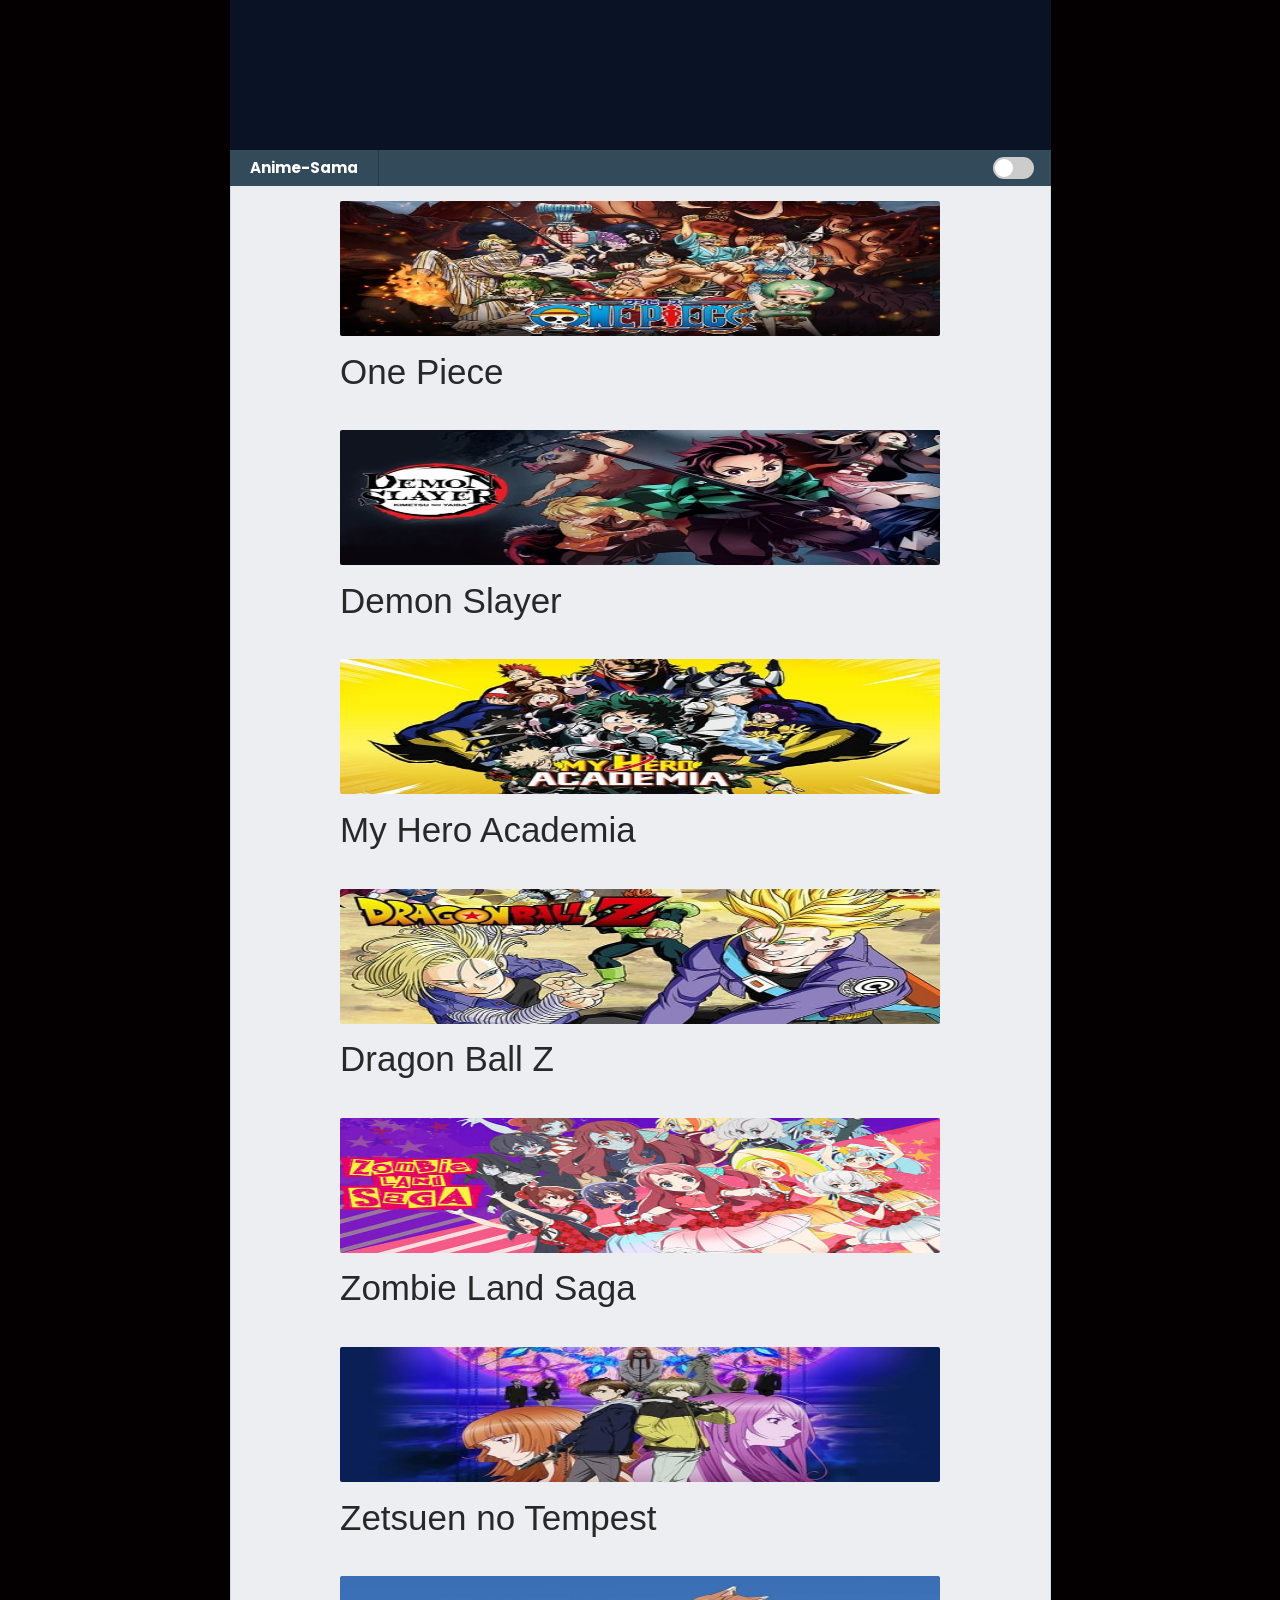
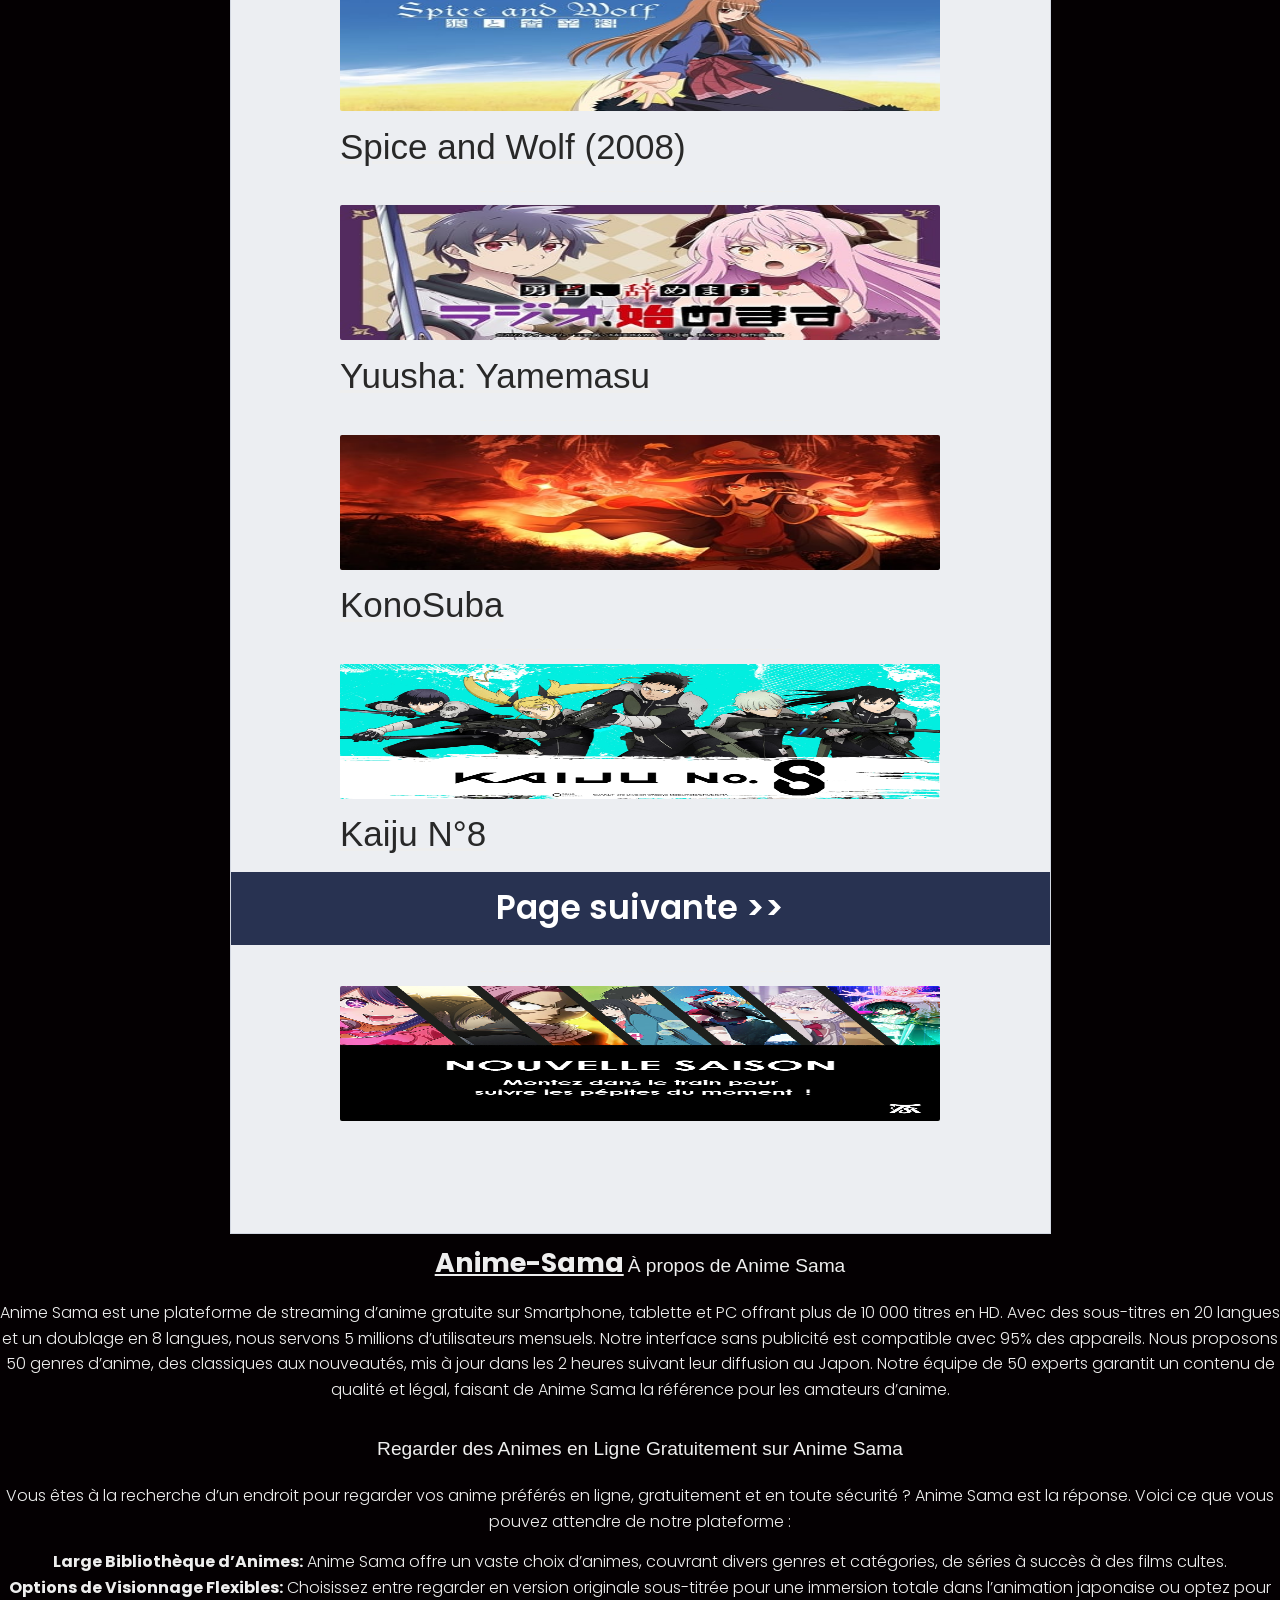
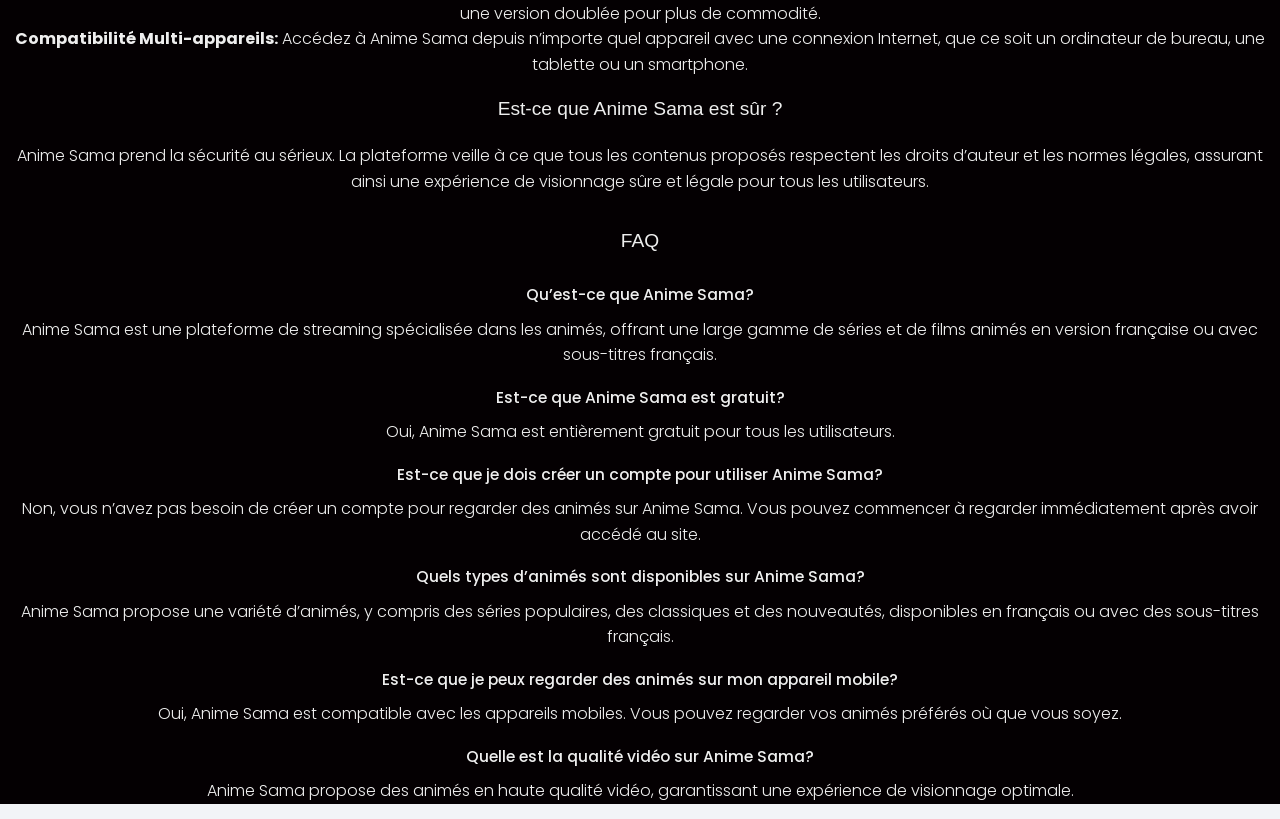
==== index.html @ 93499163 "Update index.html" ====
<!DOCTYPE html>
<html lang="fr" data-theme="light">
<head>
    <meta http-equiv="Content-Type" content="text/html; charset=UTF-8">
    <title>Anime-Sama - Streaming et catalogage d'animes et scans.</title>
    <link rel="shortcut icon" href="https://anime-sama-1.pages.dev/favicon.png">
    <meta name="description" content="Anime-Sama - Streaming et catalogage d'animes et scans.">
    <meta name="keywords" content="AnimeSama, Anime-Sama, Animes-Sama, streaming, op, onepice, dbs, streaming, telecharger, episode, manga, anime, vostfr, vf, fr">
    
    <meta name="robots" content="index,follow">
        <link rel="stylesheet" type="text/css" href="styleNew_v5.2.css">
    <link rel="stylesheet" type="text/css" href="sa.css">
    <link rel="stylesheet" media="screen" href="mobile_v8.0.css" type="text/css">
    <link rel="stylesheet" type="text/css" href="vd_v1.0.css">
    <link rel="apple-touch-icon-precomposed" href="https://anime-sama-1.pages.dev/favicon.png">
    <script type="text/javascript" src="sh.js"></script>
 
    <script type="text/javascript" src="sa.min_v10.js"></script>
    
    <link rel="stylesheet" href="font-awesome.min.css">
    <!-- Chrome, Firefox OS and Opera #324A5A -->
    <meta name="theme-color" content="#af3900">
    <!-- Windows Phone -->
    <meta name="msapplication-navbutton-color" content="#af3900">
    <!-- iOS Safari -->
    <meta name="apple-mobile-web-app-capable" content="yes">
    <meta name="apple-mobile-web-app-status-bar-style" content="#af3900">
    <link rel="apple-touch-startup-image" href="https://anime-sama-1.pages.dev/favicon.png">

	<link rel="stylesheet" href="proxy.css">
	<link rel="stylesheet" href="proxy2.css">
	<link rel="stylesheet" href="proxy3.css">
	<link rel="stylesheet" href="proxy4.css">
    <!-- Global site tag (gtag.js) - Google Analytics -->
 </head>

    <!-- Google reCaptcha V3 -->
<body>
<div id="main_container">
    <div class="site-pusher">
        <header>
            <div id="header">
                <div class="logo"></div>
            </div>
            <a href="https://anime-sama-1.pages.dev/#" class="header__icon" id="header__icon"></a>
<div class="btn_fb_mobile_relative">
    <div class="btn_fb_mobile">
        <a href="https://anime-sama-1.pages.dev/" class="header__name" id="header__name">
            <span style="color:#d8181c;">Anime</span>-Sama        </a>
    </div>
</div>

<nav class="menu">
   <ul>
		<li>
			<a href="https://anime-sama-1.pages.dev/" title="Anime-Sama">Anime-Sama
				<span class="hideF">
					<span class="fa fa-chevron-right" style="font-size:36px"></span>
				</span>
			</a>

		       <li>
           <div class="toggle-switch">
               <div class="theme-switch-wrapper">
                   <label class="theme-switch" for="checkbox">
                       <input type="checkbox" id="checkbox">
                       <div class="slider round"></div>
                   </label>
                   <em>Thème sombre</em>
               </div>
           </div>
       </li>
   </ul>
</nav>        </header>
        <div class="center_content">


                        <section> <a href="https://anime-sama-one-piece.pages.dev/" title="One Piece">
                                    <div class="wel_img">
                       
                        <img class="img_wel" src="o.jpg" alt="One Piece VF et VOSTFR" title="One Piece VF et VOSTFR">
 <div class="title_wel5">
                           One Piece</span>
                        </div>
				    </div></a>
				----------------------------------------	
             <a href="https://anime-sama-demon-slayer.pages.dev/" title="Demon Slayer"> <div class="wel_img">
                       
                       <img class="img_wel" src="ds.jpg" alt="Demon Slayer VF et VOSTFR" title="Demon Slayer VF et VOSTFR">
              <div class="title_wel5">
                           Demon Slayer
                        </div>     
	     </div>  </a>
				----------------------------------------	
               <a href="https://anime-sama-my-hero-academia.pages.dev/" title="My Hero Academia"> <div class="wel_img">
                        
                        <img class="img_wel" src="mha.jpg" alt="My Hero Academia VF et VOSTFR" title="My Hero Academia VF et VOSTFR">
               <div class="title_wel5">
                           My Hero Academia
                        </div>    
	       </div> </a>
				----------------------------------------
                <a href="https://anime-sama-dragon-ball-z.pages.dev/" title="Dragon Ball Z"> <div class="wel_img">
									
                        <img class="img_wel" src="d.jpg" alt="Dragon Ball Z VF et VOSTFR" title="Dragon Ball Z VF et VOSTFR">
                 <div class="title_wel5">
                           Dragon Ball Z
                        </div>   
		</div> </a>
                         	----------------------------------------
                <a href="https://anime-sama-zombie-land-saga.pages.dev/" title="Zombie Land Saga"> <div class="wel_img">
									
                        <img class="img_wel" src="zombie-land-saga.jpg" alt="Zombie Land Saga VF et VOSTFR" title="Zombie Land Saga VF et VOSTFR">
                 <div class="title_wel5">
                        Zombie Land Saga
                        </div>   
		</div> </a>
				----------------------------------------
                <a href="https://anime-sama-zetsuen-no-tempest.pages.dev/" title="Zetsuen no Tempest"> <div class="wel_img">
									
                        <img class="img_wel" src="zetsuen-no-tempest.jpg" alt="Zetsuen no Tempest VF et VOSTFR" title="Zetsuen no Tempes VF et VOSTFR">
                 <div class="title_wel5">
                        Zetsuen no Tempest
                        </div>   
		</div> </a>
				----------------------------------------
                <a href="https://anime-sama-spice-and-wolf-2008.pages.dev/" title="Spice and Wolf (2008)"> <div class="wel_img">
									
                        <img class="img_wel" src="spice-and-wolf-2008.jpg" alt="Spice and Wolf (2008) VF et VOSTFR" title="Spice and Wolf (2008) VF et VOSTFR">
                 <div class="title_wel5">
                        Spice and Wolf (2008)
                        </div>   
		</div> </a>
				----------------------------------------
                <a href="https://anime-sama-yuusha-yamemasu.pages.dev/" title="Yuusha: Yamemasu"> <div class="wel_img">
									
                        <img class="img_wel" src="yuusha-yamemasu.jpg" alt="Yuusha: Yamemasu VF et VOSTFR" title="Yuusha: Yamemasu VF et VOSTFR">
                 <div class="title_wel5">
                        Yuusha: Yamemasu
                        </div>   
		</div> </a>
				----------------------------------------
                <a href="https://anime-sama-konosuba.pages.dev/" title="KonoSuba"> <div class="wel_img">
									
                        <img class="img_wel" src="konosuba.jpg" alt="KonoSuba VF et VOSTFR" title="KonoSuba VF et VOSTFR">
                 <div class="title_wel5">
                        KonoSuba
                        </div>   
		</div> </a>
				----------------------------------------
                <a href="https://anime-sama-kaiju-n8.pages.dev/" title="Kaiju N°8"> <div class="wel_img">
									
                        <img class="img_wel" src="kaiju-n8.jpg" alt="Kaiju N°8 VF et VOSTFR" title="Kaiju N°8 VF et VOSTFR">
                 <div class="title_wel5">
                        Kaiju N°8
                        </div>   
		</div> </a>
				<div id="btncnt1"></div>
				               	----------------------------------------
                <a href="https://anime-sama-1.pages.dev/" title="Anime-Sama"> <div class="wel_img">
									
                        <img class="img_wel" src="icon2.png" alt="Anime-Sama" title="Anime-Sama">
		</div> </a>
                            </section>
        </div>
        <div class="site-cache" id="site-cache"></div>
    </div>
</div>

<script src="toggleTheme.js"></script>

<div>
	<footer>
<center><h1><a href="https://anime-sama-1.pages.dev/">Anime-Sama</a></h1>
	
<h2>À propos de Anime Sama</h2>

<p>Anime Sama est une plateforme de streaming d’anime gratuite sur Smartphone, tablette et PC offrant plus de 10 000 titres en HD. Avec des sous-titres en 20 langues et un doublage en 8 langues, nous servons 5 millions d’utilisateurs mensuels. Notre interface sans publicité est compatible avec 95% des appareils. Nous proposons 50 genres d’anime, des classiques aux nouveautés, mis à jour dans les 2 heures suivant leur diffusion au Japon. Notre équipe de 50 experts garantit un contenu de qualité et légal, faisant de Anime Sama la référence pour les amateurs d’anime.</p>

<h2>Regarder des Animes en Ligne Gratuitement sur Anime Sama</h2>

<p>Vous êtes à la recherche d’un endroit pour regarder vos anime préférés en ligne, gratuitement et en toute sécurité ? Anime Sama est la réponse. Voici ce que vous pouvez attendre de notre plateforme :</p>

<ul>
<li><b>Large Bibliothèque d’Animes:</b> Anime Sama offre un vaste choix d’animes, couvrant divers genres et catégories, de séries à succès à des films cultes.</li>
<li><b>Options de Visionnage Flexibles:</b> Choisissez entre regarder en version originale sous-titrée pour une immersion totale dans l’animation japonaise ou optez pour une version doublée pour plus de commodité.</li>
<li><b>Compatibilité Multi-appareils:</b> Accédez à Anime Sama depuis n’importe quel appareil avec une connexion Internet, que ce soit un ordinateur de bureau, une tablette ou un smartphone.</li>
</ul>


<h2>Est-ce que Anime Sama est sûr ?</h2>

<p>Anime Sama prend la sécurité au sérieux. La plateforme veille à ce que tous les contenus proposés respectent les droits d’auteur et les normes légales, assurant ainsi une expérience de visionnage sûre et légale pour tous les utilisateurs.</p>

<h2>FAQ</h2>

<h3>Qu’est-ce que Anime Sama?</h3>

<p>Anime Sama est une plateforme de streaming spécialisée dans les animés, offrant une large gamme de séries et de films animés en version française ou avec sous-titres français.</p>

<h3>Est-ce que Anime Sama est gratuit?</h3>

<p>Oui, Anime Sama est entièrement gratuit pour tous les utilisateurs.</p>

<h3>Est-ce que je dois créer un compte pour utiliser Anime Sama?</h3>

<p>Non, vous n’avez pas besoin de créer un compte pour regarder des animés sur Anime Sama. Vous pouvez commencer à regarder immédiatement après avoir accédé au site.</p>

<h3>Quels types d’animés sont disponibles sur Anime Sama?</h3>

<p>Anime Sama propose une variété d’animés, y compris des séries populaires, des classiques et des nouveautés, disponibles en français ou avec des sous-titres français.</p>

<h3>Est-ce que je peux regarder des animés sur mon appareil mobile?</h3>

<p>Oui, Anime Sama est compatible avec les appareils mobiles. Vous pouvez regarder vos animés préférés où que vous soyez.</p>

<h3>Quelle est la qualité vidéo sur Anime Sama?</h3>

<p>Anime Sama propose des animés en haute qualité vidéo, garantissant une expérience de visionnage optimale.</p>
</center></footer>
<script src="customs1.js"></script>
</body></html>
---- styleNew_v5.2.css ----
* {
    margin:0;
    padding:0;
    webkit-font-smoothing: antialiased;
    moz-osx-font-smoothing: grayscale;
}
@font-face {
    font-family: "Tungsten SB";
    src: url('/fonts/Tungsten-Semibold.otf');
    font-display: swap;
}
#err_sig_link_msg3{
    font-size:14px;
    color:#EDC745;
    padding-bottom:5px;
    visibility:hidden;
}

html, body{
    background-repeat:repeat-x;
    background-color:var(--html-body);
    font-family:arial, sans-serif; font-size:12px;
    color:#36322b;
    width:auto;
    z-index:-100;

    margin: 0;
    padding: 0
}

iframe, video, .vidSize{
    height: 413.5px;
    width: 740px;
}
.searchContainer {
    position: relative;
    top: -5px;
    left: 22%;
    display: inline-flex;
    margin-bottom: 8px;
}
.inputGoToList {
    padding: .9rem 5.1rem 0.8rem 9.3rem;
    background-color: #ffffffa3;
    border: 0;
    width: 80px;
    border-radius: 20px;
    text-align:center;
    font-size: 16px;
}
.searchContainer input:focus {
    outline: none;
}
.searchContainer input.middle:focus {
    outline-width: 0;
}

.txt_liste {
    padding: 0 0 10px 0px;
    font-family: "Tungsten SB",Helvetica,Arial,sans-serif;
    font-size: 30px;
    text-align:center;
    color: var(--txt-liste);
}
.linkListeVR a {
    color: #0FC4FF;
    text-decoration: none;
}
.linkListeVF a {
    color: #32CE25;
    text-decoration: none;
}
.linkListeVR a:visited, .linkListeVF a:visited {
    color: rgba(247,186,54,0.10);
    text-decoration: none;
}
.linkListeVR a:hover, .linkListeVF a:hover {
    text-decoration:underline;
}

.btnGoToList {
    background-color: #324a5aba;
    font-family: Arial;
    color: #F0F0F0;
    font-size: 14px;
    text-decoration: none;
    width: 50px;
    -webkit-transition: 0.1s ease-out;
    -moz-transition: 0.1s ease-out;
    -o-transition: 0.1s ease-out;
    transition: 0.1s ease-out;
    position: relative;
    left: -55px;
    border-radius: 20px;
    height: 30px;
    top: 4px;
}
.btnGoToList:hover {
    background-color: #486E87;
    text-decoration: none;
    cursor: pointer;
    color: #FFF;
}
.searchIconList {
    height: 2.2rem;
    margin-top: 2px;
    padding: 0 1rem;
}
.inputGoToErrorList {
    border: 1px solid #de4545c2;
    height: 16px;
    color: red;
}


.ads {
    width: 1px;
}

#inputGoToBlock{
    left: 39.5px;
    display: inline-flex;
    position: absolute;
    bottom:-10px;
}
.inputGoTo{
    padding: 1rem 1.2rem 1rem 2.2rem;
    background-color: #ffffffa3;
    border: 0;
    width: 80px;
}
.inputGoTo:focus{
    outline: none;
}

.inputGoToError {
    border-bottom: 2px solid red;
    height: 13px;
}

.btnGoTo{
    left: 102.5px;
    background-color: #2b4150;
    font-family: Arial;
    color: #F0F0F0;
    font-size: 14px;
    text-decoration: none;
    width: 50px;
    -webkit-transition: 0.1s ease-out;
    -moz-transition: 0.1s ease-out;
    -o-transition: 0.1s ease-out;
    transition: 0.1s ease-out;
}
.btnGoTo:hover {
    background-color: #486E87;
    text-decoration: none;
    cursor: pointer;
    color: #FFF;
}
.searchIcon{
    height: 2.2rem;
    margin-top: 7px;
 }


/*Simple css to style it like a toggle switch*/
.toggle-switch{
    position: absolute;
    right: 10px;
    padding: 7px;
}
.toggle-switch .theme-switch-wrapper {
    display: flex;
    align-items: center;
}
.toggle-switch em {
    margin-left: 10px;
    font-size: 1rem;
    display: none;
}
.toggle-switch .theme-switch {
    display: inline-block;
    height: 22px;
    position: relative;
    width: 41px;
}
.toggle-switch .theme-switch input {
    display:none;
}
.toggle-switch .slider {
    background-color: #ccc;
    bottom: 0;
    cursor: pointer;
    left: 0;
    position: absolute;
    right: 0;
    top: 0;
    transition: .4s;
}
.toggle-switch .slider:before {
    background-color: #fff;
    bottom: 2px;
    content: "";
    height: 18px;
    left: 2px;
    position: absolute;
    transition: .4s;
    width: 18px;
}
.toggle-switch input:checked + .slider {
    background-color: #0f650f;
}
.toggle-switch input:checked + .slider:before {
    transform: translateX(19px);
}
.toggle-switch .slider.round {
    border-radius: 34px;
}
.toggle-switch .slider.round:before {
    border-radius: 50%;
}





.vc-toggle-container * {
  font-family: var(--vc-font-family);
  -webkit-transition: var(--vc-animation-speed);
  -moz-transition: var(--vc-animation-speed);
  -o-transition: var(--vc-animation-speed);
  transition: var(--vc-animation-speed);
}

.vc-switch {
  width: var(--vc-width);
  height: var(--vc-height);
}

.vc-toggle-container label {
  position: relative;
  display: inline-block;
  vertical-align: top;
  border-radius: var(--vc-box-border-radius);
  cursor: pointer;
}

.vc-switch-input {
  position: absolute;
  transform: translate3d(5px, 5px, 0);
}

.vc-switch-label {
  position: relative;
  display: block;
  height: inherit;
  font-size: var(--vc-font-size);
  font-weight: var(--vc-font-weight);
  background: var(--vc-off-color);
  border-radius: inherit;
}

.vc-switch-label:before,
.vc-switch-label:after {
  position: absolute;
  top: 48%;
  margin-top: -0.5em;
  line-height: 1.1;
}

.vc-switch-label:before {
  content: attr(data-off);
  color: var(--vc-on-font-color);
}

.vc-switch-label:after {
  content: attr(data-on);
  color: var(--vc-off-font-color);
  opacity: 0;
}

.vc-switch-label:before {
  right: var(--vc-label-position-off);
}

.vc-switch-label:after {
  left: var(--vc-label-position-on);
}

.vc-switch-input:checked ~ .vc-switch-label {
  background: var(--vc-on-color);
}

.vc-switch-input:checked ~ .vc-switch-label:before {
  opacity: 0;
}

.vc-switch-input:checked ~ .vc-switch-label:after {
  opacity: 1;
  text-align:center;
  right:20px;
}

.vc-handle {
  position: absolute !important;
  top: var(--vc-handle-top);
  left: 5px;
  background: var(--vc-handle-color);
  border-radius: var(--vc-handle-border-radius);
  box-shadow: var(--vc-handle-shadow);
  width: var(--vc-handle-width);
  height: var(--vc-handle-height);
}


.vc-handle:before {
  content: "";
  top: 50%;
  left: 50%;
  position: absolute !important;
  margin: -6px 0 0 -6px;
  width: 12px;
  height: 12px;
  border-radius: 6px;
}

.vc-switch-label:active ~ .vc-handle, .vc-handle:active {
  width: var(--vc-onclick-width);
}

.vc-switch-input:checked ~ .vc-handle {
  left: unset;
  right: 5px;
}











:root {
    --html-body:#f2f4f7;
    --body-border:#d2d7e1;
    --header-mobile:#324A5A;
    --main-container:#eceef2;
    --title-wel5:#282828;
    --nav-bg:rgb(175, 57, 0);
    --nav-bg-pc:#324A5A;
    --nav-link:#fff;
    --nav-border:#D2D7E1;
    --txt-liste:#666;
    --h1-color:#5C5C5C;
    --s-title:#282828;
    --top-vid:#ffb70c;
    --dropdown:#fff;
    --dropdown-border:1px solid #c8c3c3;
    --header-img:url(/images/header_bg3.jpg) no-repeat center top;
    --no-ep-btn: #bababa;
    --tab-bg:#2f4655;
    --tab-border:0.1rem solid #717170 ;

    /*Background color when it's turned off*/
    --vc-off-color: #0983B3;
    /*Background color when it's turned on*/
    --vc-on-color: #0D9102;
    /*Animation speed and type*/
    --vc-animation-speed: 0.15s ease-out;
    /*Font used by the text*/
    --vc-font-family: Arial;
    /*The size used*/
    --vc-font-size: 11px;
    /*The font weight*/
    --vc-font-weight: 300;
    /*Font color when the switch is on*/
    --vc-on-font-color: white;
    /*Font color when the switch is off*/
    --vc-off-font-color: white;
    /*How far the OFF text is from the right side*/
    --vc-label-position-off: 12px;
    /*How far the ON text is from the left side*/
    --vc-label-position-on: 11px;
    /*Small switch width*/
    --vc-width: 50px;
    /*Small switch height*/
    --vc-height: 25px;
    /*Border radius for the handle*/
    --vc-handle-border-radius: 20px;
    /*Border radius for the box*/
    --vc-box-border-radius: 18px;
    /*Shadow for the handle*/
    --vc-handle-shadow: 1px 1px 5px rgba(0, 0, 0, 0.2);
    /*Handle color*/
    --vc-handle-color: white;
    /*Handle width*/
    --vc-handle-width: 15px;
    /*Handle height*/
    --vc-handle-height: 15px;
    /*The handle's width while the toggle is clicked*/
    --vc-onclick-width: 30px;
    /*Handle's distance from the top*/
    --vc-handle-top: 5px;
}
[data-theme="light"] {
    --html-body:#f2f4f7;
    --body-border:#d2d7e1;
    --header-mobile:#324A5A;
    --main-container:#eceef2;
    --title-wel5:#282828;
    --nav-bg:rgb(175, 57, 0);
    --nav-bg-pc:#324A5A;
    --nav-link:#fff;
    --nav-border:#D2D7E1;
    --txt-liste:#666;
    --h1-color:#5C5C5C;
    --s-title:#282828;
    --top-vid:#5cc2ce;
    --dropdown:#fff;
    --dropdown-border:1px solid #c8c3c3;
    --header-img:url(/images/header_bg3.jpg) no-repeat center top;
    --no-ep-btn: #bababa;
    --tab-bg:#2f4655;
    --tab-border:0.1rem solid #717170;
}


[data-theme="dark"] {
    --html-body:#21303a;
    --body-border:#1c2b35;
    --header-mobile: #18242b;
    --main-container:#21303a;
    --title-wel5:#e6e6e6;
    --nav-bg:#3a1300;
    --nav-bg-pc:#1C2B35;
    --nav-link:#e6e6e6;
    --nav-border:#404246;
    --txt-liste:#e6e6e6;
    --h1-color:#e6e6e6;
    --s-title:#e6e6e6;
    --top-vid:#f38600;
    --dropdown:#c7c7c7;
    --dropdown-border:1px solid #404246;
    --header-img:url(/images/header_bk.jpg) no-repeat center top;
    --no-ep-btn: #333c42;
    --tab-bg:#1c2b35;
    --tab-border:0.1rem solid #4f4e4e;
}


#main_container{
    width:821px;
    height: 100%;
    margin:auto;
    padding:0px;
    background-color: var(--main-container);
}

#header{
    width:auto;
    height:150px;
    margin:0px;
    padding:0px;
    background:var(--header-img);
    background-color:#0a1325;

}

.headerMsg_an{
    display: inline-block;
    background-color:
            red;
    color:
            aliceblue;
    font-weight: bold;
    font-size: 20px;
    padding: 10px;
}

.headerMsg {
    background-color:#dcdcdd;
    padding: 10px;
    width: 720px;
    margin-top: 40px;
    margin: auto;
}
.headerSpanTxt{
    color:#757575;
    font-weight: lighter;
}

#footer{
    width:821px;
    margin:auto;
    background-color:#3d3d3d;
    position: relative;
    height: 48px;
    clear:both;

}
#footer .cop{
    padding-top:15px;
    text-align:center;
    font-size:11px;
    font-family:Arial, Helvetica, sans-serif;
    color:#aaaaaa;
}

.red_list_mobile{
    width: 100%;margin: 20px;display: block;font-size: 40px;font-weight: bold; text-align: center;
}
.myPreview{
    cursor: pointer;
}
.divLoader img{
    width: 740px;
    height: 413.5px;
}
/********** play button **********/
.playButton {
    position: absolute;
    margin: auto;
    left: 0;
    right: 0;
    bottom: 0;
    top: 0;
    color: white;

    border: 0;
    background: transparent;
    box-sizing: border-box;
    width: 0;
    height: 74px;
    border-color: transparent transparent transparent #ffffffb8;
    transition: 100ms all ease;
    cursor: pointer;
    border-style: solid;
    border-width: 45px 0 45px 100px;
    z-index: 2;
}
.playButton:hover {
    border-color: transparent transparent transparent #ffffff75;
}
/* loader */
.divLoader{
    display: block;
    position: relative;
}
.loader {
    position: absolute;
    border: 12px solid #ffffffb8;
    border-radius: 50%;
    border-top: 10px solid #86646400;
    border-bottom: 10px solid #86646400;
    width: 120px;
    height: 120px;
    -webkit-animation: spin 1s linear infinite; /* Safari */
    animation: spin 1s linear infinite;
    top: calc(50% - 70px);
    left: calc(50% - 80px);
    z-index: 2;
}
.bgLoader{
    display: block;
    position: absolute;
    height: 99.5%;
    width: 100%;
    background-color:#0000004a;
    top: 0;
    z-index: 1;
}

/* tabs */
.content_wrapper {
    width: 100%;
    margin: 0 auto;
}
.tabs {
    position: relative;
    /* margin: 3rem 0; */
    background: var(--tab-bg);
    display: flex;
}
.tabs::before,
.tabs::after {
    content: "";
    display: table;
}
.tabs::after {
    clear: both;
}
.tab {
    float: left;
}
.tab-switch {
    display: none;
}
.tab-label {
    position: relative;
    display: block;
    line-height: 3em;
    height: 3em;
    padding: 0 1.618em;
    background: var(--tab-bg);
    border-right: var(--tab-border);
    color: #fff;
    cursor: pointer;
    top: 0;
    transition: all 0.1s;
    border-top: 0.25rem solid #2f4655;
}
.tab-label:hover {
    transition: top 0.1s;
    border-color: #385b73;
}
.tab-content {
    height: 12rem;
    position: absolute;
    z-index: 1;
    left: 0;
    opacity: 0;
    transition: all 0.2s;
}
.tab-switch:checked + .tab-label {
    color: var(--top-vid);
    border-bottom: 0;
    transition: all 0.2s;
    z-index: 1;
    border-top: 0.25rem solid;
    border-top-color: var(--top-vid);
    font-weight: bold;
}
.tab-switch:checked + label + .tab-content {
    z-index: 2;
    opacity: 1;
    transition: all 0.2s;
}

.tab-switch:checked + .tab-label:hover{
    background-color: #385b73;
}
.tab-label:hover{
    background-color: #385b73;
}





p{
    display: block;
    margin: 10px 0 15px 0;
}

h1{
    font-size: 20px;
    display: inline-block;
    color: var(--h1-color);
}
h2{
    font-size: 16px;
    font-family: Arial, Helvetica, sans-serif;
    font-weight: lighter;
    color: #6B6B6B;
    display:inline-block;
    max-width:80%;
}
h3{
    font-size: 20px;
    display: block;
    color: #5C5C5C;
    font-weight: bold;
    margin: 10px 0 10px 0;
}
h4{
    font-size: 13px;
    display: block;
    color: #5C5C5C;
    font-weight: bold;
    margin: 5px 0 5px 0;
}

.sweet-alert fieldset{
    text-align: justify;
}

section{
    text-align:center;
    /*padding-bottom: 10%;
    height: 100%;*/
}
.wel_img{
    width:600px;
    margin:auto;
    margin-bottom:5px;
}
.wel_img img{
    -webkit-border-radius: 2px;
    -moz-border-radius: 2px;
    border-radius: 2px;
    text-align:left;
}
.red_warn{
    color:#F3F3F3;
    background: rgba(255,51,102,.80);
    font-size:14px;

    -webkit-border-radius: 3px;
    -moz-border-radius: 3px;
    border-radius: 3px;

    padding:1px;
}
.h2{
    font-size: 12px;
    margin: 15px 0 3px 0;
    font-family: Arial, Helvetica, sans-serif;
    font-weight: bold;
    color: #5a5a5a;
}
SELECT{
    font-size:16px;
    border:1px #F90 solid;
    height:25px;


    background-color:#FFF;
    padding:0 0 0 5px;
}
a.next{
    width:120px;
    height:28px;
    line-height:23px;
    text-align:center;
    color:#fff;
    float:right;
    margin:0 0 0 0;
    padding:0 12px 0 0px;
    text-decoration:none;
    font-size:12px;
    background:url(/images/next.png) no-repeat center;

    -webkit-border-radius: 5px;
    -moz-border-radius: 5px;
    border-radius: 5px;
}
a.previous{
    width:120px;
    height:28px;
    line-height:23px;
    text-align:center;
    color:#fff;
    float:left;
    margin:0 0px 0 0;
    padding:0 0 0 12px;
    text-decoration:none;
    font-size:12px;
    background:url(/images/pre.png) no-repeat center;
    z-index:2;

    -webkit-border-radius: 5px;
    -moz-border-radius: 5px;
    border-radius: 5px;
}


.title_welcome3{
    width: auto;
    font-size:20px;
    color:#B0EFFF;
    margin:auto;
    text-align:center;
}
.title_welcome{
    width: auto;
    font-size:20px;
    color:#F3F3F3;
    margin:auto;
    font-weight:bold;
    text-align:center;
    background: rgba(30,30,30,.50);

    -webkit-border-radius: 10px;
    -moz-border-radius: 10px;
    border-radius: 10px;

}
.title_welcome2{
    font-size:20px;
    color:#E6FFFF;
    margin-left:0px;
    text-align:left;
    padding-left:24px;
}
span.orange{
    font-weight:bold;
    color:#da5b23;
}





/*---------------- menu tab----------------------*/
/*pour remplacer le nav et eviter l'effondrement*/
.navs2{
    height: 36px;
}

nav {
    height: 36px;
    background: var(--nav-bg-pc);
    border-left: var(--nav-border);
    border-right: var(--nav-border);
    position: relative;
}
nav a {
    -webkit-transition: 0.3s ease-out;
    -moz-transition: 0.3s ease-out;
    -o-transition: 0.3s ease-out;
    transition: 0.3s ease-out;
    -webkit-transition-property: background-color, line-height;
    -moz-transition-property: background-color, line-height;
    -o-transition-property: background-color, line-height;
    transition-property: background-color, line-height;


}
nav ul {
    float: left;
    /*
  border-left: 1px solid #353939;
  border-left: 1px solid rgba(0, 0, 0, 0.2);
  border-right: 1px solid #4d5354;
  border-right: 1px solid rgba(255, 255, 255, 0.06);*/
    list-style-type: none;
}
nav li {
    float: left;
}
nav a {
    font-size:15px;
    display: block;
    padding: 0 20px;
    line-height: 36px;
    color: #FFF;
    text-decoration: none;
    border-right: 1px solid rgba(0, 0, 0, 0.2);
    cursor: pointer;
    font-weight: bold;
}
nav a:hover {
    background: #4d5354;
    background: rgba(255, 255, 255, 0.20);
}
nav li.active a, nav li.active a:hover, nav a:active {
    padding: 0 21px;
    line-height: 33px;
    color: #fff;
    background: #323637;
    border-left: 0;
    border-right: 0;
    background-image: -webkit-linear-gradient(top, #484e4f, #323637);
    background-image: -moz-linear-gradient(top, #484e4f, #323637);
    background-image: -o-linear-gradient(top, #484e4f, #323637);
    background-image: linear-gradient(to bottom, #484e4f, #323637);
    -webkit-box-shadow: inset 0 -1px #151717, inset 0 -1px 8px rgba(0, 0, 0, 0.2);
    box-shadow: inset 0 -1px #151717, inset 0 -1px 8px rgba(0, 0, 0, 0.2);
}
nav li.green a, nav li.green a:active {
    border-bottom-color: #56c93d;
}
nav li.red a, nav li.red a:active {
    border-bottom-color: #a54e49;
}
nav li.purple a, nav li.purple a:active {
    border-bottom-color: #c052b9;
}
nav li.yellow a, nav li.yellow a:active {
    border-bottom-color: #c0bb30;
}


nav.fixed{
    position: fixed;
    top:0;
    z-index:5;
    width:821px;
}




















/*-------------welcome_box------------*/
.welcome_box{
    width:496px;
    height:202px;
    background:url(/images/welcome_box.gif) no-repeat center;
    padding:0px;
}
/*---------------center_content-------*/
.center_content{
    position:relative;
    width:819px;
    height:auto;
    clear:both;
    margin:auto;
    padding:15px 0 100px 0;
    border-left:1px solid var(--body-border);
    border-right:1px solid var(--body-border);
    border-bottom: 1px solid var(--body-border);
    z-index:2;
}
.pub{
    position:relative;
    padding-top:20px;
    width:728px;
    height:90px;
    margin:auto;
}
.pub3{
    position: relative;
    min-width: 728px;
    min-height: 90px;
    z-index: 3;
    margin: auto;
    text-align: center;
    padding-left: 10px;
    padding-bottom: 10px;
}
.pubHome{
    min-width: 728px;
    min-height: 90px;
    z-index: 3;
    margin: auto;
    text-align: center;
    margin-bottom: 10px;
    display: flex;
    align-content: space-around;
    flex-wrap: nowrap;
    justify-content: space-around;
}
.pub4{
    position:relative;
    width:728px;
    min-height:90px;
    margin: auto;
    margin-bottom: 23px;
    z-index:3;
}
.pub_bottom{
    position:relative;
    top:15px;
    width:630px;
    height:250px;
    margin:auto;
    z-index:0;
}

.img_wel{
    width:600px;
    height:135px;
}

.pub_bottom .left{
    float:left;
    width:300px;
    height:250px;
    overflow:hidden;
}
.pub_bottom_1{
    position: relative;
    margin-top: 15px;
    z-index: 0;
    display: flex;
    margin: auto;
    padding-left: 48px;
    padding-top: 10px;
}
.pub_bottom_1 .left_1{
    margin:auto;
    width:728px;
    min-height:90px;

}
.pub_bottom_1 .right_1{
    padding-right: 47px;
}
.pub_bottom .right{
    float:right;
    width:300px;
    height:250px;
    overflow:hidden;
}
.title{
    color: var(--title);
    font-size: 18px;
    text-align: left;
    font-weight: normal;
    width:740px;
    margin:auto;
    border-bottom: 1px solid rgba(0,0,0, .2);
    position: relative;
}
.title a{
    text-decoration: none;
}

.s_Title{
    color: var(--s-title);
    font-size: 18px;
    text-align: left;
    font-weight: normal;
    width:740px;
    margin:auto;
    position: relative;
    z-index: -1;
}
.s_Title_correction{
    padding: 10px;
    color: var(--s-title);
    font-size: 15px;
    text-align: left;
    font-weight: normal;
    width: 740px;
    margin: auto;
    position: relative;
    z-index: -1;
    border: 1px solid #d2d7e1;
    display: block;
    text-align: center;
    border-radius: 10px;
    background: #2f4655;
    color: #f96d6d;
    z-index: 10000;
}
.s_Title_correction a{
    color: orange;
}
.title_wel5{
    color: var(--title-wel5);
    font-size: 35px;
    text-align: left;
    font-weight: normal;
    width:740px;
    margin:auto;
    position: relative;
    font-family: "Tungsten SB",Helvetica,Arial,sans-serif;
}
.title_wel5 a{
    color: var(--title-wel5);
    text-decoration: none;
}
.title_wel5 a:visited{
    color: var(--title-wel5);
    text-decoration: none;
}

.title_wel{
    color: #282828;
    font-size: 25px;
    text-align: left;
    font-family:Impact, Haettenschweiler, "Franklin Gothic Bold", "Arial Black", sans-serif;
    padding-left: 8%;
}
.red{
    color: #fff;
    font-size: 35px;
    background-color: #a62828;
    padding: 0 12px;
    margin-right: 5px;
}
.red_pop_dead{
    font-size: 17px;
    color: #B90D0D;
}
.red_list{
    color: #D8181C;
}

.red_list2{
    color: #D8181C;
    width: 100%;margin: 20px;display: block;font-size: 20px;font-weight: bold; text-align: center;
}

.welcome_box_2{
    margin: auto;
    text-align:center;
    padding:0px;
    min-height:370px;
    height:auto;
    position:relative;
    top:6px;
}

.welcome_box_3 {
    margin: auto;
    text-align: center;
    padding: 0px;
    min-height: 475px;
    height: auto;
    position: relative;
    top: 6px;
    width: 740px;
}



.ep_box_liste{
    margin:auto;
    margin-top:14px;
    width:auto;
}

.ep_box{
    position:relative;
    margin:auto;
    margin-top:5px;
    padding-top:0;
    width:740px;
    height:auto;
    padding-bottom:10px;
}

.ep_box_2{
    position:relative;
    margin:auto;
    margin-top:5px;
    padding-top:0;
    padding-bottom:10px;
}
.sig_link{
    position:absolute;
    top: 120px;
    right: 0px;
    height:0px;
    width:100px;
    cursor: pointer;
    background-image:url(/images/signaler.png);
    z-index:80;
}
.sig_link .label{
    position:absolute;
    height:26px;
    width:100px;
    cursor: pointer;
    background-image:url(/images/signaler.png);
}
.sig_link_box{
    display:none;
    position:absolute;
    top: 120px;
    right: -300px;
    width:270px;
    z-index:20;
    -webkit-border-radius: 3px;
    -moz-border-radius: 3px;
    border-radius: 3px;
    padding:10px;
    background-color:#e6e7e9;

}


dd {
    position:relative;
    color: #FFF;
    -webkit-border-radius: 3px;
    -moz-border-radius: 3px;
    border-radius: 3px;
    padding: 5px;
    background: rgba(30,30,30,.30);
    width:260px;
}
dt {
    padding:5px 0 5px 0;
}


.news_content2{
    position:absolute;
    right:210px;
    top:35px;
    padding-left:18px;
    z-index:1;
}
.news_content2 .release{
    position:relative;
    left:22px;
    padding-top:15px;
    width:125px;
    margin:auto;
}


#share{
    position:relative;
    top:0;
    right:-50px;
}

.sh_facebook{
    position:absolute;
    top:220px;
    right:25px;

    background-color: #f2f4f7;
    height: 50px;
    -moz-border-radius:25px;
    -webkit-border-radius: 25px;
    width: 50px;


    border-top: 1px solid #d2d7e1;
    border-bottom: 1px solid #d2d7e1;
}
.sh_facebook img{
    position:relative;
    top:11%;
    left:11%;
    width:80%;
    filter: saturate(100%);
    -webkit-filter: saturate(100%);
    -moz-filter: saturate(100%);
    -o-filter: saturate(100%);
    -ms-filter: saturate(100%);

    -webkit-transition: 0.3s ease-out;
    -moz-transition: 0.3s ease-out;
    -o-transition: 0.3s ease-out;
    transition: 0.3s ease-out;
}
.sh_facebook img:hover{
    filter: saturate(150%);
    -webkit-filter: saturate(150%);
    -moz-filter: saturate(150%);
    -o-filter: saturate(150%);
    -ms-filter: saturate(150%);
}



.tt{
    display:none;
    visibility:hidden;
}






/*---------------selection drop down -------*/

.dropdown {
    display: inline-block;
    position: relative;
    overflow: hidden;
    height: 35px;
    width: 340px;
    left: 34px;
    border: var(--dropdown-border);
    border-radius: 3px;
    top:2px;
}
.dropdown:before, .dropdown:after {
    content: '';
    position: absolute;
    z-index: 2;
    top: 9px;
    right: 10px;
    width: 0;
    height: 0;
    border: 4px dashed;
    border-color: #888 transparent;
    pointer-events: none;
}
.dropdown:before {
    border-bottom-style: solid;
    border-top: none;
}
.dropdown:after {
    margin-top: 7px;
    border-top-style: solid;
    border-bottom: none;
}

.dropdown-select {
    cursor:pointer;
    position: relative;
    width: 130%;
    margin: 0;
    margin-top: 0;
    padding: 6px 8px 6px 10px;
    height: 35px;
    line-height: 14px;
    font-size: 16px;
    color: #666666;
    background: #ffffffa3;
    border: 0;
    border-radius: 0;
    -webkit-appearance: none;
    font-weight: bold;
}
.dropdown-select:focus {
    z-index: 3;
    width: 100%;
    color: #394349;
    outline: 2px solid #49aff2;
    outline: 2px solid -webkit-focus-ring-color;
    outline-offset: -2px;
}
.dropdown-select > option {
    margin: 3px;
    padding: 6px 8px;
    text-shadow: none;
    background: #f2f2f2;
    border-radius: 3px;
    cursor: pointer;
}

/* Fix for IE 8 putting the arrows behind the select element. */
.lt-ie9 .dropdown {
    z-index: 1;
}
.lt-ie9 .dropdown-select {
    z-index: -1;
}
.lt-ie9 .dropdown-select:focus {
    z-index: 3;
}

/* Dirty fix for Firefox adding padding where it shouldn't. */
@-moz-document url-prefix() {
    .dropdown-select {
        padding-left: 6px;
    }
}



/*--------------- navigation -------*/
.news_content{
    display: table;
    width:740px;
    margin:auto;
    z-index:1;
    height:30px;
    margin-top:40px;
}
.news_content > div{
    display: table-cell;
}
.btn_left{
    height:30px;
    width:20%;
    position: relative;
    left: 8px;
}

.btn_right{
    height:30px;
    width:20%;
}
.select_center{
    height:30px;
    width:50%;
}


.btn{
    display:inline-block;
    position:relative;
    top:-12px;
    background-color: #2b4150;
    -webkit-border-radius: 2px;
    -moz-border-radius: 2px;
    border-radius: 2px;
    font-family: Arial;
    color: #ffffff;
    font-size: 16px;
    padding: 7px 0px;
    text-decoration: none;
    width:150px;
    text-align: center;

    -webkit-transition: 0.1s ease-out;
    -moz-transition: 0.1s ease-out;
    -o-transition: 0.1s ease-out;
    transition: 0.1s ease-out;
}

.btn:hover {
    background-color: #486E87;
    text-decoration: none;
}

.btn_noep{
    display:inline-block;
    position:relative;
    top:-12px;
    background-color: var(--no-ep-btn);
    -webkit-border-radius: 2px;
    -moz-border-radius: 2px;
    border-radius: 2px;
    font-family: Arial;
    color: #d9d9d9;
    font-size: 16px;
    padding: 7px 0px;
    text-decoration: none;
    width:150px;
    text-align: center;

    pointer-events: none;
    cursor: default;
}



/*--------------- btn report -------*/
#btn_report_blk_report a, .btn_fullscreen a  {
    text-decoration: none;
}

#btn_report_blk_report  {
    bottom: 17px;
    position: relative;
}

/*--------------- btn vf -------*/
#btn_report_blk_lang a {
    text-decoration: none;
}

#btn_report_blk_lang{
    bottom: 17px;
    position: relative;
}

.btn_report{
    text-align: center;
    right: 39.5px;
    display: block;
    position: absolute;
    background-color: #2b4150;
    font-family: Arial;
    color: #F0F0F0;
    font-size: 14px;
    padding: 10px 0px;
    text-decoration: none;
    width: 120px;
    -webkit-transition: 0.1s ease-out;
    -moz-transition: 0.1s ease-out;
    -o-transition: 0.1s ease-out;
    transition: 0.1s ease-out;
}

.btn_report:hover {
    background-color: #486E87;
    text-decoration: none;
    cursor: pointer;
    color: #FFF;
}

.btn_fullscreen{
    text-align: center;
    bottom: -10px;
    left: 39.5px;
    display: block;
    position: absolute;
    background-color: #2b4150;
    font-family: Arial;
    color: #F0F0F0;
    font-size: 14px;
    padding: 10px 0px;
    text-decoration: none;
    width: 120px;
    -webkit-transition: 0.1s ease-out;
    -moz-transition: 0.1s ease-out;
    -o-transition: 0.1s ease-out;
    transition: 0.1s ease-out;
}

.btn_fullscreen:hover {
    background-color: #486E87;
    text-decoration: none;
    cursor: pointer;
    color: #FFF;
}


.btn_trad{
    text-align: center;
    right: 159.5px;
    display: block;
    position: absolute;
    background-color: #2b4150;
    font-family: Arial;
    color: #F0F0F0;
    font-size: 14px;
    padding: 6.2px 0px;
    text-decoration: none;
    width: 120px;
    -webkit-transition: 0.1s ease-out;
    -moz-transition: 0.1s ease-out;
    -o-transition: 0.1s ease-out;
    transition: 0.1s ease-out;
    border-right: var(--tab-border);
}

.btn_trad:hover {
    background-color: #486E87;
    text-decoration: none;
    cursor: pointer;
    color: #FFF;
}

.flagIm{
    position: relative;
    vertical-align: middle;
    top: -1.5px;
    left: -6px;
}

/*------------ socialbutton -------*/

/* Wrapper */
.icon-button {
    background-color: white;
    border-radius: 3.6rem;
    cursor: pointer;
    display: inline-block;
    font-size: 2.0rem;
    height: 3.6rem;
    line-height: 3.6rem;
    margin: 0 5px;
    position: relative;
    text-align: center;
    -webkit-user-select: none;
    -moz-user-select: none;
    -ms-user-select: none;
    user-select: none;
    width: 3.6rem;
}

/* Circle */
.icon-button span {
    border-radius: 0;
    display: block;
    height: 0;
    left: 50%;
    margin: 0;
    position: absolute;
    top: 50%;
    -webkit-transition: all 0.3s;
    -moz-transition: all 0.3s;
    -o-transition: all 0.3s;
    transition: all 0.3s;
    width: 0;
}
.icon-button:hover span {
    width: 3.6rem;
    height: 3.6rem;
    border-radius: 3.6rem;
    margin: -1.8rem;
}
.twitter span {
    background-color: #4099ff;
}
.facebook span {
    background-color: #3B5998;
}
.google-plus span {
    background-color: #db5a3c;
}

/* Icons */
.icon-button i {
    background: none;
    color: white;
    height: 3.6rem;
    left: 0;
    line-height: 3.6rem;
    position: absolute;
    top: 0;
    -webkit-transition: all 0.3s;
    -moz-transition: all 0.3s;
    -o-transition: all 0.3s;
    transition: all 0.3s;
    width: 3.6rem;
    z-index: 10
}
.icon-button .icon-twitter {
    color: #4099ff
}
.icon-button .icon-facebook {
    color: #3B5998
}
.icon-button .icon-google-plus {
    color: #db5a3c
}
.icon-button:hover .icon-twitter,
.icon-button:hover .icon-facebook,
.icon-button:hover .icon-google-plus {
    color: white
}
.news_out{
    margin:auto;
    display : block;
    width:80%;
    text-align:center;
    padding:10px 0px 0px 0px;

    border: 1px solid #bcc1c4;
    -webkit-border-radius: 2px;
    -moz-border-radius: 2px;
    border-radius: 2px;

    color:#FFF;
    background-color: rgba(142, 142, 142, 0.1)
}


.header__name{
    display:none
}
.hideF {
    display:none
}
.btn_report_mobile, .btn_tr_mobile{
    display:none
}
.btn_fb_mobile_relative{
    position: relative;
    width: 0;
    height: 0
}
.btn_fb_mobile{
    position: absolute;
    display: block;
    top: 0;
    left: 730px;
    width: 55px;
    height: 38px
}
.btn_fb_mobile img{
    width: 55px;
    height: 38px
}



/*
video::-internal-media-controls-download-button {
    display:none
}

video::-webkit-media-controls-enclosure {
    overflow:hidden
}

video::-webkit-media-controls-panel {
    width: calc(100% + 30px) /* Adjust as needed */
}
*/






.MyCapcha {
    position: absolute;
    left: 50%;
    top: 50%;
    width: 470px;
    height: 60px;
    margin: -30px 0 0 -235px;
    border-radius: 4px;
}

.jCaptchaText {
    position: absolute;
    top: -30px;
    left: 15px;
}

.jCaptcha {
    padding: 20px 25px 20px 20px;
    font-size: 15px;
    width: 320px;
    height: 60px;
    box-sizing: border-box;
    outline: none;
    border-radius: 4px 0 0 4px;
    border: none;
    vertical-align: middle;
    transition: all 150ms linear;
    box-shadow: 0 0 8px #4e4706;
}

.jCaptcha:focus,
.jCaptcha:focus~.button {
    box-shadow: 0 0 8px #a79816;
}

.jCaptcha.error,
.jCaptcha.error~.button {
    box-shadow: 0 0 8px #c5391a;
}

.jCaptcha.error~.button {
    background: #c5391a;
    color: #fff;
}

.jCaptcha.success,
.jCaptcha.success~.button {
    box-shadow: 0 0 8px #93a023;
}

.jCaptcha.success~.button {
    background: #b1c317;
    color: #fff;
}

.button {
    padding: 21px 0;
    width: 150px;
    height: 60px;
    vertical-align: middle;
    box-sizing: border-box;
    font-size: 12px;
    font-weight: bold;
    background: #e8d639;
    cursor: pointer;
    border: none;
    color: #292b2b;
    line-height: 1;
    text-transform: uppercase;
    border-radius: 0 4px 4px 0;
    margin-left: -4px;
    letter-spacing: 0.5px;
    transition: all 150ms linear;
    box-shadow: 0 0 8px #4e4706;
    outline: none;
}

.button:hover,
.button:focus {
    background: #e8d20b;
}

.codeBtn {
    display: inline-block;
    margin: 15px auto 0 auto;
    color: #ddd;
    font-size: 14px;
    padding: 5px;
    cursor: pointer;
}

.btnWrap {
    bottom: 50px;
    left: 0;
    right: 0;
    position: absolute;
}


@media screen and (max-width: 540px) {
    h2 {
        font-size: 60px;
    }
    .MyCapcha {
        position: static;
        left: auto;
        top: auto;
        width: 280px;
        margin: 100px auto 100px auto;
        height: auto;
    }
    .jCaptcha {
        width: 180px;
        height: 50px;
        padding: 15px 20px 15px 15px;
    }
    .btnWrap {
        position: static;
        left: auto;
        right: auto;
        bottom: auto;
        padding-bottom: 50px;
    }
    .button {
        width: 100px;
        height: 50px;
        padding: 16px 0;
    }

}

/* Safari */
@-webkit-keyframes spin {
    0% { -webkit-transform: rotate(0deg); }
    100% { -webkit-transform: rotate(360deg); }
}

@keyframes spin {
    0% { transform: rotate(0deg); }
    100% { transform: rotate(360deg); }
}
---- sa.css ----
body.stop-scrolling {
  height: 100%;
  overflow: hidden; }

.sweet-overlay {
  background-color: black;
  /* IE8 */
  -ms-filter: "progid:DXImageTransform.Microsoft.Alpha(Opacity=40)";
  /* IE8 */
  background-color: rgba(0, 0, 0, 0.4);
  position: fixed;
  left: 0;
  right: 0;
  top: 0;
  bottom: 0;
  display: none;
  z-index: 10000; }

.sweet-alert {
	background-color: white;
    font-family: 'Open Sans', 'Helvetica Neue', Helvetica, Arial, sans-serif;
    width: 800px;
    padding: 20px;
    border-radius: 5px;
    text-align: center;
    position: fixed;
    left: 50%;
    top: 50%;
    margin-left: -420px;
    margin-top: -200px;
    overflow: hidden;
    display: none;
    z-index: 99999; }
	
  .sweet-alert h2 {
    color: #575757;
    font-size: 45px;
    text-align: center;
    font-weight: 600;
    text-transform: none;
    position: relative;
    padding: 0;
 }
  .sweet-alert p {
    color: #797979;
    font-size: 32px;
    font-weight: 300;
    position: relative;
    text-align: inherit;
    float: none;
    margin: 0;
    padding: 0;
    line-height: normal; }
  .sweet-alert fieldset {
    border: none;
    position: relative; }
  .sweet-alert .sa-error-container {
    background-color: #f1f1f1;
    margin-left: -17px;
    margin-right: -17px;
    overflow: hidden;
    padding: 0 10px;
    max-height: 0;
    webkit-transition: padding 0.15s, max-height 0.15s;
    transition: padding 0.15s, max-height 0.15s; }
    .sweet-alert .sa-error-container.show {
      padding: 10px 0;
      max-height: 100px;
      webkit-transition: padding 0.2s, max-height 0.2s;
      transition: padding 0.25s, max-height 0.25s; }
    .sweet-alert .sa-error-container .icon {
      display: inline-block;
      width: 24px;
      height: 24px;
      border-radius: 50%;
      background-color: #ea7d7d;
      color: white;
      line-height: 24px;
      text-align: center;
      margin-right: 3px; }
    .sweet-alert .sa-error-container p {
      display: inline-block; }
  .sweet-alert .sa-input-error {
    position: absolute;
    top: 29px;
    right: 26px;
    width: 20px;
    height: 20px;
    opacity: 0;
    -webkit-transform: scale(0.5);
    transform: scale(0.5);
    -webkit-transform-origin: 50% 50%;
    transform-origin: 50% 50%;
    -webkit-transition: all 0.1s;
    transition: all 0.1s; }
    .sweet-alert .sa-input-error::before, .sweet-alert .sa-input-error::after {
      content: "";
      width: 20px;
      height: 6px;
      background-color: #f06e57;
      border-radius: 3px;
      position: absolute;
      top: 50%;
      margin-top: -4px;
      left: 50%;
      margin-left: -9px; }
    .sweet-alert .sa-input-error::before {
      -webkit-transform: rotate(-45deg);
      transform: rotate(-45deg); }
    .sweet-alert .sa-input-error::after {
      -webkit-transform: rotate(45deg);
      transform: rotate(45deg); }
    .sweet-alert .sa-input-error.show {
      opacity: 1;
      -webkit-transform: scale(1);
      transform: scale(1); }
  .sweet-alert input {
    width: 100%;
    box-sizing: border-box;
    border-radius: 3px;
    border: 1px solid #d7d7d7;
    height: 43px;
    margin-top: 10px;
    margin-bottom: 17px;
    font-size: 18px;
    box-shadow: inset 0px 1px 1px rgba(0, 0, 0, 0.06);
    padding: 0 12px;
    display: none;
    -webkit-transition: all 0.3s;
    transition: all 0.3s; }
    .sweet-alert input:focus {
      outline: none;
      box-shadow: 0px 0px 3px #c4e6f5;
      border: 1px solid #b4dbed; }
      .sweet-alert input:focus::-moz-placeholder {
        transition: opacity 0.3s 0.03s ease;
        opacity: 0.5; }
      .sweet-alert input:focus:-ms-input-placeholder {
        transition: opacity 0.3s 0.03s ease;
        opacity: 0.5; }
      .sweet-alert input:focus::-webkit-input-placeholder {
        transition: opacity 0.3s 0.03s ease;
        opacity: 0.5; }
    .sweet-alert input::-moz-placeholder {
      color: #bdbdbd; }
    .sweet-alert input:-ms-input-placeholder {
      color: #bdbdbd; }
    .sweet-alert input::-webkit-input-placeholder {
      color: #bdbdbd; }
  .sweet-alert.show-input input {
    display: block; }
  .sweet-alert .sa-confirm-button-container {
    display: inline-block;
    position: relative; }
  .sweet-alert .la-ball-fall {
    position: absolute;
    left: 50%;
    top: 50%;
    margin-left: -27px;
    margin-top: 4px;
    opacity: 0;
    visibility: hidden; }
  .sweet-alert button {
    background-color: #8CD4F5;
    color: white;
    border: none;
    box-shadow: none;
    font-size: 30px;
    font-weight: 500;
    -webkit-border-radius: 4px;
    border-radius: 5px;
    padding: 10px 32px;
    margin: 26px 5px 0 5px;
    cursor: pointer; }
    .sweet-alert button:focus {
      outline: none;
      box-shadow: 0 0 2px rgba(128, 179, 235, 0.5), inset 0 0 0 1px rgba(0, 0, 0, 0.05); }
    .sweet-alert button:hover {
      background-color: #7ecff4; }
    .sweet-alert button:active {
      background-color: #5dc2f1; }
    .sweet-alert button.cancel {
      background-color: #C1C1C1; }
      .sweet-alert button.cancel:hover {
        background-color: #b9b9b9; }
      .sweet-alert button.cancel:active {
        background-color: #a8a8a8; }
      .sweet-alert button.cancel:focus {
        box-shadow: rgba(197, 205, 211, 0.8) 0px 0px 2px, rgba(0, 0, 0, 0.0470588) 0px 0px 0px 1px inset !important; }
    .sweet-alert button[disabled] {
      opacity: .6;
      cursor: default; }
    .sweet-alert button.confirm[disabled] {
      color: transparent; }
      .sweet-alert button.confirm[disabled] ~ .la-ball-fall {
        opacity: 1;
        visibility: visible;
        transition-delay: 0s; }
    .sweet-alert button::-moz-focus-inner {
      border: 0; }
  .sweet-alert[data-has-cancel-button=false] button {
    box-shadow: none !important; }
  .sweet-alert[data-has-confirm-button=false][data-has-cancel-button=false] {
    padding-bottom: 40px; }
  .sweet-alert .sa-icon {
    width: 80px;
    height: 80px;
    border: 4px solid gray;
    -webkit-border-radius: 40px;
    border-radius: 40px;
    border-radius: 50%;
    margin: 20px auto;
    padding: 0;
    position: relative;
    box-sizing: content-box; }
    .sweet-alert .sa-icon.sa-error {
      border-color: #F27474; }
      .sweet-alert .sa-icon.sa-error .sa-x-mark {
        position: relative;
        display: block; }
      .sweet-alert .sa-icon.sa-error .sa-line {
        position: absolute;
        height: 5px;
        width: 47px;
        background-color: #F27474;
        display: block;
        top: 37px;
        border-radius: 2px; }
        .sweet-alert .sa-icon.sa-error .sa-line.sa-left {
          -webkit-transform: rotate(45deg);
          transform: rotate(45deg);
          left: 17px; }
        .sweet-alert .sa-icon.sa-error .sa-line.sa-right {
          -webkit-transform: rotate(-45deg);
          transform: rotate(-45deg);
          right: 16px; }
    .sweet-alert .sa-icon.sa-warning {
      border-color: #F8BB86; }
      .sweet-alert .sa-icon.sa-warning .sa-body {
        position: absolute;
        width: 5px;
        height: 47px;
        left: 50%;
        top: 10px;
        -webkit-border-radius: 2px;
        border-radius: 2px;
        margin-left: -2px;
        background-color: #F8BB86; }
      .sweet-alert .sa-icon.sa-warning .sa-dot {
        position: absolute;
        width: 7px;
        height: 7px;
        -webkit-border-radius: 50%;
        border-radius: 50%;
        margin-left: -3px;
        left: 50%;
        bottom: 10px;
        background-color: #F8BB86; }
    .sweet-alert .sa-icon.sa-info {
      border-color: #C9DAE1; }
      .sweet-alert .sa-icon.sa-info::before {
        content: "";
        position: absolute;
        width: 5px;
        height: 29px;
        left: 50%;
        bottom: 17px;
        border-radius: 2px;
        margin-left: -2px;
        background-color: #C9DAE1; }
      .sweet-alert .sa-icon.sa-info::after {
        content: "";
        position: absolute;
        width: 7px;
        height: 7px;
        border-radius: 50%;
        margin-left: -3px;
        top: 19px;
        background-color: #C9DAE1; }
    .sweet-alert .sa-icon.sa-success {
      border-color: #A5DC86; }
      .sweet-alert .sa-icon.sa-success::before, .sweet-alert .sa-icon.sa-success::after {
        content: '';
        -webkit-border-radius: 40px;
        border-radius: 40px;
        border-radius: 50%;
        position: absolute;
        width: 60px;
        height: 120px;
        background: white;
        -webkit-transform: rotate(45deg);
        transform: rotate(45deg); }
      .sweet-alert .sa-icon.sa-success::before {
        -webkit-border-radius: 120px 0 0 120px;
        border-radius: 120px 0 0 120px;
        top: -7px;
        left: -33px;
        -webkit-transform: rotate(-45deg);
        transform: rotate(-45deg);
        -webkit-transform-origin: 60px 60px;
        transform-origin: 60px 60px; }
      .sweet-alert .sa-icon.sa-success::after {
        -webkit-border-radius: 0 120px 120px 0;
        border-radius: 0 120px 120px 0;
        top: -11px;
        left: 30px;
        -webkit-transform: rotate(-45deg);
        transform: rotate(-45deg);
        -webkit-transform-origin: 0px 60px;
        transform-origin: 0px 60px; }
      .sweet-alert .sa-icon.sa-success .sa-placeholder {
        width: 80px;
        height: 80px;
        border: 4px solid rgba(165, 220, 134, 0.2);
        -webkit-border-radius: 40px;
        border-radius: 40px;
        border-radius: 50%;
        box-sizing: content-box;
        position: absolute;
        left: -4px;
        top: -4px;
        z-index: 2; }
      .sweet-alert .sa-icon.sa-success .sa-fix {
        width: 5px;
        height: 90px;
        background-color: white;
        position: absolute;
        left: 28px;
        top: 8px;
        z-index: 1;
        -webkit-transform: rotate(-45deg);
        transform: rotate(-45deg); }
      .sweet-alert .sa-icon.sa-success .sa-line {
        height: 5px;
        background-color: #A5DC86;
        display: block;
        border-radius: 2px;
        position: absolute;
        z-index: 2; }
        .sweet-alert .sa-icon.sa-success .sa-line.sa-tip {
          width: 25px;
          left: 14px;
          top: 46px;
          -webkit-transform: rotate(45deg);
          transform: rotate(45deg); }
        .sweet-alert .sa-icon.sa-success .sa-line.sa-long {
          width: 47px;
          right: 8px;
          top: 38px;
          -webkit-transform: rotate(-45deg);
          transform: rotate(-45deg); }
    .sweet-alert .sa-icon.sa-custom {
      background-size: contain;
      border-radius: 0;
      border: none;
      background-position: center center;
      background-repeat: no-repeat; }

/*
 * Animations
 */
@-webkit-keyframes showSweetAlert {
  0% {
    transform: scale(0.7);
    -webkit-transform: scale(0.7); }
  45% {
    transform: scale(1.05);
    -webkit-transform: scale(1.05); }
  80% {
    transform: scale(0.95);
    -webkit-transform: scale(0.95); }
  100% {
    transform: scale(1);
    -webkit-transform: scale(1); } }

@keyframes showSweetAlert {
  0% {
    transform: scale(0.7);
    -webkit-transform: scale(0.7); }
  45% {
    transform: scale(1.05);
    -webkit-transform: scale(1.05); }
  80% {
    transform: scale(0.95);
    -webkit-transform: scale(0.95); }
  100% {
    transform: scale(1);
    -webkit-transform: scale(1); } }

@-webkit-keyframes hideSweetAlert {
  0% {
    transform: scale(1);
    -webkit-transform: scale(1); }
  100% {
    transform: scale(0.5);
    -webkit-transform: scale(0.5); } }

@keyframes hideSweetAlert {
  0% {
    transform: scale(1);
    -webkit-transform: scale(1); }
  100% {
    transform: scale(0.5);
    -webkit-transform: scale(0.5); } }

@-webkit-keyframes slideFromTop {
  0% {
    top: 0%; }
  100% {
    top: 50%; } }

@keyframes slideFromTop {
  0% {
    top: 0%; }
  100% {
    top: 50%; } }

@-webkit-keyframes slideToTop {
  0% {
    top: 50%; }
  100% {
    top: 0%; } }

@keyframes slideToTop {
  0% {
    top: 50%; }
  100% {
    top: 0%; } }

@-webkit-keyframes slideFromBottom {
  0% {
    top: 70%; }
  100% {
    top: 50%; } }

@keyframes slideFromBottom {
  0% {
    top: 70%; }
  100% {
    top: 50%; } }

@-webkit-keyframes slideToBottom {
  0% {
    top: 50%; }
  100% {
    top: 70%; } }

@keyframes slideToBottom {
  0% {
    top: 50%; }
  100% {
    top: 70%; } }

.showSweetAlert[data-animation=pop] {
  -webkit-animation: showSweetAlert 0.3s;
  animation: showSweetAlert 0.3s; }

.showSweetAlert[data-animation=none] {
  -webkit-animation: none;
  animation: none; }

.showSweetAlert[data-animation=slide-from-top] {
  -webkit-animation: slideFromTop 0.3s;
  animation: slideFromTop 0.3s; }

.showSweetAlert[data-animation=slide-from-bottom] {
  -webkit-animation: slideFromBottom 0.3s;
  animation: slideFromBottom 0.3s; }

.hideSweetAlert[data-animation=pop] {
  -webkit-animation: hideSweetAlert 0.2s;
  animation: hideSweetAlert 0.2s; }

.hideSweetAlert[data-animation=none] {
  -webkit-animation: none;
  animation: none; }

.hideSweetAlert[data-animation=slide-from-top] {
  -webkit-animation: slideToTop 0.4s;
  animation: slideToTop 0.4s; }

.hideSweetAlert[data-animation=slide-from-bottom] {
  -webkit-animation: slideToBottom 0.3s;
  animation: slideToBottom 0.3s; }

@-webkit-keyframes animateSuccessTip {
  0% {
    width: 0;
    left: 1px;
    top: 19px; }
  54% {
    width: 0;
    left: 1px;
    top: 19px; }
  70% {
    width: 50px;
    left: -8px;
    top: 37px; }
  84% {
    width: 17px;
    left: 21px;
    top: 48px; }
  100% {
    width: 25px;
    left: 14px;
    top: 45px; } }

@keyframes animateSuccessTip {
  0% {
    width: 0;
    left: 1px;
    top: 19px; }
  54% {
    width: 0;
    left: 1px;
    top: 19px; }
  70% {
    width: 50px;
    left: -8px;
    top: 37px; }
  84% {
    width: 17px;
    left: 21px;
    top: 48px; }
  100% {
    width: 25px;
    left: 14px;
    top: 45px; } }

@-webkit-keyframes animateSuccessLong {
  0% {
    width: 0;
    right: 46px;
    top: 54px; }
  65% {
    width: 0;
    right: 46px;
    top: 54px; }
  84% {
    width: 55px;
    right: 0px;
    top: 35px; }
  100% {
    width: 47px;
    right: 8px;
    top: 38px; } }

@keyframes animateSuccessLong {
  0% {
    width: 0;
    right: 46px;
    top: 54px; }
  65% {
    width: 0;
    right: 46px;
    top: 54px; }
  84% {
    width: 55px;
    right: 0px;
    top: 35px; }
  100% {
    width: 47px;
    right: 8px;
    top: 38px; } }

@-webkit-keyframes rotatePlaceholder {
  0% {
    transform: rotate(-45deg);
    -webkit-transform: rotate(-45deg); }
  5% {
    transform: rotate(-45deg);
    -webkit-transform: rotate(-45deg); }
  12% {
    transform: rotate(-405deg);
    -webkit-transform: rotate(-405deg); }
  100% {
    transform: rotate(-405deg);
    -webkit-transform: rotate(-405deg); } }

@keyframes rotatePlaceholder {
  0% {
    transform: rotate(-45deg);
    -webkit-transform: rotate(-45deg); }
  5% {
    transform: rotate(-45deg);
    -webkit-transform: rotate(-45deg); }
  12% {
    transform: rotate(-405deg);
    -webkit-transform: rotate(-405deg); }
  100% {
    transform: rotate(-405deg);
    -webkit-transform: rotate(-405deg); } }

.animateSuccessTip {
  -webkit-animation: animateSuccessTip 0.75s;
  animation: animateSuccessTip 0.75s; }

.animateSuccessLong {
  -webkit-animation: animateSuccessLong 0.75s;
  animation: animateSuccessLong 0.75s; }

.sa-icon.sa-success.animate::after {
  -webkit-animation: rotatePlaceholder 4.25s ease-in;
  animation: rotatePlaceholder 4.25s ease-in; }

@-webkit-keyframes animateErrorIcon {
  0% {
    transform: rotateX(100deg);
    -webkit-transform: rotateX(100deg);
    opacity: 0; }
  100% {
    transform: rotateX(0deg);
    -webkit-transform: rotateX(0deg);
    opacity: 1; } }

@keyframes animateErrorIcon {
  0% {
    transform: rotateX(100deg);
    -webkit-transform: rotateX(100deg);
    opacity: 0; }
  100% {
    transform: rotateX(0deg);
    -webkit-transform: rotateX(0deg);
    opacity: 1; } }

.animateErrorIcon {
  -webkit-animation: animateErrorIcon 0.5s;
  animation: animateErrorIcon 0.5s; }

@-webkit-keyframes animateXMark {
  0% {
    transform: scale(0.4);
    -webkit-transform: scale(0.4);
    margin-top: 26px;
    opacity: 0; }
  50% {
    transform: scale(0.4);
    -webkit-transform: scale(0.4);
    margin-top: 26px;
    opacity: 0; }
  80% {
    transform: scale(1.15);
    -webkit-transform: scale(1.15);
    margin-top: -6px; }
  100% {
    transform: scale(1);
    -webkit-transform: scale(1);
    margin-top: 0;
    opacity: 1; } }

@keyframes animateXMark {
  0% {
    transform: scale(0.4);
    -webkit-transform: scale(0.4);
    margin-top: 26px;
    opacity: 0; }
  50% {
    transform: scale(0.4);
    -webkit-transform: scale(0.4);
    margin-top: 26px;
    opacity: 0; }
  80% {
    transform: scale(1.15);
    -webkit-transform: scale(1.15);
    margin-top: -6px; }
  100% {
    transform: scale(1);
    -webkit-transform: scale(1);
    margin-top: 0;
    opacity: 1; } }

.animateXMark {
  -webkit-animation: animateXMark 0.5s;
  animation: animateXMark 0.5s; }

@-webkit-keyframes pulseWarning {
  0% {
    border-color: #F8D486; }
  100% {
    border-color: #F8BB86; } }

@keyframes pulseWarning {
  0% {
    border-color: #F8D486; }
  100% {
    border-color: #F8BB86; } }

.pulseWarning {
  -webkit-animation: pulseWarning 0.75s infinite alternate;
  animation: pulseWarning 0.75s infinite alternate; }

@-webkit-keyframes pulseWarningIns {
  0% {
    background-color: #F8D486; }
  100% {
    background-color: #F8BB86; } }

@keyframes pulseWarningIns {
  0% {
    background-color: #F8D486; }
  100% {
    background-color: #F8BB86; } }

.pulseWarningIns {
  -webkit-animation: pulseWarningIns 0.75s infinite alternate;
  animation: pulseWarningIns 0.75s infinite alternate; }

@-webkit-keyframes rotate-loading {
  0% {
    transform: rotate(0deg); }
  100% {
    transform: rotate(360deg); } }

@keyframes rotate-loading {
  0% {
    transform: rotate(0deg); }
  100% {
    transform: rotate(360deg); } }

/* Internet Explorer 9 has some special quirks that are fixed here */
/* The icons are not animated. */
/* This file is automatically merged into sweet-alert.min.js through Gulp */
/* Error icon */
.sweet-alert .sa-icon.sa-error .sa-line.sa-left {
  -ms-transform: rotate(45deg) \9; }

.sweet-alert .sa-icon.sa-error .sa-line.sa-right {
  -ms-transform: rotate(-45deg) \9; }

/* Success icon */
.sweet-alert .sa-icon.sa-success {
  border-color: transparent\9; }

.sweet-alert .sa-icon.sa-success .sa-line.sa-tip {
  -ms-transform: rotate(45deg) \9; }

.sweet-alert .sa-icon.sa-success .sa-line.sa-long {
  -ms-transform: rotate(-45deg) \9; }

/*!
 * Load Awesome v1.1.0 (http://github.danielcardoso.net/load-awesome/)
 * Copyright 2015 Daniel Cardoso <@DanielCardoso>
 * Licensed under MIT
 */
.la-ball-fall,
.la-ball-fall > div {
  position: relative;
  -webkit-box-sizing: border-box;
  -moz-box-sizing: border-box;
  box-sizing: border-box; }

.la-ball-fall {
  display: block;
  font-size: 0;
  color: #fff; }

.la-ball-fall.la-dark {
  color: #333; }

.la-ball-fall > div {
  display: inline-block;
  float: none;
  background-color: currentColor;
  border: 0 solid currentColor; }

.la-ball-fall {
  width: 54px;
  height: 18px; }

.la-ball-fall > div {
  width: 10px;
  height: 10px;
  margin: 4px;
  border-radius: 100%;
  opacity: 0;
  -webkit-animation: ball-fall 1s ease-in-out infinite;
  -moz-animation: ball-fall 1s ease-in-out infinite;
  -o-animation: ball-fall 1s ease-in-out infinite;
  animation: ball-fall 1s ease-in-out infinite; }

.la-ball-fall > div:nth-child(1) {
  -webkit-animation-delay: -200ms;
  -moz-animation-delay: -200ms;
  -o-animation-delay: -200ms;
  animation-delay: -200ms; }

.la-ball-fall > div:nth-child(2) {
  -webkit-animation-delay: -100ms;
  -moz-animation-delay: -100ms;
  -o-animation-delay: -100ms;
  animation-delay: -100ms; }

.la-ball-fall > div:nth-child(3) {
  -webkit-animation-delay: 0ms;
  -moz-animation-delay: 0ms;
  -o-animation-delay: 0ms;
  animation-delay: 0ms; }

.la-ball-fall.la-sm {
  width: 26px;
  height: 8px; }

.la-ball-fall.la-sm > div {
  width: 4px;
  height: 4px;
  margin: 2px; }

.la-ball-fall.la-2x {
  width: 108px;
  height: 36px; }

.la-ball-fall.la-2x > div {
  width: 20px;
  height: 20px;
  margin: 8px; }

.la-ball-fall.la-3x {
  width: 162px;
  height: 54px; }

.la-ball-fall.la-3x > div {
  width: 30px;
  height: 30px;
  margin: 12px; }

/*
 * Animation
 */
@-webkit-keyframes ball-fall {
  0% {
    opacity: 0;
    -webkit-transform: translateY(-145%);
    transform: translateY(-145%); }
  10% {
    opacity: .5; }
  20% {
    opacity: 1;
    -webkit-transform: translateY(0);
    transform: translateY(0); }
  80% {
    opacity: 1;
    -webkit-transform: translateY(0);
    transform: translateY(0); }
  90% {
    opacity: .5; }
  100% {
    opacity: 0;
    -webkit-transform: translateY(145%);
    transform: translateY(145%); } }

@-moz-keyframes ball-fall {
  0% {
    opacity: 0;
    -moz-transform: translateY(-145%);
    transform: translateY(-145%); }
  10% {
    opacity: .5; }
  20% {
    opacity: 1;
    -moz-transform: translateY(0);
    transform: translateY(0); }
  80% {
    opacity: 1;
    -moz-transform: translateY(0);
    transform: translateY(0); }
  90% {
    opacity: .5; }
  100% {
    opacity: 0;
    -moz-transform: translateY(145%);
    transform: translateY(145%); } }

@-o-keyframes ball-fall {
  0% {
    opacity: 0;
    -o-transform: translateY(-145%);
    transform: translateY(-145%); }
  10% {
    opacity: .5; }
  20% {
    opacity: 1;
    -o-transform: translateY(0);
    transform: translateY(0); }
  80% {
    opacity: 1;
    -o-transform: translateY(0);
    transform: translateY(0); }
  90% {
    opacity: .5; }
  100% {
    opacity: 0;
    -o-transform: translateY(145%);
    transform: translateY(145%); } }

@keyframes ball-fall {
  0% {
    opacity: 0;
    -webkit-transform: translateY(-145%);
    -moz-transform: translateY(-145%);
    -o-transform: translateY(-145%);
    transform: translateY(-145%); }
  10% {
    opacity: .5; }
  20% {
    opacity: 1;
    -webkit-transform: translateY(0);
    -moz-transform: translateY(0);
    -o-transform: translateY(0);
    transform: translateY(0); }
  80% {
    opacity: 1;
    -webkit-transform: translateY(0);
    -moz-transform: translateY(0);
    -o-transform: translateY(0);
    transform: translateY(0); }
  90% {
    opacity: .5; }
  100% {
    opacity: 0;
    -webkit-transform: translateY(145%);
    -moz-transform: translateY(145%);
    -o-transform: translateY(145%);
    transform: translateY(145%); } }
---- mobile_v8.0.css ----
/*@media only screen and (max-width: 2750px) {*/
@media screen and (max-device-width:500px), screen and (max-device-height:500px) {
    @font-face {
        font-family: "Ubuntu";
        src: url('/fonts/UbuntuMono-B.ttf');
        font-display: swap;
    }
    @font-face {
        font-family: "Tungsten Bold";
        src: url('/fonts/Tungsten-Bold.otf');
        font-display: swap;
    }
    @font-face {
        font-family: "Proxima Nova CL";
        src: url('/fonts/Proxima Nova Alt Condensed Light.otf');
        font-display: swap;
    }
    @font-face {
        font-family: "Proxima Nova AR";
        src: url('/fonts/Proxima Nova Alt Regular.otf');
        font-display: swap;
    }
    @font-face {
        font-family: "Tungsten SB";
        src: url('/fonts/Tungsten-Semibold.otf');
        font-display: swap;
    }

    body,html{
        background-repeat:repeat-x;
        background-color:#f3f3f3;
        font-family:arial, sans-serif; font-size:12px;
        color:#36322b;
        height:100%;
    }

    .headerMsg{
        position: relative;
        top: -70px;
        width: 910px;

    }
    .headerSpanTxt{
        font-size: 25px;
        font-weight: normal;
    }

    .tooShort{
        font-size: 30px;
    }

    .btn_left{
        left: 0;
    }

    .toggle-switch{
        padding: 20px;
    }
    .toggle-switch .slider:before {
        height: 52px;
        width: 56px;
        bottom: 4px;
    }
    .toggle-switch .theme-switch {
        height: 60px;
        width: 171px;
    }
    .toggle-switch input:checked + .slider:before {
        transform: translateX(54px);
        background-color: var(--nav-link);
    }
    .toggle-switch em {
        margin-left: 45px;
        font-size: 3.5rem;
        color: var(--nav-link);
        display: inherit;
    }




    /* HACK qui vise uniquement firefox : pour pouvoir voir le menu nav du bas
    @-moz-document url-prefix() {
        section{
            height: 130%;
        }
        .center_content{
            height: 90%;
        }
    }
    */
    .red_list2{
        width: 100%;margin: 20px;display: block;font-size: 50px;font-weight: bold; text-align: center;
    }

    nav li {
        list-style-type: none;
    }
    .welcome_box_2{
        top:0px;
        padding:0px;
        width:728px;
    }
    .ep_box{
        padding:0px;
        margin-top: 0px;

        -webkit-border-radius: 0px;
        -moz-border-radius: 0px;
        border-radius: 0px;

        -moz-box-shadow: 0px 0px 0px #555;
        -webkit-box-shadow: 0px 0px 0px #555;
        -o-box-shadow: 0px 0px 0px #555;
        box-shadow: 0px 0px 0px #555;
    }
    .ep_box_2{
        padding:0px;
        margin-top: 0px;
        margin-bottom: 70px;
    }


    /*---------------- Button --------------------*/
    a.next{
        position:absolute;
        right:-30px;
        top:-10px;
        padding:0;
        width:200px;
        height:47px;
        background:url(/images/next_mo.png) no-repeat center;
    }
    a.previous{
        position:absolute;
        right:485px;
        top:-10px;
        padding:0;
        width:200px;
        height:47px;
        background:url(/images/pre_mo.png) no-repeat center;
    }
    /* LISTE EP */
    .news_box{
        position:absolute;
        right:200px;
        top:-7px;
        width:250px;
    }

    SELECT{
        font-size:20px;
        border:1px #F90 solid;
        height:40px;
        font-weight:bold;
        -moz-box-shadow: 0px 0px 2px #555;
        -webkit-box-shadow: 0px 0px 2px #555;
        -o-box-shadow: 0px 0px 2px #555;
        box-shadow: 0px 0px 2px #555;

        background-color:#FFF;
        padding:0 5px 0 5px;
    }
    /* flèche menu mobile */
    .hideF {
        padding: 40px 10px 0 0;
        color:white;
        float:right;
        display: inline-flex;
    }


    .sh_facebook{
        visibility:hidden;
    }
    .pub_bottom_1{
        margin: 40px 0 160px 0;
        padding-left: 106px;
        /*transform: scale(1.3,1.3);*/
    }




    /* tabs  */
    .welcome_box_3{
        top:0px;
        padding:0px;
        width:100%;
        min-height: 643px;
    }
    .tab-label {
        font-size: 24px;
        padding: .3em 1.35em;
    }
    .divLoader img{
        width: 980px;
        height: 553.5px;
    }

    .vidSize video{
        -moz-transform: scale(1) !important;
        -moz-transform-origin: 0 0 !important;
        -o-transform: scale(1) !important;
        -o-transform-origin: 0 0 !important;
        -webkit-transform: scale(1) !important;
        -webkit-transform-origin: 0 0 !important;
    }
    .vidSize {
        height: 522.5px;
        width: 930px;
    }
}

















@media screen and (max-device-width:500px) {
    #main_container{
        width:100%;
        overflow: hidden;
    }
    section{
        margin-bottom: 0;
        padding-top: 15px;
        padding-bottom: 30px;
    }
    #inputGoToBlock{
        left: 0px;
        bottom:-57px;
        display: inline-flex;
        position: absolute;
        z-index:55;
    }
    .inputGoTo {
        width: 140px;
        left: -16px;
        position: absolute;
        font-size: 24px;
        height: 33px;
        background-color: var(--dropdown);
        bottom: 2px;
    }
    .btnGoTo{
        width: 80px;
        height: 57px;
        bottom: 2px;
        font-size: 27px;
        left: 162.5px;
        font-family: Arial;
        position: relative;
    }
    .inputGoToError {
        height: 29px;
    }
    .searchIcon{
        height: 3.4rem;
        margin-top: 6px;
     }

    .searchContainer {
        position: relative;
        top: 33px;
        left: -13%;
        margin-bottom: 8px;
        -webkit-transform: scale(2.7);
        -webkit-transform-origin: 0 0;
    }

    .video-js .vjs-control-bar{
        font-size: 2rem;
    }

    .content_wrapper iframe, .content_wrapper video, .content_wrapper.vidSize{
        width: 544.5px;
        height: 308.5px;
        -moz-transform: scale(1.8);
        -moz-transform-origin: 0 0;
        -o-transform: scale(1.8);
        -o-transform-origin: 0 0;
        -webkit-transform: scale(1.8);
        -webkit-transform-origin: 0 0;
    }

    #btn_report_blk_report {
        text-align: center;
        right: -1px;
        display: block;
        position: absolute;
        font-family: Arial;
        color: #F0F0F0;
        font-size: 14px;
        width: 201px;
        -webkit-transition: 0.1s ease-out;
        -moz-transition: 0.1s ease-out;
        -o-transition: 0.1s ease-out;
        transition: 0.1s ease-out;
        z-index:55;
        bottom:-59px;
    }

    #btn_report_blk_lang {
        text-align: center;
        right: 198px;
        bottom:-59px;
        display: block;
        position: absolute;
        font-family: Arial;
        color: #F0F0F0;
        font-size: 14px;
        width: 240px;
        -webkit-transition: 0.1s ease-out;
        -moz-transition: 0.1s ease-out;
        -o-transition: 0.1s ease-out;
        transition: 0.1s ease-out;
        z-index:55;
    }

    .btn_report {
        position: relative;
        right: 0px;
        bottom: 2px;
        font-size: 29px;
        padding: 20px 0px;
        width: 200px;
        line-height: 19px;
    }

    .btn_trad{
        position: relative;
        right: 0;
        bottom: 2px;
        font-size: 29px;
        padding: 17px 0px;
        width: 240px;
        line-height:00px;
    }

    .flagIm{
        -ms-transform: scale(2);
        -webkit-transform: scale(2);
        transform: scale(2);
        position: relative;
        vertical-align: middle;
        top: -3px;
        left: -10px;
    }

    .txtTrad{
    	position: relative;
    	right: -20px;
    }

    .toggle-switch .theme-switch-wrapper {
        left: 35px;
        position: relative;
    }

    .tab-switch:checked + .tab-label {
        border-top: 0.75rem solid;
        border-top-color: var(--top-vid);
        padding: .15em 1.35em;
    }

    /* bloc de signalement deadlink */
    .red_pop_dead{
        font-size: 35px;
    }

    .sweet-alert button {
        padding: 20px 60px;
    }

    .sweet-alert input {
        font-size: 30px;
        height: 50px;
    }


    .dropdown {
        font-family: 'Ubuntu',sans-serif;
        display: flow-root;
        position: relative;
        overflow: hidden;
        height: 100px;
        width: 289.5px;
        background-color: var(--dropdown);
        border: 0;
        border-color: #e9eaed;
        border-radius: 0;
        left: 1px;
    }
    .dropdown:before, .dropdown:after {
        content: '';
        position: absolute;
        z-index: 2;
        top: 25%;
        right: 10px;
        width: 0;
        height: 0;
        border: 20px solid;
        border-color: #888 transparent;
        pointer-events: none;
    }
    .dropdown:before {
        border-bottom-style: solid;
        border-top: none;
    }
    .dropdown:after {
        margin-top: 26px;
        border-top-style: solid;
        border-bottom: none;
    }

    .dropdown-select {
        cursor: pointer;
        position: relative;
        width: 100%;
        padding: 20px 30%;
        height: 94px;
        line-height: 40px;
        font-size: 50px;
        border: 0;
        -webkit-appearance: none;
        text-transform: uppercase;
    }
    .dropdown-select:focus {
        z-index: 3;
        width: 100%;
        color: #394349;
        outline: 0;
        outline-offset: 0;
    }



    .img_wel{
        width:900px;
        height:100%;
    }
    #header{
        visibility:hidden;
        height:0px;
    }
    .red{
        font-size: 100px;
        font-family: "Tungsten SB",Helvetica,Arial,sans-serif;
    }

    .title_wel5{
        font-size: 100px;
        font-family: "Tungsten SB",Helvetica,Arial,sans-serif;
        width:95%;
        padding-left:3.2%;
        line-height: 100px;
    }
    .title_wel5 a{
        text-decoration: none;
    }
    .wel_img{
        width:100%;
        padding-bottom:12px;
    }

    /*---------------center_content-------*/


    .center_content{
        position: relative;
        border:0;
        width: 100%;
        height: 100%;
        padding: 0;
        z-index: 0;
        overflow-y: scroll;
        overflow-x: hidden;
        -webkit-overflow-scrolling: touch;
    }

    .news_content{
        /*display: inline-table;*/
        width: 100%;
        position: fixed;
        bottom: -6px;
        margin-top: 0;
    }
    /*
        @-moz-document url-prefix() {
            .news_content > div{
                display: table-cell;
            }
        }*/

    .news_content > div{
        /*display: inline-table;*/
    }



    .btn_left{
        width:35.21%;
    }

    .btn_right{

    }

    .btn{
        font-family: 'Ubuntu',sans-serif;
        display:inline-block;
        position:relative;
        top:0.5px;
        background-color: #2b4150;
        -webkit-border-radius: 2px;
        -moz-border-radius: 2px;
        border-radius: 2px;
        color: #ffffff;
        font-size: 40px;
        padding: 5%;
        text-decoration: none;
        font-weight: bold;
        width:90%;
        height:64px;
        line-height:65px;
        text-transform: uppercase;
    }

    .btn_noep{
        font-family: 'Ubuntu',sans-serif;
        display:inline-block;
        position:relative;
        top:0.5px;
        background-color: #bababa;
        -webkit-border-radius: 2px;
        -moz-border-radius: 2px;
        border-radius: 2px;
        color: #d9d9d9;
        font-size: 40px;
        padding: 5%;
        text-decoration: none;
        font-weight: bold;
        width:90%;
        height:64px;
        line-height:65px;
        text-transform: uppercase;

        pointer-events: none;
        cursor: default;
    }



    .select_center{
        height:30px;
        width:20%;
    }


    /*--------------- btn report ---------*/

    .btn_fb_mobile{
        position: absolute;
        display: block;
        top: 0;
        left: 830px;
        width: 140px;
        height: 120px;
    }

    .btn_fb_mobile img{
        width: 140px;
        height: 120px;
    }

    .btn_mobile_relat{
        position: relative;
        top: 0;
        left: 116%;
        width: 0;
        height: 0;
    }
    .btn_report_mobile{
        text-align: center;
        right: -2px;
        top:0;
        display: block;
        position: absolute;
        background-color: #c04509;
        color: #F0F0F0;
        text-decoration: none;
        font-size: 38px;
        padding: 25px 15px;
        width: 73px;
        font-weight: bold;
        line-height: 85%;

        -webkit-border-top-left-radius: 20px;
        -moz-border-top-left-radius: 20px;
        border-top-left-radius: 20px;

        -webkit-border-bottom-left-radius: 20px;
        -moz-border-bottom-left-radius: 20px;
        border-bottom-left-radius: 20px
    }

    .btn_tr_mobile{
        text-align: center;
        right: -2px;
        top:120px;
        display: block;
        position: absolute;
        color: #F0F0F0;
        text-decoration: none;
        font-size: 38px;
        padding: 25px 15px;
        width: 70px;
        font-weight: bold;
        line-height: 85%;

        -webkit-border-top-left-radius: 20px;
        -moz-border-top-left-radius: 20px;
        border-top-left-radius: 20px;

        -webkit-border-bottom-left-radius: 20px;
        -moz-border-bottom-left-radius: 20px;
        border-bottom-left-radius: 20px;
    }

    .btn_tr_mobile.btn_vf_mobile{
        background-color: rgb(96, 119, 187);
    }
    .btn_tr_mobile.btn_vostfr_mobile{
        background-color: #0984C0;
    }


    .title{
        width:97%;
        font-family: "Tungsten SB",Impact,Charcoal,sans-serif;
        margin-bottom:2px;
        padding-top: 15px;
    }
    .s_Title, .s_Title_correction{
        width:97%;
        font-size: 35px;
        margin-bottom:10px;
    }


    h1{
        font-size: 80px;
        height: 52px;
    }
    h2{
        font-size: 35px;
        font-family: "Proxima Nova CL",Helvetica,Arial,sans-serif;
        max-width: 100%;

        text-align: justify;
        text-justify: inter-word;
    }
    /*---------------- menu tab----------------------*/
    header{
        height: 120px;
        background-color: var(--header-mobile);
        position: static;
        top:0;
        left: 0;
        right: 0;
        z-index:5;
        width:100%;
        border-bottom: 0;
        -webkit-box-shadow: 0 10px 20px 0 rgba(98,0,234,0.1), 0 5px 20px 0 rgba(33,33,33,0.5);
        box-shadow: 0 10px 20px 0 rgba(98,0,234,0.1), 0 5px 20px 0 rgba(33,33,33,0.5);
    }

    .header__icon {
        position: relative;
        width: 50px;
        height: 50px;
        cursor: pointer;
        z-index: 10;
        float: left;
        padding: 35px;
        padding-left: 50px;
    }
    .header__icon:after {
        content: '';
        display: block;
        width: 38px;
        height: 0;
        -moz-box-shadow: 0 10px 0 3px #fff, 0 25px 0 3px #fff, 0 40px 0 3px #fff;
        -webkit-box-shadow: 0 10px 0 3px #fff, 0 25px 0 3px #fff, 0 40px 0 3px #fff;
        box-shadow: 0 10px 0 3px #fff, 0 25px 0 3px #fff, 0 40px 0 3px #fff;
    }

    .header__name{
        position: absolute;
        display: inline-flex;
        font-size: 7rem;
        top: 8.2%;
        left: -50%;
        font-family: "Tungsten Bold",Impact,Charcoal,sans-serif;
        color: #FFF;
        text-decoration: none;
    }
    .header__name a:visited, .header__name a:hover, .header__name a:active{
        text-decoration:none;
        color:#FFF;
    }

    .site-pusher {

        -moz-transition-duration: 0.2s;
        -o-transition-duration: 0.2s;
        -webkit-transition-duration: 0.2s;
        transition-duration: 0.2s;

        -moz-transform: translateX(0px);
        -ms-transform: translateX(0px);
        -webkit-transform: translateX(0px);
        transform: translateX(0px);
        height:100%;
    }



    .with--sidebar .site-pusher {
        -moz-transform: translateX(400px);
        -ms-transform: translateX(400px);
        -webkit-transform: translateX(400px);
        transform: translateX(400px);

        -moz-transition-duration: 0.2s;
        -o-transition-duration: 0.2s;
        -webkit-transition-duration: 0.2s;
        transition-duration: 0.2s;
    }

    .with--sidebar-hide{
        -moz-transition-duration: 0.2s;
        -o-transition-duration: 0.2s;
        -webkit-transition-duration: 0.2s;
        transition-duration: 0.2s;
    }

    .with--sidebar .site-cache {
        -moz-transition-duration: 0.2s;
        -o-transition-duration: 0.2s;
        -webkit-transition-duration: 0.2s;
        transition-duration: 0.2s;


        position: absolute;
        top: 0;
        left: 0;
        right: 0;
        bottom: 0;
        background-color: rgba(0, 0, 0, 0.6);
        z-index: 10;
    }

    nav {
        position:absolute;

        overflow-y: scroll;
        -webkit-overflow-scrolling: touch;

        width: 400px;
        background: var(--nav-bg);
        height:100%;
        z-index:11;
        top:0;
        position:fixed;

        -moz-transform: translateX(-400px);
        -ms-transform: translateX(-400px);
        -webkit-transform: translateX(-400px);
        transform: translateX(-400px)
    }
    nav a {
        display: inline-block;
        font-size: 85px;
        line-height: 120px;
        border: none;
        color: var(--nav-link);
        font-family: "Tungsten Bold",Impact,Charcoal,sans-serif;
        padding: 0;
        width: 86%;
        height: 120px;
        padding: 0 7.4%;
        font-weight: normal;
    }
    nav li {
        padding: 0 3px;
        border-bottom:1px solid #8a0909;
        width:99%;
    }
    nav li.active a, nav li.active a:hover, nav a:active {
        padding: 0 7.4%;
        line-height: 120px;
        color: #fff;
        border:none;
        background:rgb(145, 48, 1);
        box-shadow:none;
        -webkit-box-shadow:none;

        background-image:none;
    }
    nav li.active{
        background: rgb(145, 48, 1);
    }

    .sectionContainer{
        position:relative;
        top: 90px;
    }
    /*---------------- pub ----------------------*/
    .pub3{
        /*ancien : padding-left: 9%;*/
        -moz-transform: scale(1.3,1.3);
        -ms-transform: scale(1.3,1.3);
        -webkit-transform: scale(1.3,1.3);
        -o-transform: scale(1.3,1.3);
        transform: scale(1.3,1.3);
        overflow: hidden;
        width: 700px;
        top: 124px;
        margin-bottom: 0px;
    }
    .pubHome {
        -moz-transform: scale(1.35);
        -ms-transform: scale(1.35);
        -webkit-transform: scale(1.35);
        -o-transform: scale(1.35);
        transform: scale(1.35);
        top: 17px;
        overflow: hidden;
        width: 700px;
        margin-bottom: 30px;
    }

    .pub4{
        -moz-transform: scale(1.3,1.3);
        -ms-transform: scale(1.3,1.3);
        -webkit-transform: scale(1.3,1.3);
        -o-transform: scale(1.3,1.3);
        transform: scale(1.3,1.3);
        margin-top: 33px;
        margin-bottom: 20px;
    }
    .left_1{
        -moz-transform: scale(1.3,1.3);
        -ms-transform: scale(1.3,1.3);
        -webkit-transform: scale(1.3,1.3);
        -o-transform: scale(1.3,1.3);
        transform: scale(1.3,1.3);
    }
    /*---------------- texte --------------------*/
    .txt_liste{
        font-size: 85px;
        font-family: "Tungsten SB",Helvetica,Arial,sans-serif;
        padding: 0 0 25px 0px;
    }

    .title_wel{
        font-size: 35px;
        margin: 0px 0px 0px 0px;
    }

    #share{
        position:relative;
        top:10px;
        right:200px;
    }

}



















@media screen and (max-device-height:500px) {
    #main_container{
        width:100%;
        height: auto;
        overflow: hidden;
    }
    section{
        padding-top: 15px;
        padding-bottom: 30px;
    }
    #inputGoToBlock{
        left: 0;
        display: inline-flex;
        position: absolute;
        z-index:55;
        bottom:-20px;
    }
    .inputGoTo {
        width: 140px;
        left: -16px;
        bottom: 1px;
        position: absolute;
        font-size: 24px;
        height: 33px;
        background-color: var(--dropdown);
    }
    .btnGoTo{
        width: 80px;
        height: 57px;
        bottom: 1px;
        font-size: 27px;
        left: 162.5px;
        font-family: Arial;
        position: relative;
    }
    .inputGoToError {
        height: 29px;
    }
    .searchIcon{
        height: 3.5rem;
        margin-top: 6px;
     }

    .video-js .vjs-control-bar{
        font-size: 1.2rem;
    }

    .content_wrapper iframe, .content_wrapper video, .content_wrapper.vidSize{
        width: 654.5px;
        height: 369.5px;
        -moz-transform: scale(1.5);
        -moz-transform-origin: 0 0;
        -o-transform: scale(1.5);
        -o-transform-origin: 0 0;
        -webkit-transform: scale(1.5);
        -webkit-transform-origin: 0 0;
    }

    #btn_report_blk_report {
        text-align: center;
        bottom: -21px;
        right: -1px;
        display: block;
        position: absolute;
        font-family: Arial;
        color: #F0F0F0;
        font-size: 14px;
        width: 201px;
        -webkit-transition: 0.1s ease-out;
        -moz-transition: 0.1s ease-out;
        -o-transition: 0.1s ease-out;
        transition: 0.1s ease-out;
        z-index:55;
    }

    #btn_report_blk_lang {
        text-align: center;
        right: 201px;
        display: block;
        bottom: -21px;
        position: absolute;
        font-family: Arial;
        color: #F0F0F0;
        font-size: 14px;
        width: 240px;
        -webkit-transition: 0.1s ease-out;
        -moz-transition: 0.1s ease-out;
        -o-transition: 0.1s ease-out;
        transition: 0.1s ease-out;
        z-index:55;
    }

    .btn_report {
        position: relative;
        right: 0px;
        font-size: 24px;
        padding: 20px 0px;
        width: 200px;
        line-height: 19px;
    }

    .btn_trad{
        position: relative;
        right: 0;
        bottom:0;
        font-size: 24px;
        padding: 18px 0px;
        width: 240px;
        line-height: 0px;
    }

    .flagIm{
        -ms-transform: scale(1.5);
        -webkit-transform: scale(1.5);
        transform: scale(1.5);
        position: relative;
        vertical-align: middle;
        top: -3px;
        left: 0px;
    }

    .txtTrad{
    	position: relative;
    	right: -13px;
    }

    .toggle-switch .theme-switch-wrapper {
        left: 50px;
        position: relative;
    }

    .tab-label {
        font-size: 20px;
        line-height: 2em;
        height: 2em;
    }

    .tab-switch:checked + .tab-label {
        border-top: 0.5rem solid;
        border-top-color: var(--top-vid);
        padding: .15em 1.35em;
    }
    .sweet-alert button {
        padding: 10px 30px;
    }

    .sweet-alert input {
        font-size: 15px;
        height: 25px;
    }


    .dropdown {
        font-family: 'Ubuntu',sans-serif;
        display: inline-block;
        position: relative;
        overflow: hidden;
        height: 83px;
        width: 289.5px;
        background-color: var(--dropdown);
        border: 0;
        border-color: #e9eaed;
        border-radius: 0;
        left: 1px;
    }
    .dropdown:before, .dropdown:after {
        content: '';
        position: absolute;
        z-index: 2;
        top: 11%;
        right: 20px;
        width: 0;
        height: 0;
        border: 20px solid;
        border-color: #888 transparent;
        pointer-events: none;
    }
    .dropdown:before {
        border-bottom-style: solid;
        border-top: none;
    }
    .dropdown:after {
        margin-top: 26px;
        border-top-style: solid;
        border-bottom: none;
    }

    .dropdown-select {
        cursor: pointer;
        position: relative;
        width: 130%;
        padding: 20px 30%;
        height: 94px;
        line-height: 40px;
        font-size: 50px;
        border: 0;
        -webkit-appearance: none;
        text-transform: uppercase;
        left: -10px;
        top: -10px;
    }
    .dropdown-select:focus {
        z-index: 3;
        width: 130%;
        color: #394349;
        outline: 0;
        outline-offset: 0;
    }

    .sectionContainer{
        position:relative;
        top: 70px;
    }

    .img_wel{
        width:700px;
        height:60%;
    }
    #header{
        visibility:hidden;
        height:0px;
    }
    .red{
        font-size: 50px;
        font-family: "Tungsten SB",Helvetica,Arial,sans-serif;
    }

    .title_wel5{
        font-size: 50px;
        font-family: "Tungsten SB",Helvetica,Arial,sans-serif;
        width:95%;
        padding-left:3.2%;
        line-height: 50px;
    }
    .title_wel5 a{
        text-decoration: none;
    }
    .wel_img{
        width:78%;
        padding-bottom:12px;
    }

    /*---------------center_content-------*/


    .center_content{
        position: relative;
        width: 100%;
        height: 100%;
        border: none;
        z-index: 0;
        overflow-y: scroll;
        overflow-x: hidden;
        -webkit-overflow-scrolling: touch;
        padding: 15px 0 0 0;
    }

    .news_content{
        /*display: inline-table;*/
        width: 100%;
        position: fixed;
        bottom: -40px;
        margin-top: 0;
    }

    .news_content > div{
        /*display: inline-table;*/
    }

    .btn_left{
        width:35.21%;
    }

    .btn_right{

    }

    .btn{
        font-family: 'Ubuntu',sans-serif;
        display:inline-block;
        position:relative;
        top:-38px;
        background-color: #2b4150;
        -webkit-border-radius: 2px;
        -moz-border-radius: 2px;
        border-radius: 2px;
        color: #ffffff;
        font-size: 40px;
        padding: 0 5%;
        text-decoration: none;
        font-weight: bold;
        width:90%;
        height:64px;
        line-height:65px;
        text-transform: uppercase;
    }

    .btn_noep{
        font-family: 'Ubuntu',sans-serif;
        display:inline-block;
        position:relative;
        top:-38px;
        background-color: #bababa;
        -webkit-border-radius: 2px;
        -moz-border-radius: 2px;
        border-radius: 2px;
        color: #d9d9d9;
        font-size: 40px;
        padding: 0 5%;
        text-decoration: none;
        font-weight: bold;
        width:90%;
        height:64px;
        line-height:65px;
        text-transform: uppercase;
    }


    .select_center{
        height:30px;
        width:20%;
    }


    /*--------------- btn report -------*/
    .btn_fb_mobile{
        position: absolute;
        display: block;
        top: 0;
        left: 830px;
        width: 90px;
        height: 70px;
    }

    .btn_fb_mobile img{
        width: 90px;
        height: 70px;
    }


    .title{
        width:95%;
        font-family: "Tungsten Bold",Impact,Charcoal,sans-serif;
        margin-bottom:2px;
        padding-top: 15px;
    }
    .s_Title, .s_Title_correction{
        width:95%;
        font-size: 25px;
        margin-bottom:10px;
    }

    h1{
        font-size: 50px;
        height: 52px;
    }
    h2{
        font-size: 24px;
        max-width:90%;
        font-family: "Proxima Nova CL",Helvetica,Arial,sans-serif;
    }
    /*---------------- menu tab----------------------*/
    header{
        height: 70px;
        background-color: #324A5A;

        position: static;
        top:0;
        left: 0;
        right: 0;
        z-index:5;
        width:100%;
    }


    .header__icon {
        position: relative;
        width: 50px;
        height: 50px;
        cursor: pointer;
        z-index: 10;
        float: left;
        padding: 10px;
        padding-left: 50px;
        padding-right: 40px;
    }
    .header__icon:after {
        content: '';
        display: block;
        width: 38px;
        height: 0;
        -moz-box-shadow: 0 10px 0 3px #fff, 0 25px 0 3px #fff, 0 40px 0 3px #fff;
        -webkit-box-shadow: 0 10px 0 3px #fff, 0 25px 0 3px #fff, 0 40px 0 3px #fff;
        box-shadow: 0 10px 0 3px #fff, 0 25px 0 3px #fff, 0 40px 0 3px #fff;
    }

    .header__name{
        position: absolute;
        display: inline-flex;
        font-size: 4.4rem;
        top: 3%;
        left: -50%;
        font-family: "Tungsten Bold",Impact,Charcoal,sans-serif;
        color: #FFF;
        text-decoration: none;
    }
    .header__name a:visited, .header__name a:hover, .header__name a:active{
        text-decoration:none;
        color:#FFF;
    }

    .site-pusher {
        -moz-transition-duration: 0.2s;
        -o-transition-duration: 0.2s;
        -webkit-transition-duration: 0.2s;
        transition-duration: 0.2s;

        -moz-transform: translateX(0px);
        -ms-transform: translateX(0px);
        -webkit-transform: translateX(0px);
        transform: translateX(0px);
        height:100%;
    }


    .with--sidebar-hide{
        -moz-transition-duration: 0.2s;
        -o-transition-duration: 0.2s;
        -webkit-transition-duration: 0.2s;
        transition-duration: 0.2s;
    }

    .with--sidebar .site-pusher {
        -moz-transform: translateX(350px);
        -ms-transform: translateX(350px);
        -webkit-transform: translateX(350px);
        transform: translateX(350px);

        -moz-transition-duration: 0.2s;
        -o-transition-duration: 0.2s;
        -webkit-transition-duration: 0.2s;
        transition-duration: 0.2s;
    }
    .with--sidebar .site-cache {
        -moz-transition-duration: 0.2s;
        -o-transition-duration: 0.2s;
        -webkit-transition-duration: 0.2s;
        transition-duration: 0.2s;

        position: absolute;
        top: 0;
        left: 0;
        right: 0;
        bottom: 0;
        background-color: rgba(0, 0, 0, 0.6);
        z-index: 10;
    }

    nav {
        position:absolute;

        overflow-y: scroll;
        -webkit-overflow-scrolling: touch;

        width: 350px;
        background: var(--nav-bg);
        height:100%;
        z-index:11;
        top:0;
        position:fixed;

        -moz-transform: translateX(-350px);
        -ms-transform: translateX(-350px);
        -webkit-transform: translateX(-350px);
        transform: translateX(-350px)
    }
    nav a {
        display: inline-block;
        font-size: 55px;
        line-height: 100px;
        border: none;
        color: var(--nav-link);
        font-family: "Tungsten Bold",Impact,Charcoal,sans-serif;
        padding: 0 7%;
        width: 87%;
        font-weight: normal;
    }
    nav li {
        padding: 0px 3px;
        border-bottom:1px solid #8a0909;
        width:99%;
    }
    nav li.active a, nav li.active a:hover, nav a:active {
        padding: 0 7%;
        line-height: 100px;
        color: #fff;
        border:none;
        background:rgb(145, 48, 1);
        box-shadow:none;
        -webkit-box-shadow:none;
        background-image:none;
    }
    nav li.active{
        background: rgb(145, 48, 1);
    }

    /*---------------- pub ----------------------*/
    .pub3{

        -moz-transform: scale(1.3,1.3);
        -ms-transform: scale(1.3,1.3);
        -webkit-transform: scale(1.3,1.3);
        -o-transform: scale(1.3,1.3);
        transform: scale(1.3,1.3);
        top: 100px;
        overflow: hidden;
        width: 700px;
        /* ancien padding-left: 9%;*/
    }
    .pubHome{
        -moz-transform: scale(1.35);
        -ms-transform: scale(1.35);
        -webkit-transform: scale(1.35);
        -o-transform: scale(1.35);
        transform: scale(1.35);
        top: -1px;
        overflow: hidden;
        width: 700px;
        margin-bottom: 0;
    }
    .pub4{
        -moz-transform: scale(1.3,1.3);
        -ms-transform: scale(1.3,1.3);
        -webkit-transform: scale(1.3,1.3);
        -o-transform: scale(1.3,1.3);
        transform: scale(1.3,1.3);
        margin-top: 20px;
        margin-bottom: 20px;
    }
    .left_1{
        -moz-transform: scale(1.3,1.3);
        -ms-transform: scale(1.3,1.3);
        -webkit-transform: scale(1.3,1.3);
        -o-transform: scale(1.3,1.3);
        transform: scale(1.3,1.3);
    }
    /*---------------- texte --------------------*/
    .h3{
        font-size: 27px;
        font-weight:bold;
    }

    .txt_liste{
        font-size: 45px;
        font-family: "Tungsten SB",Helvetica,Arial,sans-serif;
        padding: 0 0 25px 30px;
    }

    .title_wel{
        font-size: 35px;
        margin: 0px 0px 0px 0px;
    }


    #share{
        position:relative;
        top:10px;
        right:200px;
    }

    .searchContainer {
        position: relative;
        top: 35px;
        left: 56px;
        display: inline-flex;
        margin-bottom: 8px;
        -webkit-transform: scale(2);
        -webkit-transform-origin: 0 0;
    }

}
---- proxy.css ----
@import url('https://fonts.googleapis.com/css2?family=Poppins:wght@300;400;500;600&display=swap');
/* CSS Document */
#btncnt {
	text-align: center; font-size:22px;
}
html{position: relative;}
body{ background: #040002; font-family: "Poppins", Arial; color: #eee; font-size: 16px; line-height: 1.6; font-weight: 300; padding: 0; margin: 0; -webkit-text-size-adjust: none;}
a{outline:none; -moz-outline: none; color: #eee}
a:hover{color: #69e622; text-decoration: none}
button, .btn{ border: none !important;}
.btn-sm{font-size: 22px;}
.btn-radius{border-radius: 30px;}
h2, h3, .h-small, .h-tiny{ line-height: 1.5; font-weight: 500; margin-bottom: .75rem; margin-top: 1.5rem; color: #eee;}
h2{ font-size: 1.6rem;}
h3{ font-size: 1.3rem;}
.h-small{ font-size: 1rem;}
.container{max-width: 900px !important; width: 100% !important;}
#p-wrapper{ width: 100%; position: relative; padding: 2rem 0;}
#p-header{ position: relative; text-align: center; padding: 1rem 1.2rem;}
#p-header .p-logo{ margin-bottom: 2rem; display: inline-block;}
#p-header .p-logo img{ width: 300px; height: auto;}
#p-header .p-menu{ display: flex; align-items: center; justify-content: center; gap: 1rem; flex-wrap: wrap;}
#p-header .p-menu .item{ padding: 0 .5rem; flex-shrink: 0;}
.article-full{ font-size: 1em; line-height: 1.65; color: #ccc; }
.article-full p{ margin-bottom: 0rem;}
.article-full ul{ margin-bottom: 2rem; padding-bottom: 0;}
.article-full ul li + li{ margin-top: 1rem;}
.article-full a{ color: #69e622;}
.article-full strong{ font-weight: 600; color: #eee;}
.site-opt{ padding: 0; margin: 1.5rem 0; list-style: none;}
.site-opt li{ font-size: 1em;}
.site-opt li + li{ margin-top: .5rem !important;}
.site-opt li .check-icon{ color: #cdff7f; margin-right: 1rem;}
.site-opt li .order{ margin-right: 1rem; width: 16px; text-align: center; font-weight: 600; color: rgba(255,255,255,.2); border-right: 1px solid rgba(255,255,255,.2); padding-right: 1.2rem;}
.site-opt li a{ display: block; font-weight: 500; color: #69e622; padding: .8rem 1.2rem; background-color: rgba(255,255,255,0.05);}
.site-opt li a:hover{ background-color: rgba(255,255,255,.1);}
h1 {
	font-size: 27px;
	text-align: center;
}
#st-1 {
  font-family: "Helvetica Neue", Verdana, Helvetica, Arial, sans-serif;;
  direction: ltr;
  display: block;
  opacity: 1;
  text-align: justified;
  z-index: 94034;
}
#st-1.st-animated {
  -moz-transition: o 0.2s ease-in, p 0.2s ease-in, a 0.2s ease-in, c 0.2s ease-in, i 0.2s ease-in, t 0.2s ease-in, y 0.2s ease-in; -ms-transition: o 0.2s ease-in, p 0.2s ease-in, a 0.2s ease-in, c 0.2s ease-in, i 0.2s ease-in, t 0.2s ease-in, y 0.2s ease-in; -o-transition: o 0.2s ease-in, p 0.2s ease-in, a 0.2s ease-in, c 0.2s ease-in, i 0.2s ease-in, t 0.2s ease-in, y 0.2s ease-in; -webkit-transition: o 0.2s ease-in, p 0.2s ease-in, a 0.2s ease-in, c 0.2s ease-in, i 0.2s ease-in, t 0.2s ease-in, y 0.2s ease-in; transition: o 0.2s ease-in, p 0.2s ease-in, a 0.2s ease-in, c 0.2s ease-in, i 0.2s ease-in, t 0.2s ease-in, y 0.2s ease-in;
}
#st-1.st-hidden {
  opacity: 0;
}

#st-1.st-preview {
  display: none!important;
  opacity: 0!important;
}
#st-1.st-hide {
  display: none;
}
#st-1 .st-btn {
  -moz-box-sizing: border-box;
-webkit-box-sizing: border-box;
box-sizing: border-box;
  -moz-transition: opacity 0.2s ease-in, top 0.2s ease-in; -ms-transition: opacity 0.2s ease-in, top 0.2s ease-in; -o-transition: opacity 0.2s ease-in, top 0.2s ease-in; -webkit-transition: opacity 0.2s ease-in, top 0.2s ease-in; transition: opacity 0.2s ease-in, top 0.2s ease-in;
  -moz-border-radius: 4px;
-webkit-border-radius: 4px;
border-radius: 4px;
  border: none;
  cursor: pointer;
  display: inline-block;
  font-size: 11px;
  height: 32px;
  line-height: 32px;
  margin-right: 8px;
  padding: 0 10px;
  position: relative;
  text-align: center;
  top: 0;
  vertical-align: top;
  white-space: nowrap;
}
#st-1 .st-btn:last-child {
  margin-right: 0;
}
#st-1 .st-btn > svg {
  height: 16px;
  width: 16px;
  position: relative;
  top: 8px;
  vertical-align: top;
}
#st-1 .st-btn > img {
  display: inline-block;
  height: 16px;
  width: 16px;
  position: relative;
  top: 8px;
  vertical-align: top;
}
#st-1 .st-btn > span {
  -moz-transition: all 0.2s ease-in; -ms-transition: all 0.2s ease-in; -o-transition: all 0.2s ease-in; -webkit-transition: all 0.2s ease-in; transition: all 0.2s ease-in;
  color: #fff;
  display: inline-block;
  font-weight: 500;
  letter-spacing: 0.5px;
  min-width: 60px;
  opacity: 1;
  padding: 0 6px;
  position: relative;
  vertical-align: top;
}
#st-1.st-has-labels .st-btn {
  min-width: 120px;
}
#st-1.st-has-labels .st-btn.st-remove-label {
  min-width: 50px;
}
#st-1.st-has-labels .st-btn.st-remove-label > span {
  display: none;
}
#st-1.st-has-labels .st-btn.st-hide-label > span {
  display: none;
}
#st-1 .st-total {
  color: #555;
  display: inline-block;
  font-weight: 500;
  line-height: 12px;
  margin-right: 0;
  max-width: 80px;
  padding: 4px 8px;
  text-align: center;
}
#st-1 .st-total.st-hidden {
  display: none;
}
#st-1 .st-total > span {
  font-size: 16px;
  line-height: 17px;
  display: block;
  padding: 0;
}
#st-1 .st-total > span.st-shares {
  font-size: 9px;
  line-height: 9px;
}
#st-1.st-justified {
  display: flex;
  text-align: center;
}
#st-1.st-justified .st-btn {
  -moz-flex: 1;
-ms-flex: 1;
-webkit-flex: 1;
flex: 1;
}#st-1 .st-btn:hover {
  opacity: .8;
  top: -4px;
}#st-1 .st-btn[data-network='facebook'] {
  background-color: #4267B2
}
#st-1 .st-btn[data-network='facebook'] img {
  filter: 
}
#st-1 .st-btn[data-network='facebook'] > span {
  color: #fff
}
#st-1 .st-btn[data-network='twitter'] {
  background-color: #000000
}
#st-1 .st-btn[data-network='twitter'] img {
  filter: 
}
#st-1 .st-btn[data-network='twitter'] > span {
  color: #fff
}
#st-1 .st-btn[data-network='reddit'] {
  background-color: #ff4500
}
#st-1 .st-btn[data-network='reddit'] img {
  filter: 
}
#st-1 .st-btn[data-network='reddit'] > span {
  color: #fff
}
#st-1 .st-btn[data-network='telegram'] {
  background-color: #0088cc
}
#st-1 .st-btn[data-network='telegram'] img {
  filter: 
}
#st-1 .st-btn[data-network='telegram'] > span {
  color: #fff
}
#st-1 .st-btn[data-network='sharethis'] {
  background-color: #95D03A
}
#st-1 .st-btn[data-network='sharethis'] img {
  filter: 
}
#st-1 .st-btn[data-network='sharethis'] > span {
  color: #fff
}#st-1 .st-btn[data-network='snapchat'] > span {
  color: #333;
}
.btn1 {
	background-color: #283251;
	color: #fff;
	font-weight: 600;
	padding: 10px 20px;
	cursor: pointer;
font-size:33px;
}
.btn:hover {
	color: #fff;
	opacity: 0.8;
}
.center {
	margin: 35px auto;
	display: block;
}
@media only screen and (max-width: 800px){
.center {
	width: 100%;
}
#st-1.st-justified {
	display: inline-block;
	text-align: center;
}
.st-btn {
	margin-bottom: 15px;
}
}
---- proxy2.css ----
@import url('https://fonts.googleapis.com/css2?family=Poppins:wght@300;400;500;600&display=swap');
/* CSS Document */
#btncnt {
	text-align: center; font-size:22px;
}
html{position: relative;}
body{ background: #040002; font-family: "Poppins", Arial; color: #eee; font-size: 16px; line-height: 1.6; font-weight: 300; padding: 0; margin: 0; -webkit-text-size-adjust: none;}
a{outline:none; -moz-outline: none; color: #eee}
a:hover{color: #69e622; text-decoration: none}
button, .btn{ border: none !important;}
.btn-sm{font-size: 22px;}
.btn-radius{border-radius: 30px;}
h2, h3, .h-small, .h-tiny{ line-height: 1.5; font-weight: 500; margin-bottom: .75rem; margin-top: 1.5rem; color: #eee;}
h2{ font-size: 1.6rem;}
h3{ font-size: 1.3rem;}
.h-small{ font-size: 1rem;}
.container{max-width: 900px !important; width: 100% !important;}
#p-wrapper{ width: 100%; position: relative; padding: 2rem 0;}
#p-header{ position: relative; text-align: center; padding: 1rem 1.2rem;}
#p-header .p-logo{ margin-bottom: 2rem; display: inline-block;}
#p-header .p-logo img{ width: 300px; height: auto;}
#p-header .p-menu{ display: flex; align-items: center; justify-content: center; gap: 1rem; flex-wrap: wrap;}
#p-header .p-menu .item{ padding: 0 .5rem; flex-shrink: 0;}
.article-full{ font-size: 1em; line-height: 1.65; color: #ccc; }
.article-full p{ margin-bottom: 0rem;}
.article-full ul{ margin-bottom: 2rem; padding-bottom: 0;}
.article-full ul li + li{ margin-top: 1rem;}
.article-full a{ color: #69e622;}
.article-full strong{ font-weight: 600; color: #eee;}
.site-opt{ padding: 0; margin: 1.5rem 0; list-style: none;}
.site-opt li{ font-size: 1em;}
.site-opt li + li{ margin-top: .5rem !important;}
.site-opt li .check-icon{ color: #cdff7f; margin-right: 1rem;}
.site-opt li .order{ margin-right: 1rem; width: 16px; text-align: center; font-weight: 600; color: rgba(255,255,255,.2); border-right: 1px solid rgba(255,255,255,.2); padding-right: 1.2rem;}
.site-opt li a{ display: block; font-weight: 500; color: #69e622; padding: .8rem 1.2rem; background-color: rgba(255,255,255,0.05);}
.site-opt li a:hover{ background-color: rgba(255,255,255,.1);}
h1 {
	font-size: 27px;
	text-align: center;
}
#st-1 {
  font-family: "Helvetica Neue", Verdana, Helvetica, Arial, sans-serif;;
  direction: ltr;
  display: block;
  opacity: 1;
  text-align: justified;
  z-index: 94034;
}
#st-1.st-animated {
  -moz-transition: o 0.2s ease-in, p 0.2s ease-in, a 0.2s ease-in, c 0.2s ease-in, i 0.2s ease-in, t 0.2s ease-in, y 0.2s ease-in; -ms-transition: o 0.2s ease-in, p 0.2s ease-in, a 0.2s ease-in, c 0.2s ease-in, i 0.2s ease-in, t 0.2s ease-in, y 0.2s ease-in; -o-transition: o 0.2s ease-in, p 0.2s ease-in, a 0.2s ease-in, c 0.2s ease-in, i 0.2s ease-in, t 0.2s ease-in, y 0.2s ease-in; -webkit-transition: o 0.2s ease-in, p 0.2s ease-in, a 0.2s ease-in, c 0.2s ease-in, i 0.2s ease-in, t 0.2s ease-in, y 0.2s ease-in; transition: o 0.2s ease-in, p 0.2s ease-in, a 0.2s ease-in, c 0.2s ease-in, i 0.2s ease-in, t 0.2s ease-in, y 0.2s ease-in;
}
#st-1.st-hidden {
  opacity: 0;
}

#st-1.st-preview {
  display: none!important;
  opacity: 0!important;
}
#st-1.st-hide {
  display: none;
}
#st-1 .st-btn {
  -moz-box-sizing: border-box;
-webkit-box-sizing: border-box;
box-sizing: border-box;
  -moz-transition: opacity 0.2s ease-in, top 0.2s ease-in; -ms-transition: opacity 0.2s ease-in, top 0.2s ease-in; -o-transition: opacity 0.2s ease-in, top 0.2s ease-in; -webkit-transition: opacity 0.2s ease-in, top 0.2s ease-in; transition: opacity 0.2s ease-in, top 0.2s ease-in;
  -moz-border-radius: 4px;
-webkit-border-radius: 4px;
border-radius: 4px;
  border: none;
  cursor: pointer;
  display: inline-block;
  font-size: 11px;
  height: 32px;
  line-height: 32px;
  margin-right: 8px;
  padding: 0 10px;
  position: relative;
  text-align: center;
  top: 0;
  vertical-align: top;
  white-space: nowrap;
}
#st-1 .st-btn:last-child {
  margin-right: 0;
}
#st-1 .st-btn > svg {
  height: 16px;
  width: 16px;
  position: relative;
  top: 8px;
  vertical-align: top;
}
#st-1 .st-btn > img {
  display: inline-block;
  height: 16px;
  width: 16px;
  position: relative;
  top: 8px;
  vertical-align: top;
}
#st-1 .st-btn > span {
  -moz-transition: all 0.2s ease-in; -ms-transition: all 0.2s ease-in; -o-transition: all 0.2s ease-in; -webkit-transition: all 0.2s ease-in; transition: all 0.2s ease-in;
  color: #fff;
  display: inline-block;
  font-weight: 500;
  letter-spacing: 0.5px;
  min-width: 60px;
  opacity: 1;
  padding: 0 6px;
  position: relative;
  vertical-align: top;
}
#st-1.st-has-labels .st-btn {
  min-width: 120px;
}
#st-1.st-has-labels .st-btn.st-remove-label {
  min-width: 50px;
}
#st-1.st-has-labels .st-btn.st-remove-label > span {
  display: none;
}
#st-1.st-has-labels .st-btn.st-hide-label > span {
  display: none;
}
#st-1 .st-total {
  color: #555;
  display: inline-block;
  font-weight: 500;
  line-height: 12px;
  margin-right: 0;
  max-width: 80px;
  padding: 4px 8px;
  text-align: center;
}
#st-1 .st-total.st-hidden {
  display: none;
}
#st-1 .st-total > span {
  font-size: 16px;
  line-height: 17px;
  display: block;
  padding: 0;
}
#st-1 .st-total > span.st-shares {
  font-size: 9px;
  line-height: 9px;
}
#st-1.st-justified {
  display: flex;
  text-align: center;
}
#st-1.st-justified .st-btn {
  -moz-flex: 1;
-ms-flex: 1;
-webkit-flex: 1;
flex: 1;
}#st-1 .st-btn:hover {
  opacity: .8;
  top: -4px;
}#st-1 .st-btn[data-network='facebook'] {
  background-color: #4267B2
}
#st-1 .st-btn[data-network='facebook'] img {
  filter: 
}
#st-1 .st-btn[data-network='facebook'] > span {
  color: #fff
}
#st-1 .st-btn[data-network='twitter'] {
  background-color: #000000
}
#st-1 .st-btn[data-network='twitter'] img {
  filter: 
}
#st-1 .st-btn[data-network='twitter'] > span {
  color: #fff
}
#st-1 .st-btn[data-network='reddit'] {
  background-color: #ff4500
}
#st-1 .st-btn[data-network='reddit'] img {
  filter: 
}
#st-1 .st-btn[data-network='reddit'] > span {
  color: #fff
}
#st-1 .st-btn[data-network='telegram'] {
  background-color: #0088cc
}
#st-1 .st-btn[data-network='telegram'] img {
  filter: 
}
#st-1 .st-btn[data-network='telegram'] > span {
  color: #fff
}
#st-1 .st-btn[data-network='sharethis'] {
  background-color: #95D03A
}
#st-1 .st-btn[data-network='sharethis'] img {
  filter: 
}
#st-1 .st-btn[data-network='sharethis'] > span {
  color: #fff
}#st-1 .st-btn[data-network='snapchat'] > span {
  color: #333;
}
.btn2 {
	background-color: #283251;
	color: #fff;
	font-weight: 600;
	padding: 10px 20px;
	cursor: pointer;
font-size:22px;
}
.btn:hover {
	color: #fff;
	opacity: 0.8;
}
.center {
	margin: 35px auto;
	display: block;
}
@media only screen and (max-width: 800px){
.center {
	width: 100%;
}
#st-1.st-justified {
	display: inline-block;
	text-align: center;
}
.st-btn {
	margin-bottom: 15px;
}
}
---- proxy3.css ----
@import url('https://fonts.googleapis.com/css2?family=Poppins:wght@300;400;500;600&display=swap');
/* CSS Document */
#btncnt {
	text-align: center; font-size:22px;
}
html{position: relative;}
body{ background: #040002; font-family: "Poppins", Arial; color: #eee; font-size: 16px; line-height: 1.6; font-weight: 300; padding: 0; margin: 0; -webkit-text-size-adjust: none;}
a{outline:none; -moz-outline: none; color: #eee}
a:hover{color: #69e622; text-decoration: none}
button, .btn{ border: none !important;}
.btn-sm{font-size: 22px;}
.btn-radius{border-radius: 30px;}
h2, h3, .h-small, .h-tiny{ line-height: 1.5; font-weight: 500; margin-bottom: .75rem; margin-top: 1.5rem; color: #eee;}
h2{ font-size: 1.6rem;}
h3{ font-size: 1.3rem;}
.h-small{ font-size: 1rem;}
.container{max-width: 900px !important; width: 100% !important;}
#p-wrapper{ width: 100%; position: relative; padding: 2rem 0;}
#p-header{ position: relative; text-align: center; padding: 1rem 1.2rem;}
#p-header .p-logo{ margin-bottom: 2rem; display: inline-block;}
#p-header .p-logo img{ width: 300px; height: auto;}
#p-header .p-menu{ display: flex; align-items: center; justify-content: center; gap: 1rem; flex-wrap: wrap;}
#p-header .p-menu .item{ padding: 0 .5rem; flex-shrink: 0;}
.article-full{ font-size: 1em; line-height: 1.65; color: #ccc; }
.article-full p{ margin-bottom: 0rem;}
.article-full ul{ margin-bottom: 2rem; padding-bottom: 0;}
.article-full ul li + li{ margin-top: 1rem;}
.article-full a{ color: #69e622;}
.article-full strong{ font-weight: 600; color: #eee;}
.site-opt{ padding: 0; margin: 1.5rem 0; list-style: none;}
.site-opt li{ font-size: 1em;}
.site-opt li + li{ margin-top: .5rem !important;}
.site-opt li .check-icon{ color: #cdff7f; margin-right: 1rem;}
.site-opt li .order{ margin-right: 1rem; width: 16px; text-align: center; font-weight: 600; color: rgba(255,255,255,.2); border-right: 1px solid rgba(255,255,255,.2); padding-right: 1.2rem;}
.site-opt li a{ display: block; font-weight: 500; color: #69e622; padding: .8rem 1.2rem; background-color: rgba(255,255,255,0.05);}
.site-opt li a:hover{ background-color: rgba(255,255,255,.1);}
h1 {
	font-size: 27px;
	text-align: center;
}
#st-1 {
  font-family: "Helvetica Neue", Verdana, Helvetica, Arial, sans-serif;;
  direction: ltr;
  display: block;
  opacity: 1;
  text-align: justified;
  z-index: 94034;
}
#st-1.st-animated {
  -moz-transition: o 0.2s ease-in, p 0.2s ease-in, a 0.2s ease-in, c 0.2s ease-in, i 0.2s ease-in, t 0.2s ease-in, y 0.2s ease-in; -ms-transition: o 0.2s ease-in, p 0.2s ease-in, a 0.2s ease-in, c 0.2s ease-in, i 0.2s ease-in, t 0.2s ease-in, y 0.2s ease-in; -o-transition: o 0.2s ease-in, p 0.2s ease-in, a 0.2s ease-in, c 0.2s ease-in, i 0.2s ease-in, t 0.2s ease-in, y 0.2s ease-in; -webkit-transition: o 0.2s ease-in, p 0.2s ease-in, a 0.2s ease-in, c 0.2s ease-in, i 0.2s ease-in, t 0.2s ease-in, y 0.2s ease-in; transition: o 0.2s ease-in, p 0.2s ease-in, a 0.2s ease-in, c 0.2s ease-in, i 0.2s ease-in, t 0.2s ease-in, y 0.2s ease-in;
}
#st-1.st-hidden {
  opacity: 0;
}

#st-1.st-preview {
  display: none!important;
  opacity: 0!important;
}
#st-1.st-hide {
  display: none;
}
#st-1 .st-btn {
  -moz-box-sizing: border-box;
-webkit-box-sizing: border-box;
box-sizing: border-box;
  -moz-transition: opacity 0.2s ease-in, top 0.2s ease-in; -ms-transition: opacity 0.2s ease-in, top 0.2s ease-in; -o-transition: opacity 0.2s ease-in, top 0.2s ease-in; -webkit-transition: opacity 0.2s ease-in, top 0.2s ease-in; transition: opacity 0.2s ease-in, top 0.2s ease-in;
  -moz-border-radius: 4px;
-webkit-border-radius: 4px;
border-radius: 4px;
  border: none;
  cursor: pointer;
  display: inline-block;
  font-size: 11px;
  height: 32px;
  line-height: 32px;
  margin-right: 8px;
  padding: 0 10px;
  position: relative;
  text-align: center;
  top: 0;
  vertical-align: top;
  white-space: nowrap;
}
#st-1 .st-btn:last-child {
  margin-right: 0;
}
#st-1 .st-btn > svg {
  height: 16px;
  width: 16px;
  position: relative;
  top: 8px;
  vertical-align: top;
}
#st-1 .st-btn > img {
  display: inline-block;
  height: 16px;
  width: 16px;
  position: relative;
  top: 8px;
  vertical-align: top;
}
#st-1 .st-btn > span {
  -moz-transition: all 0.2s ease-in; -ms-transition: all 0.2s ease-in; -o-transition: all 0.2s ease-in; -webkit-transition: all 0.2s ease-in; transition: all 0.2s ease-in;
  color: #fff;
  display: inline-block;
  font-weight: 500;
  letter-spacing: 0.5px;
  min-width: 60px;
  opacity: 1;
  padding: 0 6px;
  position: relative;
  vertical-align: top;
}
#st-1.st-has-labels .st-btn {
  min-width: 120px;
}
#st-1.st-has-labels .st-btn.st-remove-label {
  min-width: 50px;
}
#st-1.st-has-labels .st-btn.st-remove-label > span {
  display: none;
}
#st-1.st-has-labels .st-btn.st-hide-label > span {
  display: none;
}
#st-1 .st-total {
  color: #555;
  display: inline-block;
  font-weight: 500;
  line-height: 12px;
  margin-right: 0;
  max-width: 80px;
  padding: 4px 8px;
  text-align: center;
}
#st-1 .st-total.st-hidden {
  display: none;
}
#st-1 .st-total > span {
  font-size: 16px;
  line-height: 17px;
  display: block;
  padding: 0;
}
#st-1 .st-total > span.st-shares {
  font-size: 9px;
  line-height: 9px;
}
#st-1.st-justified {
  display: flex;
  text-align: center;
}
#st-1.st-justified .st-btn {
  -moz-flex: 1;
-ms-flex: 1;
-webkit-flex: 1;
flex: 1;
}#st-1 .st-btn:hover {
  opacity: .8;
  top: -4px;
}#st-1 .st-btn[data-network='facebook'] {
  background-color: #4267B2
}
#st-1 .st-btn[data-network='facebook'] img {
  filter: 
}
#st-1 .st-btn[data-network='facebook'] > span {
  color: #fff
}
#st-1 .st-btn[data-network='twitter'] {
  background-color: #000000
}
#st-1 .st-btn[data-network='twitter'] img {
  filter: 
}
#st-1 .st-btn[data-network='twitter'] > span {
  color: #fff
}
#st-1 .st-btn[data-network='reddit'] {
  background-color: #ff4500
}
#st-1 .st-btn[data-network='reddit'] img {
  filter: 
}
#st-1 .st-btn[data-network='reddit'] > span {
  color: #fff
}
#st-1 .st-btn[data-network='telegram'] {
  background-color: #0088cc
}
#st-1 .st-btn[data-network='telegram'] img {
  filter: 
}
#st-1 .st-btn[data-network='telegram'] > span {
  color: #fff
}
#st-1 .st-btn[data-network='sharethis'] {
  background-color: #95D03A
}
#st-1 .st-btn[data-network='sharethis'] img {
  filter: 
}
#st-1 .st-btn[data-network='sharethis'] > span {
  color: #fff
}#st-1 .st-btn[data-network='snapchat'] > span {
  color: #333;
}
.btn3 {
	background-color: #283251;
	color: #fff;
	font-weight: 600;
	padding: 10px 20px;
	cursor: pointer;
font-size:22px;
}
.btn:hover {
	color: #fff;
	opacity: 0.8;
}
.center {
	margin: 35px auto;
	display: block;
}
@media only screen and (max-width: 800px){
.center {
	width: 100%;
}
#st-1.st-justified {
	display: inline-block;
	text-align: center;
}
.st-btn {
	margin-bottom: 15px;
}
}
---- proxy4.css ----
@import url('https://fonts.googleapis.com/css2?family=Poppins:wght@300;400;500;600&display=swap');
/* CSS Document */
#btncnt {
	text-align: center; font-size:22px;
}
html{position: relative;}
body{ background: #040002; font-family: "Poppins", Arial; color: #eee; font-size: 16px; line-height: 1.6; font-weight: 300; padding: 0; margin: 0; -webkit-text-size-adjust: none;}
a{outline:none; -moz-outline: none; color: #eee}
a:hover{color: #69e622; text-decoration: none}
button, .btn{ border: none !important;}
.btn-sm{font-size: 22px;}
.btn-radius{border-radius: 30px;}
h2, h3, .h-small, .h-tiny{ line-height: 1.5; font-weight: 500; margin-bottom: .75rem; margin-top: 1.5rem; color: #eee;}
h2{ font-size: 1.6rem;}
h3{ font-size: 1.3rem;}
.h-small{ font-size: 1rem;}
.container{max-width: 900px !important; width: 100% !important;}
#p-wrapper{ width: 100%; position: relative; padding: 2rem 0;}
#p-header{ position: relative; text-align: center; padding: 1rem 1.2rem;}
#p-header .p-logo{ margin-bottom: 2rem; display: inline-block;}
#p-header .p-logo img{ width: 300px; height: auto;}
#p-header .p-menu{ display: flex; align-items: center; justify-content: center; gap: 1rem; flex-wrap: wrap;}
#p-header .p-menu .item{ padding: 0 .5rem; flex-shrink: 0;}
.article-full{ font-size: 1em; line-height: 1.65; color: #ccc; }
.article-full p{ margin-bottom: 0rem;}
.article-full ul{ margin-bottom: 2rem; padding-bottom: 0;}
.article-full ul li + li{ margin-top: 1rem;}
.article-full a{ color: #69e622;}
.article-full strong{ font-weight: 600; color: #eee;}
.site-opt{ padding: 0; margin: 1.5rem 0; list-style: none;}
.site-opt li{ font-size: 1em;}
.site-opt li + li{ margin-top: .5rem !important;}
.site-opt li .check-icon{ color: #cdff7f; margin-right: 1rem;}
.site-opt li .order{ margin-right: 1rem; width: 16px; text-align: center; font-weight: 600; color: rgba(255,255,255,.2); border-right: 1px solid rgba(255,255,255,.2); padding-right: 1.2rem;}
.site-opt li a{ display: block; font-weight: 500; color: #69e622; padding: .8rem 1.2rem; background-color: rgba(255,255,255,0.05);}
.site-opt li a:hover{ background-color: rgba(255,255,255,.1);}
h1 {
	font-size: 27px;
	text-align: center;
}
#st-1 {
  font-family: "Helvetica Neue", Verdana, Helvetica, Arial, sans-serif;;
  direction: ltr;
  display: block;
  opacity: 1;
  text-align: justified;
  z-index: 94034;
}
#st-1.st-animated {
  -moz-transition: o 0.2s ease-in, p 0.2s ease-in, a 0.2s ease-in, c 0.2s ease-in, i 0.2s ease-in, t 0.2s ease-in, y 0.2s ease-in; -ms-transition: o 0.2s ease-in, p 0.2s ease-in, a 0.2s ease-in, c 0.2s ease-in, i 0.2s ease-in, t 0.2s ease-in, y 0.2s ease-in; -o-transition: o 0.2s ease-in, p 0.2s ease-in, a 0.2s ease-in, c 0.2s ease-in, i 0.2s ease-in, t 0.2s ease-in, y 0.2s ease-in; -webkit-transition: o 0.2s ease-in, p 0.2s ease-in, a 0.2s ease-in, c 0.2s ease-in, i 0.2s ease-in, t 0.2s ease-in, y 0.2s ease-in; transition: o 0.2s ease-in, p 0.2s ease-in, a 0.2s ease-in, c 0.2s ease-in, i 0.2s ease-in, t 0.2s ease-in, y 0.2s ease-in;
}
#st-1.st-hidden {
  opacity: 0;
}

#st-1.st-preview {
  display: none!important;
  opacity: 0!important;
}
#st-1.st-hide {
  display: none;
}
#st-1 .st-btn {
  -moz-box-sizing: border-box;
-webkit-box-sizing: border-box;
box-sizing: border-box;
  -moz-transition: opacity 0.2s ease-in, top 0.2s ease-in; -ms-transition: opacity 0.2s ease-in, top 0.2s ease-in; -o-transition: opacity 0.2s ease-in, top 0.2s ease-in; -webkit-transition: opacity 0.2s ease-in, top 0.2s ease-in; transition: opacity 0.2s ease-in, top 0.2s ease-in;
  -moz-border-radius: 4px;
-webkit-border-radius: 4px;
border-radius: 4px;
  border: none;
  cursor: pointer;
  display: inline-block;
  font-size: 11px;
  height: 32px;
  line-height: 32px;
  margin-right: 8px;
  padding: 0 10px;
  position: relative;
  text-align: center;
  top: 0;
  vertical-align: top;
  white-space: nowrap;
}
#st-1 .st-btn:last-child {
  margin-right: 0;
}
#st-1 .st-btn > svg {
  height: 16px;
  width: 16px;
  position: relative;
  top: 8px;
  vertical-align: top;
}
#st-1 .st-btn > img {
  display: inline-block;
  height: 16px;
  width: 16px;
  position: relative;
  top: 8px;
  vertical-align: top;
}
#st-1 .st-btn > span {
  -moz-transition: all 0.2s ease-in; -ms-transition: all 0.2s ease-in; -o-transition: all 0.2s ease-in; -webkit-transition: all 0.2s ease-in; transition: all 0.2s ease-in;
  color: #fff;
  display: inline-block;
  font-weight: 500;
  letter-spacing: 0.5px;
  min-width: 60px;
  opacity: 1;
  padding: 0 6px;
  position: relative;
  vertical-align: top;
}
#st-1.st-has-labels .st-btn {
  min-width: 120px;
}
#st-1.st-has-labels .st-btn.st-remove-label {
  min-width: 50px;
}
#st-1.st-has-labels .st-btn.st-remove-label > span {
  display: none;
}
#st-1.st-has-labels .st-btn.st-hide-label > span {
  display: none;
}
#st-1 .st-total {
  color: #555;
  display: inline-block;
  font-weight: 500;
  line-height: 12px;
  margin-right: 0;
  max-width: 80px;
  padding: 4px 8px;
  text-align: center;
}
#st-1 .st-total.st-hidden {
  display: none;
}
#st-1 .st-total > span {
  font-size: 16px;
  line-height: 17px;
  display: block;
  padding: 0;
}
#st-1 .st-total > span.st-shares {
  font-size: 9px;
  line-height: 9px;
}
#st-1.st-justified {
  display: flex;
  text-align: center;
}
#st-1.st-justified .st-btn {
  -moz-flex: 1;
-ms-flex: 1;
-webkit-flex: 1;
flex: 1;
}#st-1 .st-btn:hover {
  opacity: .8;
  top: -4px;
}#st-1 .st-btn[data-network='facebook'] {
  background-color: #4267B2
}
#st-1 .st-btn[data-network='facebook'] img {
  filter: 
}
#st-1 .st-btn[data-network='facebook'] > span {
  color: #fff
}
#st-1 .st-btn[data-network='twitter'] {
  background-color: #000000
}
#st-1 .st-btn[data-network='twitter'] img {
  filter: 
}
#st-1 .st-btn[data-network='twitter'] > span {
  color: #fff
}
#st-1 .st-btn[data-network='reddit'] {
  background-color: #ff4500
}
#st-1 .st-btn[data-network='reddit'] img {
  filter: 
}
#st-1 .st-btn[data-network='reddit'] > span {
  color: #fff
}
#st-1 .st-btn[data-network='telegram'] {
  background-color: #0088cc
}
#st-1 .st-btn[data-network='telegram'] img {
  filter: 
}
#st-1 .st-btn[data-network='telegram'] > span {
  color: #fff
}
#st-1 .st-btn[data-network='sharethis'] {
  background-color: #95D03A
}
#st-1 .st-btn[data-network='sharethis'] img {
  filter: 
}
#st-1 .st-btn[data-network='sharethis'] > span {
  color: #fff
}#st-1 .st-btn[data-network='snapchat'] > span {
  color: #333;
}
.btn4 {
	background-color: #283251;
	color: #fff;
	font-weight: 600;
	padding: 10px 20px;
	cursor: pointer;
font-size:22px;
}
.btn:hover {
	color: #fff;
	opacity: 0.8;
}
.center {
	margin: 35px auto;
	display: block;
}
@media only screen and (max-width: 800px){
.center {
	width: 100%;
}
#st-1.st-justified {
	display: inline-block;
	text-align: center;
}
.st-btn {
	margin-bottom: 15px;
}
}
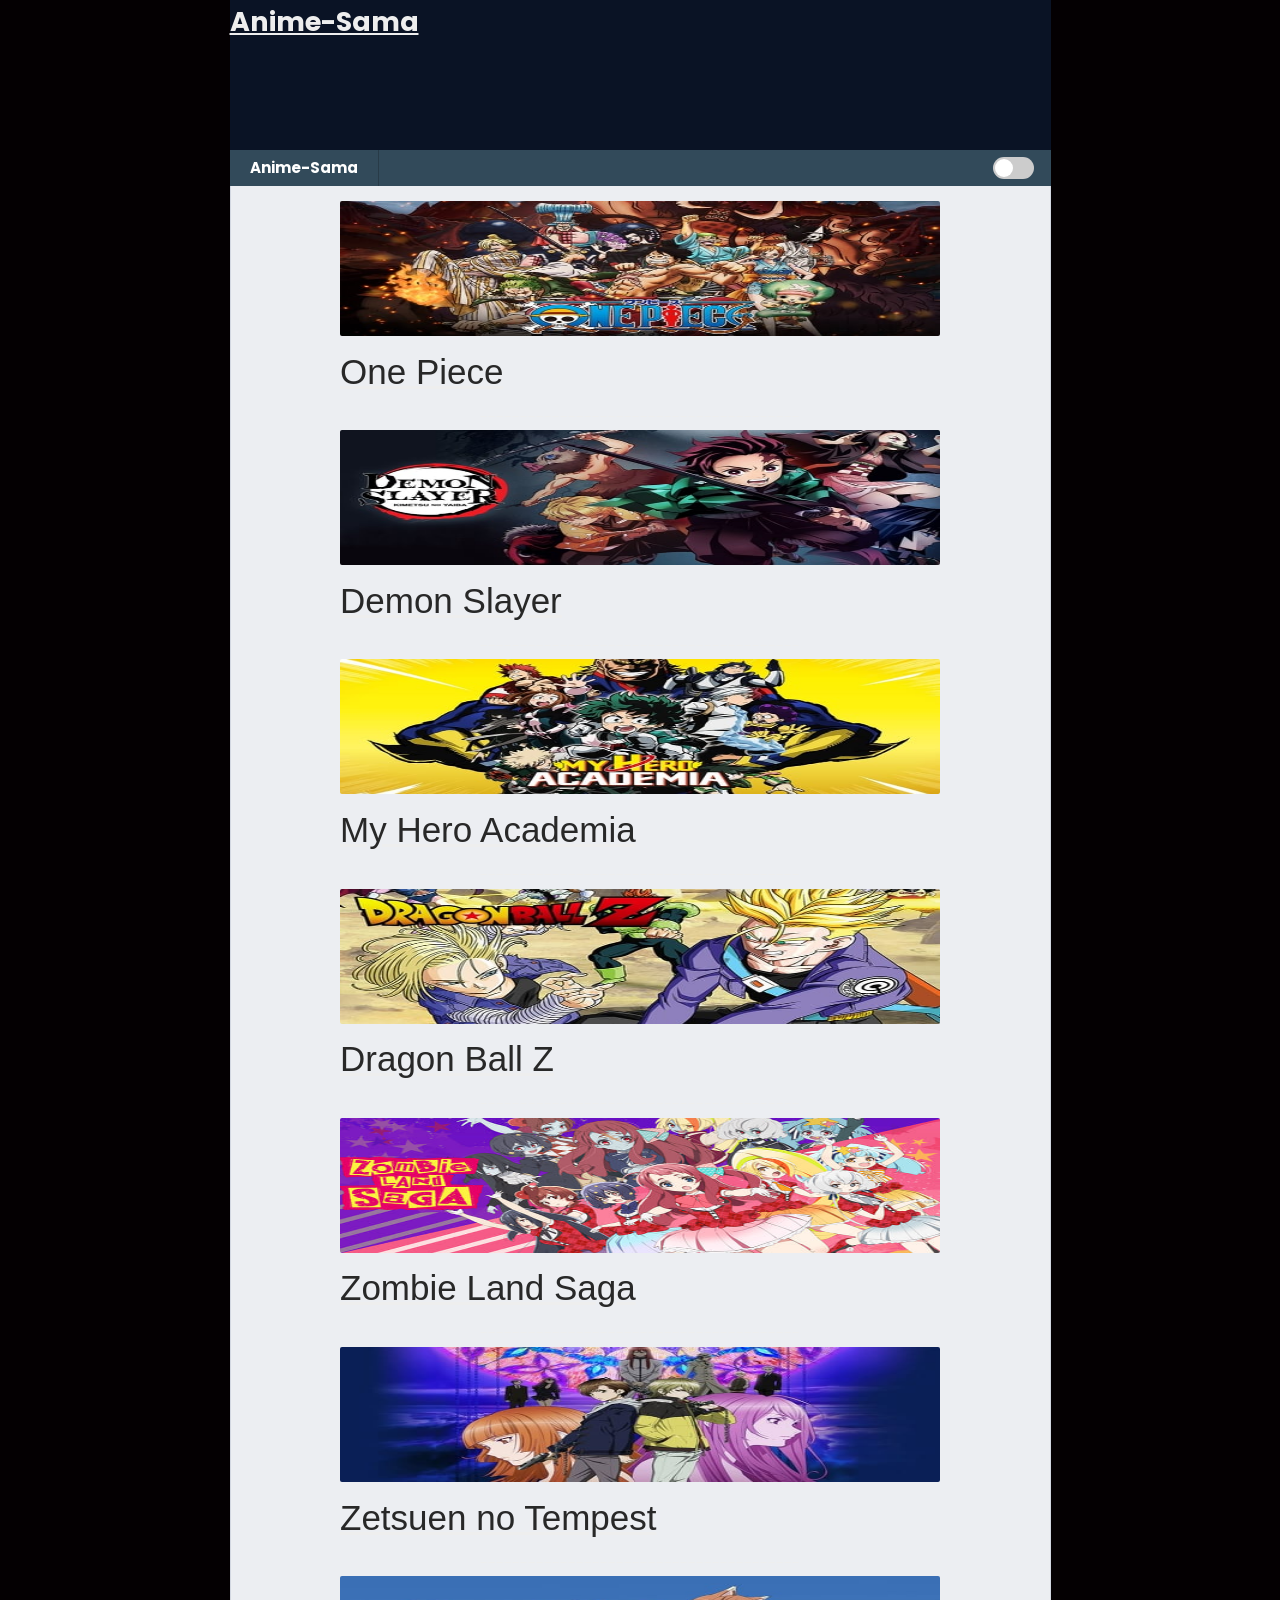
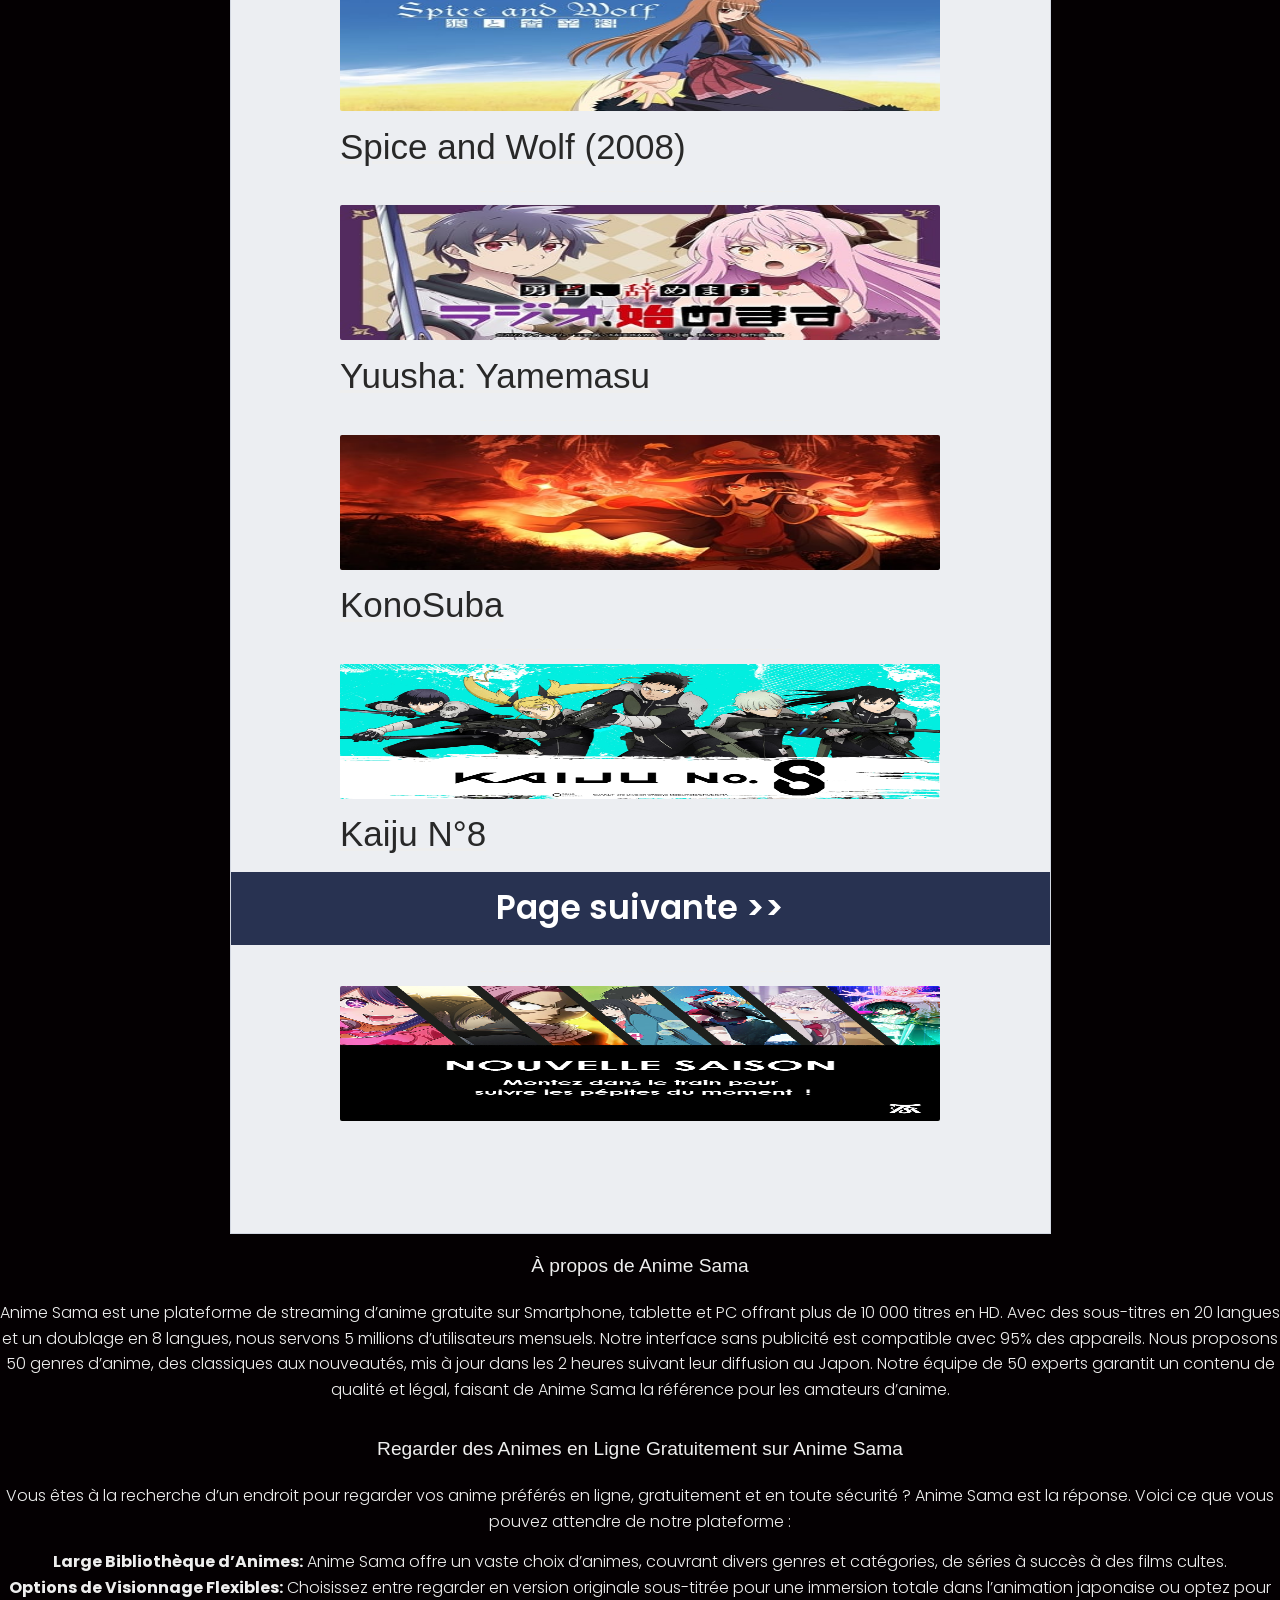
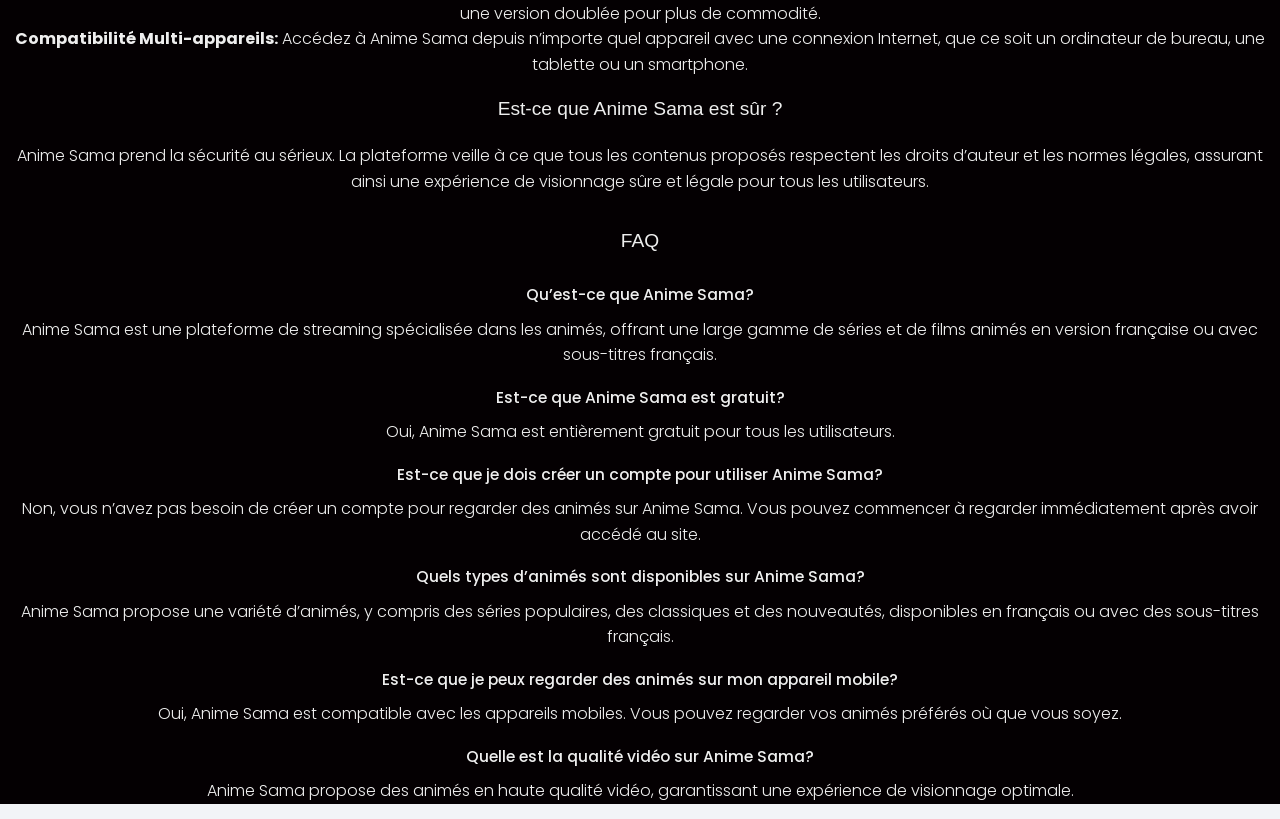
==== commit e50b357a: "Update index.html" ====
--- a/index.html
+++ b/index.html
@@ -40,7 +40,7 @@
     <div class="site-pusher">
         <header>
             <div id="header">
-                <div class="logo"></div>
+                <div class="logo"><h1><a href="https://anime-sama-1.pages.dev/">Anime-Sama</a></h1></div>
             </div>
             <a href="https://anime-sama-1.pages.dev/#" class="header__icon" id="header__icon"></a>
 <div class="btn_fb_mobile_relative">
@@ -171,7 +171,7 @@
 
 <div>
 	<footer>
-<center><h1><a href="https://anime-sama-1.pages.dev/">Anime-Sama</a></h1>
+<center>
 	
 <h2>À propos de Anime Sama</h2>
 
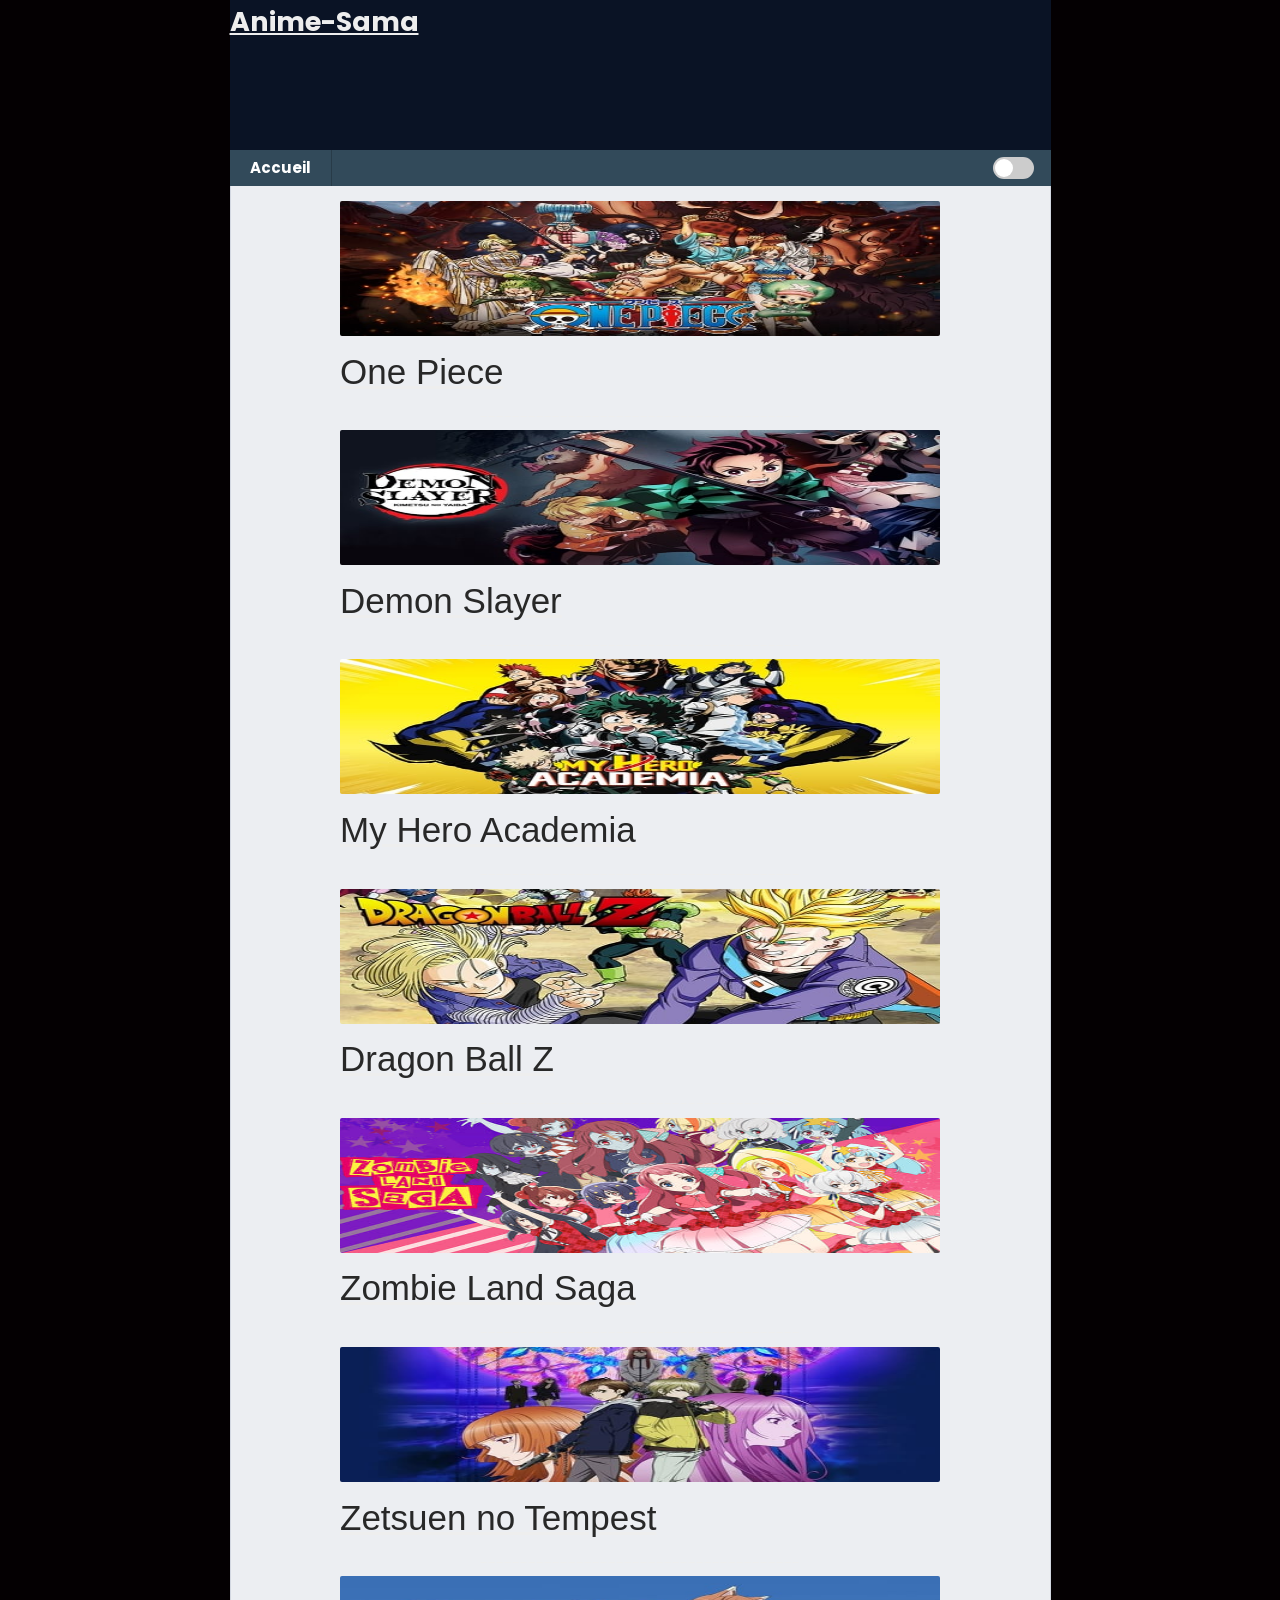
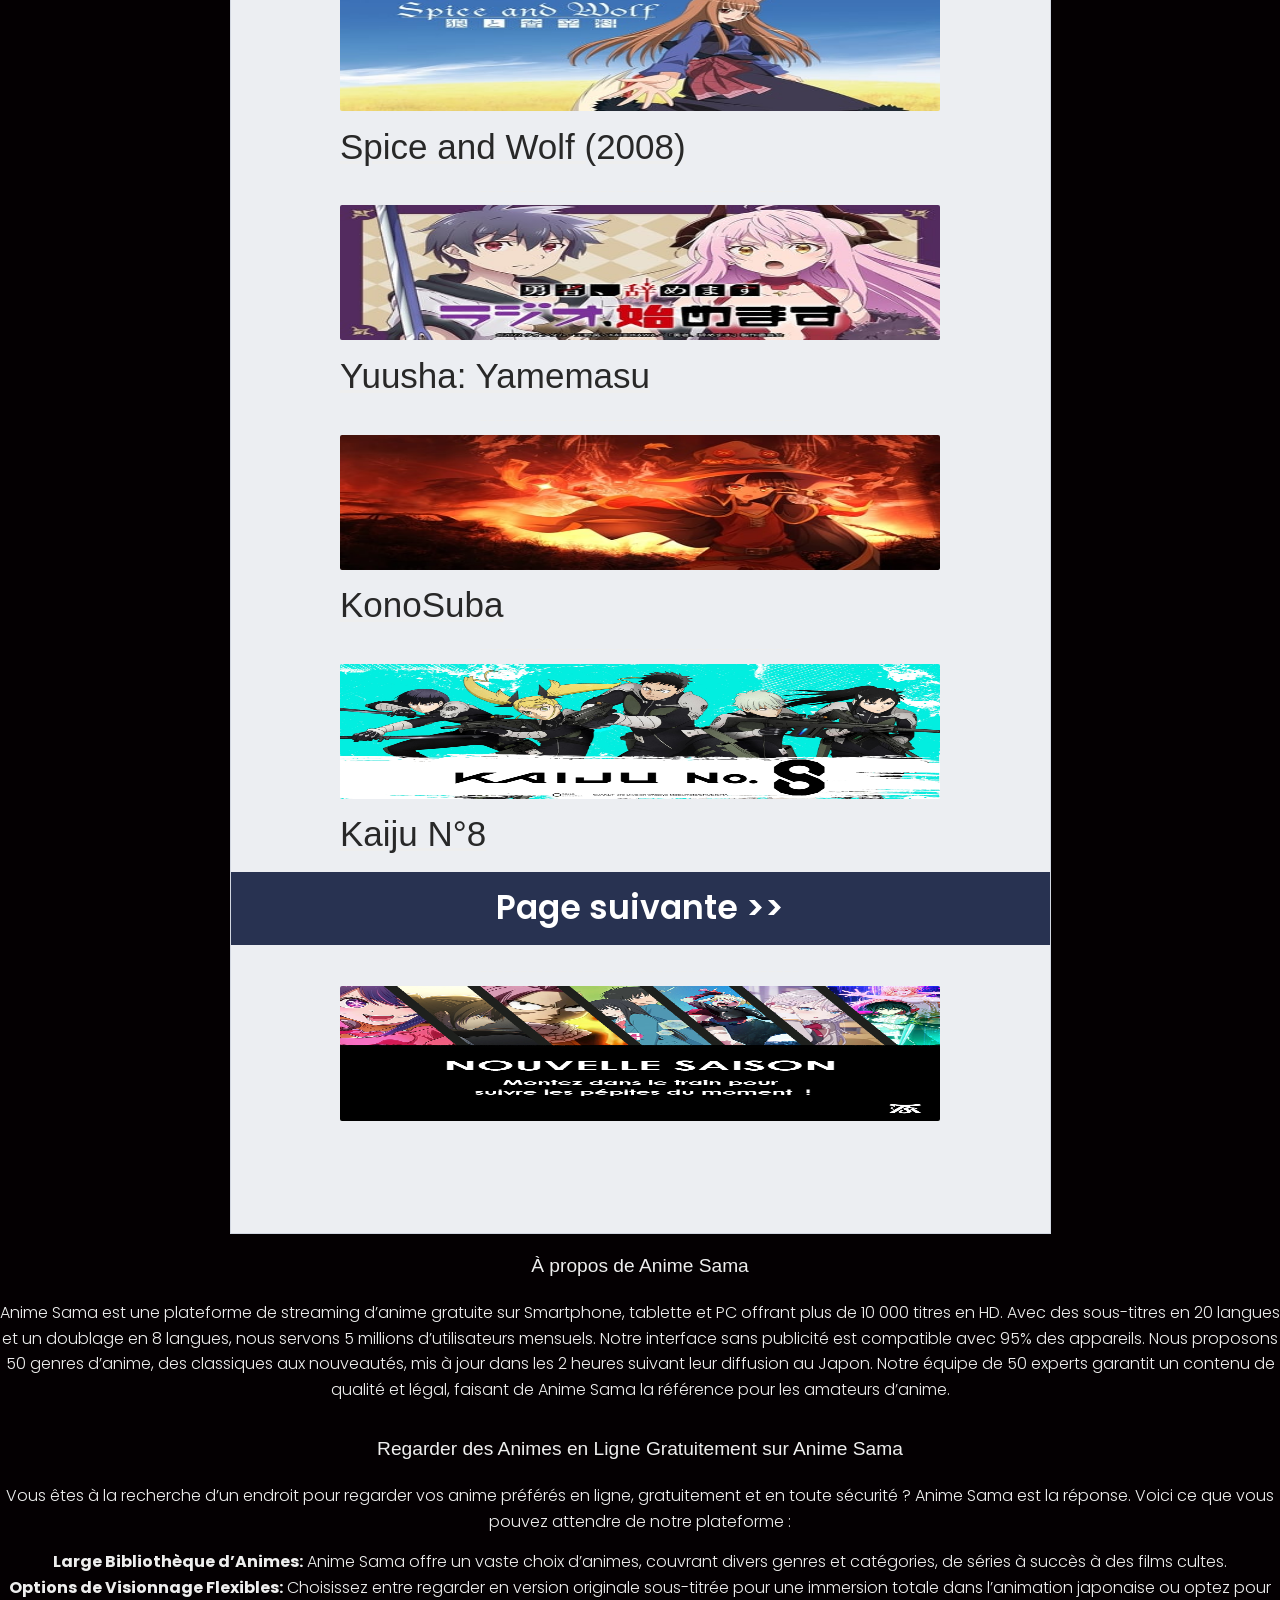
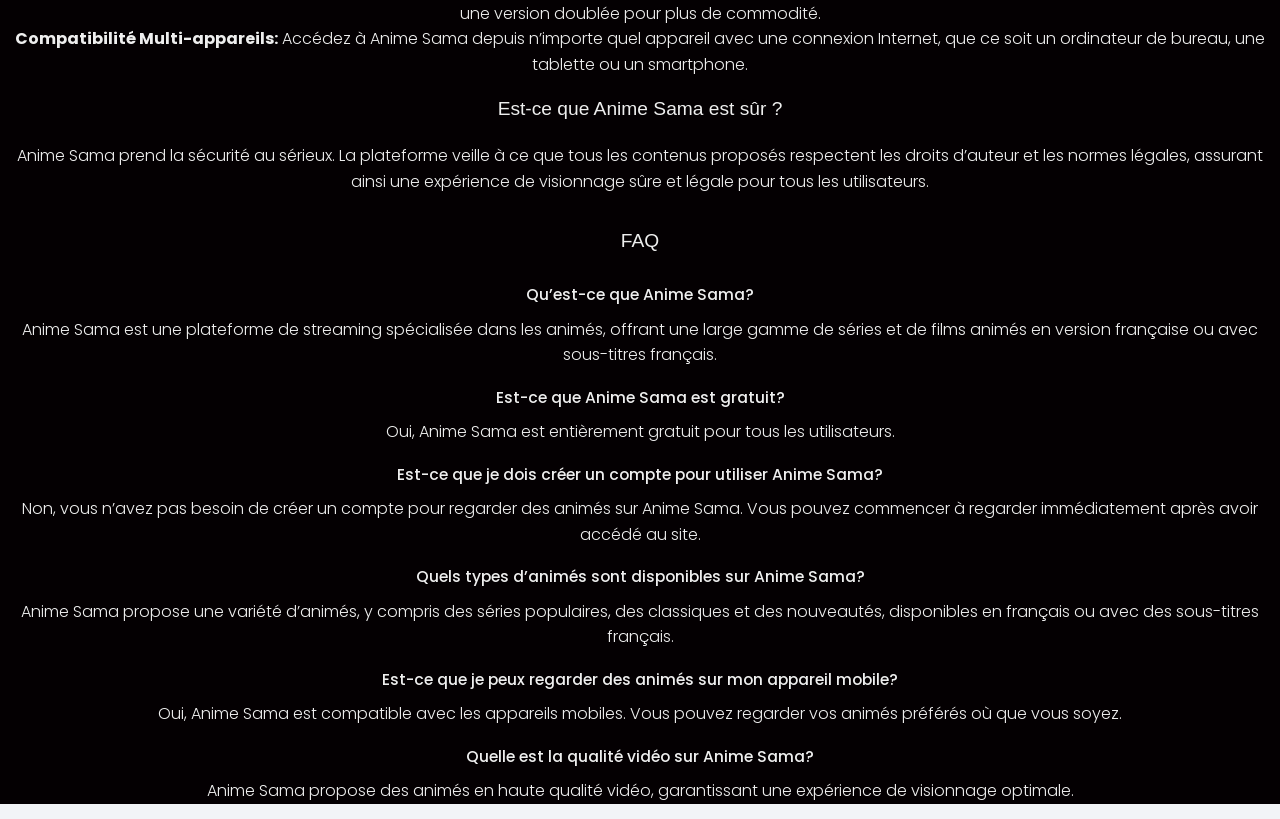
==== commit 10bc8780: "Update index.html" ====
--- a/index.html
+++ b/index.html
@@ -53,7 +53,7 @@
 <nav class="menu">
    <ul>
 		<li>
-			<a href="https://anime-sama-1.pages.dev/" title="Anime-Sama">Anime-Sama
+			<a href="https://anime-sama-1.pages.dev/" title="Anime-Sama">Accueil
 				<span class="hideF">
 					<span class="fa fa-chevron-right" style="font-size:36px"></span>
 				</span>
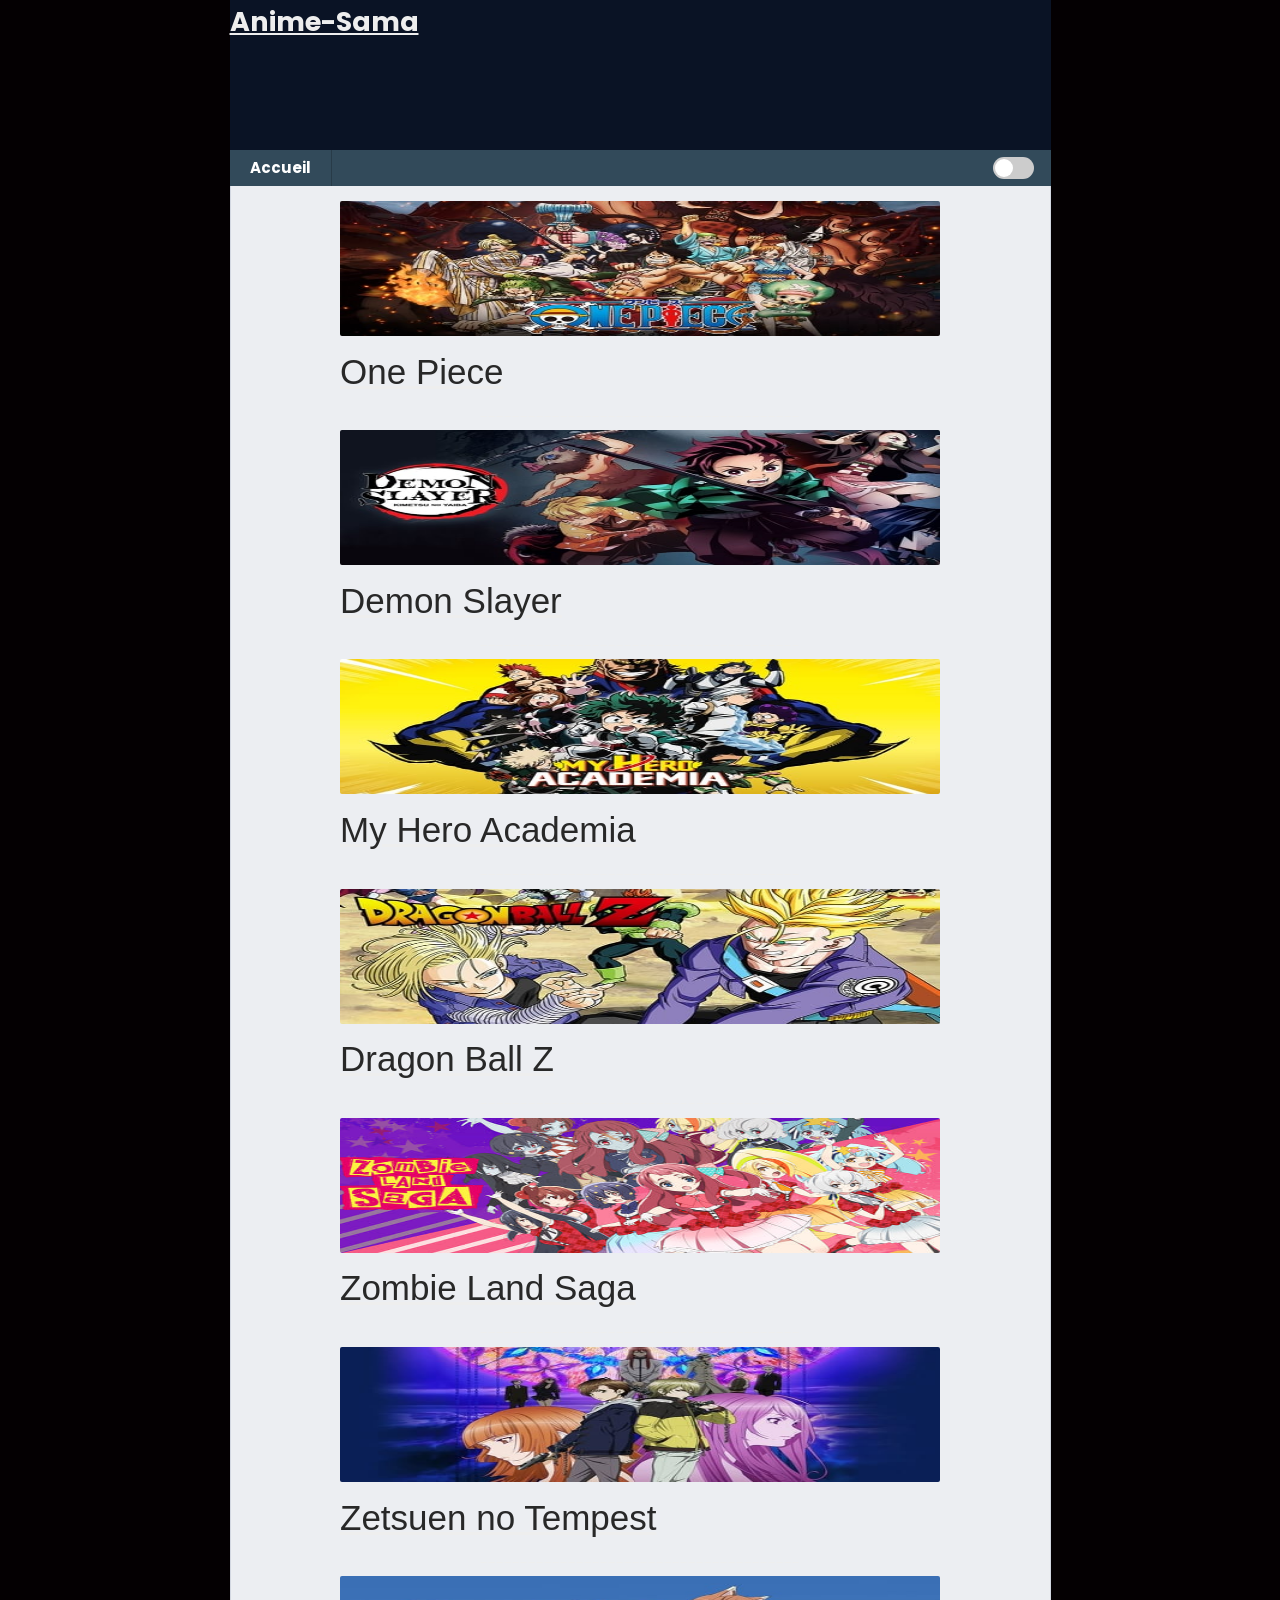
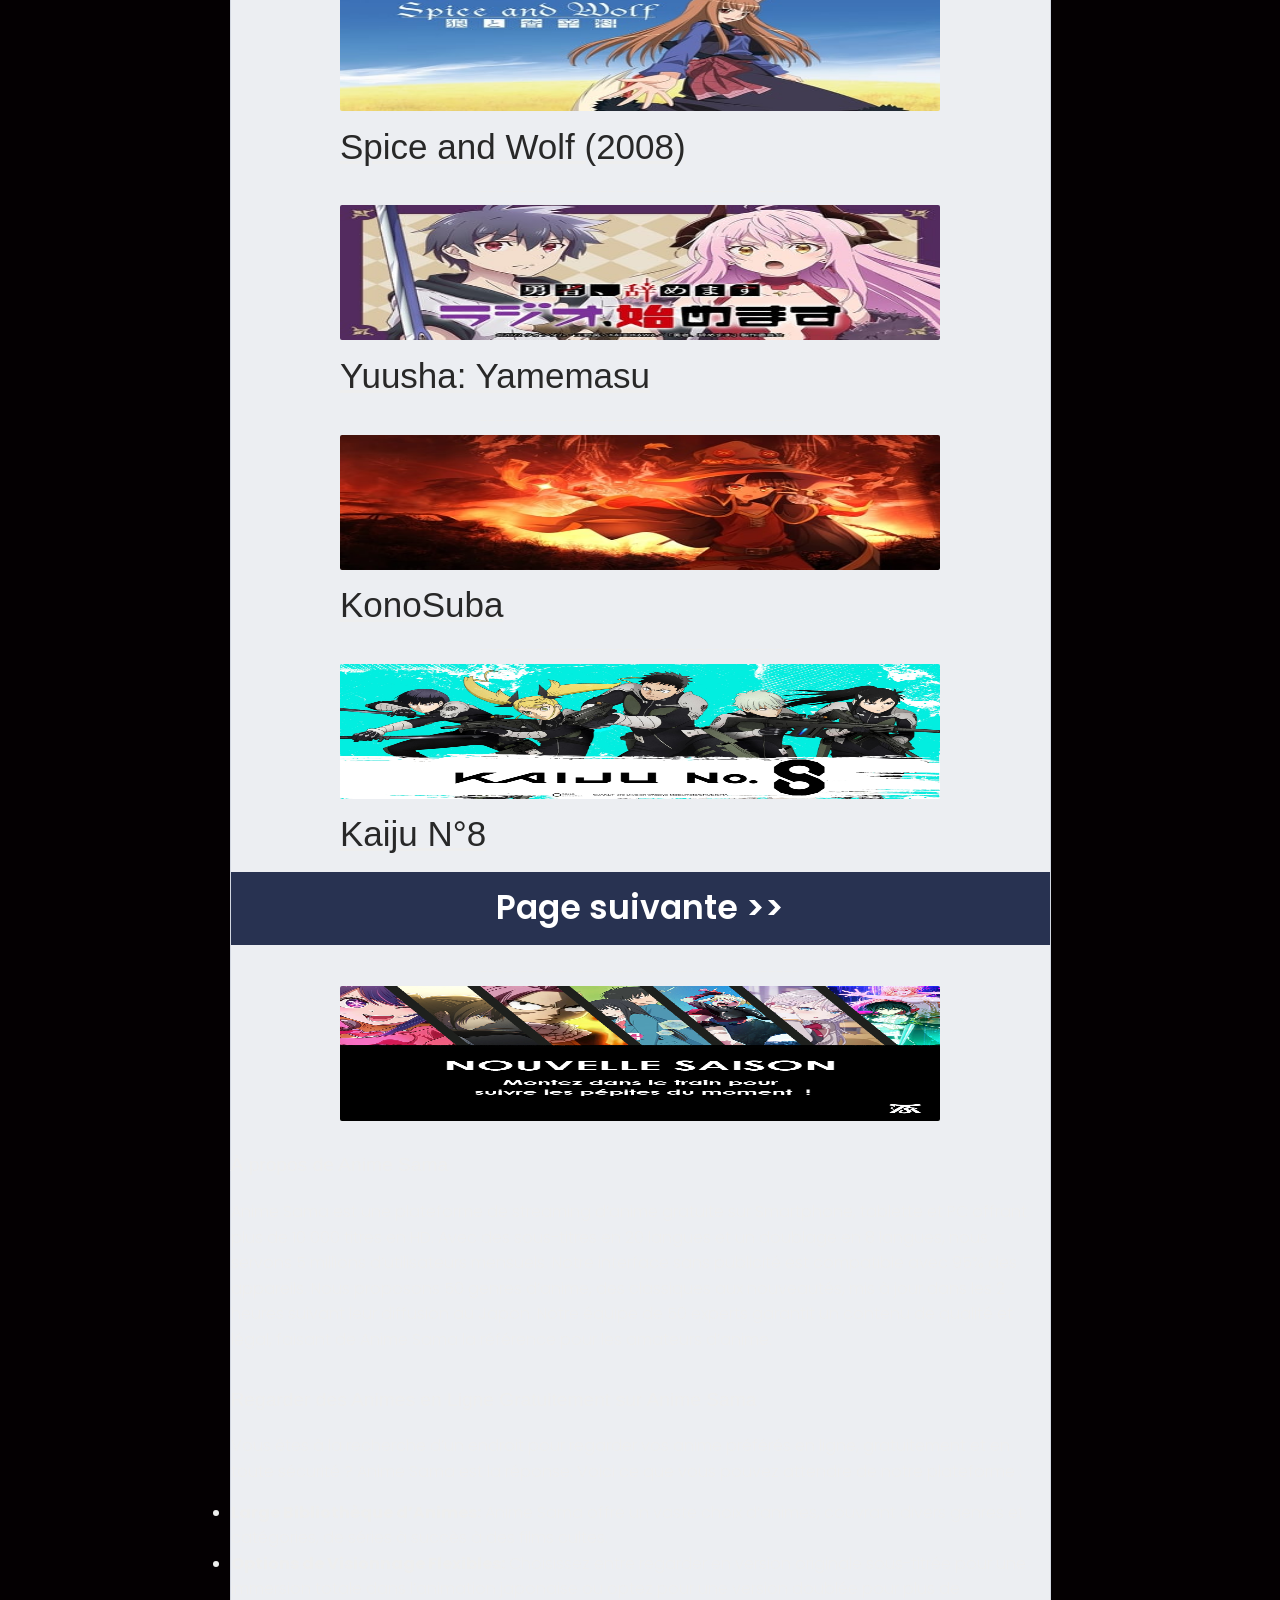
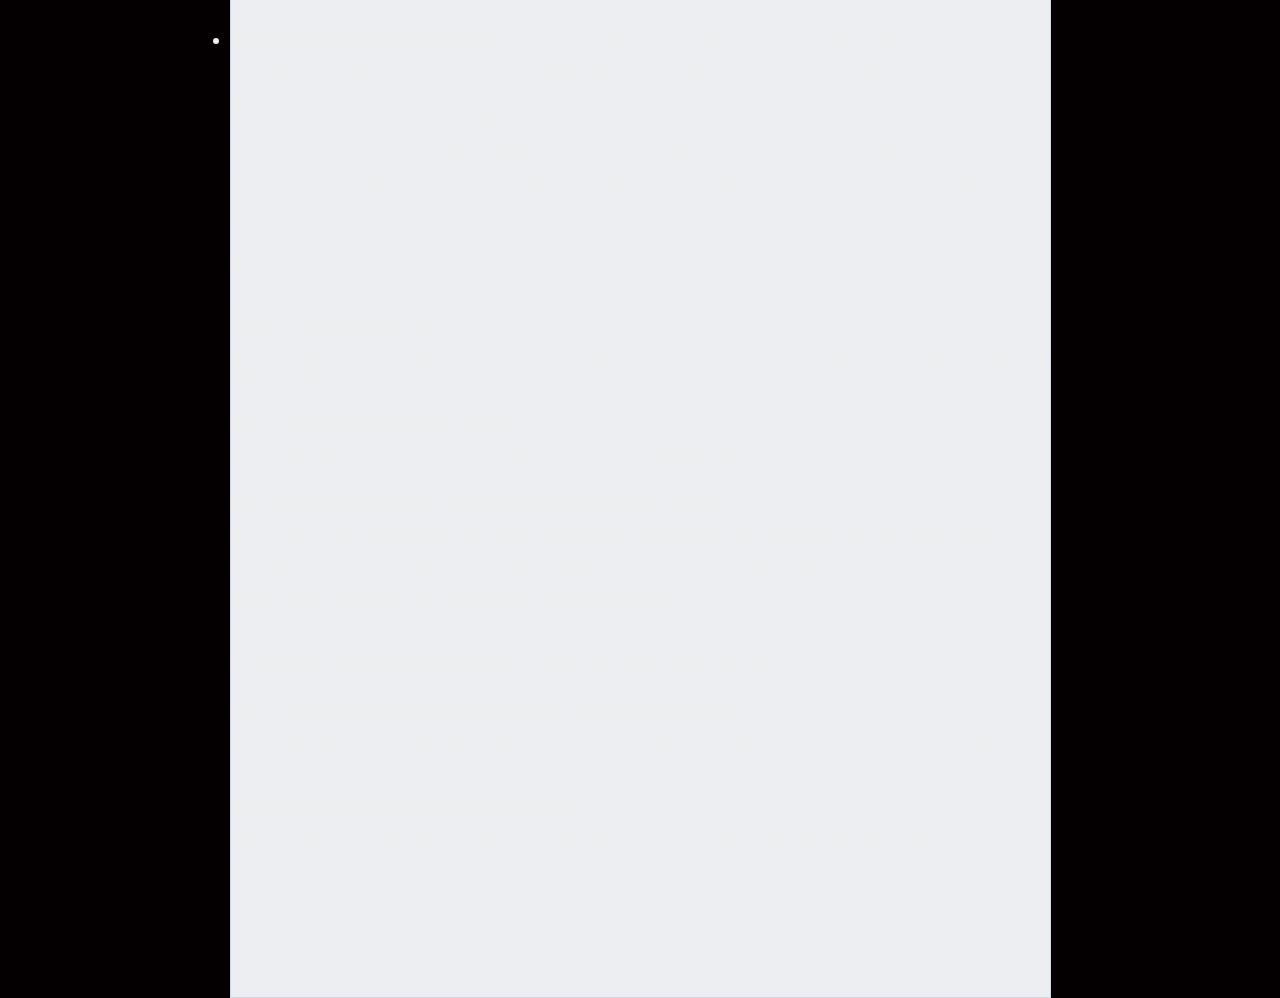
==== commit 357b2746: "Update index.html" ====
--- a/index.html
+++ b/index.html
@@ -162,18 +162,7 @@
                         <img class="img_wel" src="icon2.png" alt="Anime-Sama" title="Anime-Sama">
 		</div> </a>
                             </section>
-        </div>
-        <div class="site-cache" id="site-cache"></div>
-    </div>
-</div>
-
-<script src="toggleTheme.js"></script>
-
-<div>
-	<footer>
-<center>
-	
-<h2>À propos de Anime Sama</h2>
+		<h2>À propos de Anime Sama</h2>
 
 <p>Anime Sama est une plateforme de streaming d’anime gratuite sur Smartphone, tablette et PC offrant plus de 10 000 titres en HD. Avec des sous-titres en 20 langues et un doublage en 8 langues, nous servons 5 millions d’utilisateurs mensuels. Notre interface sans publicité est compatible avec 95% des appareils. Nous proposons 50 genres d’anime, des classiques aux nouveautés, mis à jour dans les 2 heures suivant leur diffusion au Japon. Notre équipe de 50 experts garantit un contenu de qualité et légal, faisant de Anime Sama la référence pour les amateurs d’anime.</p>
 
@@ -217,6 +206,14 @@
 <h3>Quelle est la qualité vidéo sur Anime Sama?</h3>
 
 <p>Anime Sama propose des animés en haute qualité vidéo, garantissant une expérience de visionnage optimale.</p>
-</center></footer>
+        </div>
+        <div class="site-cache" id="site-cache"></div>
+    </div>
+</div>
+
+<script src="toggleTheme.js"></script>
+
+<div>
+
 <script src="customs1.js"></script>
 </body></html>
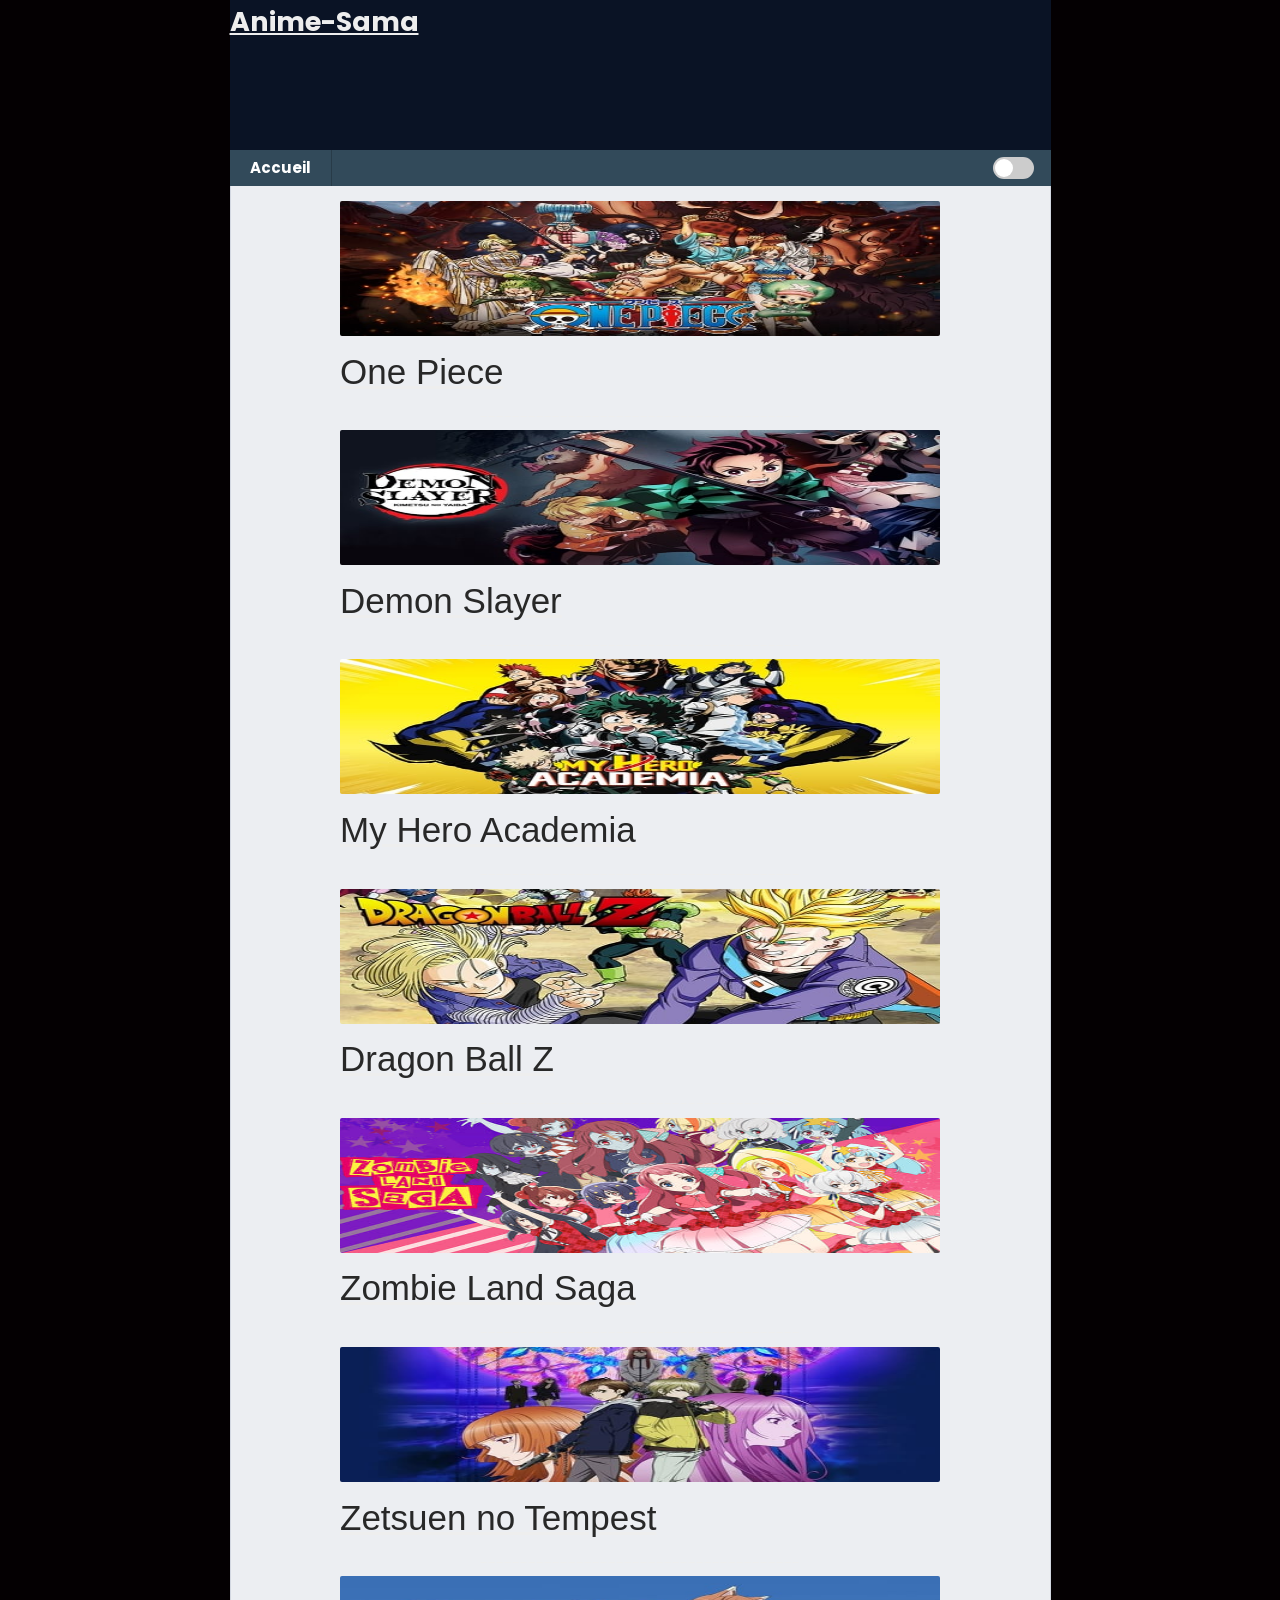
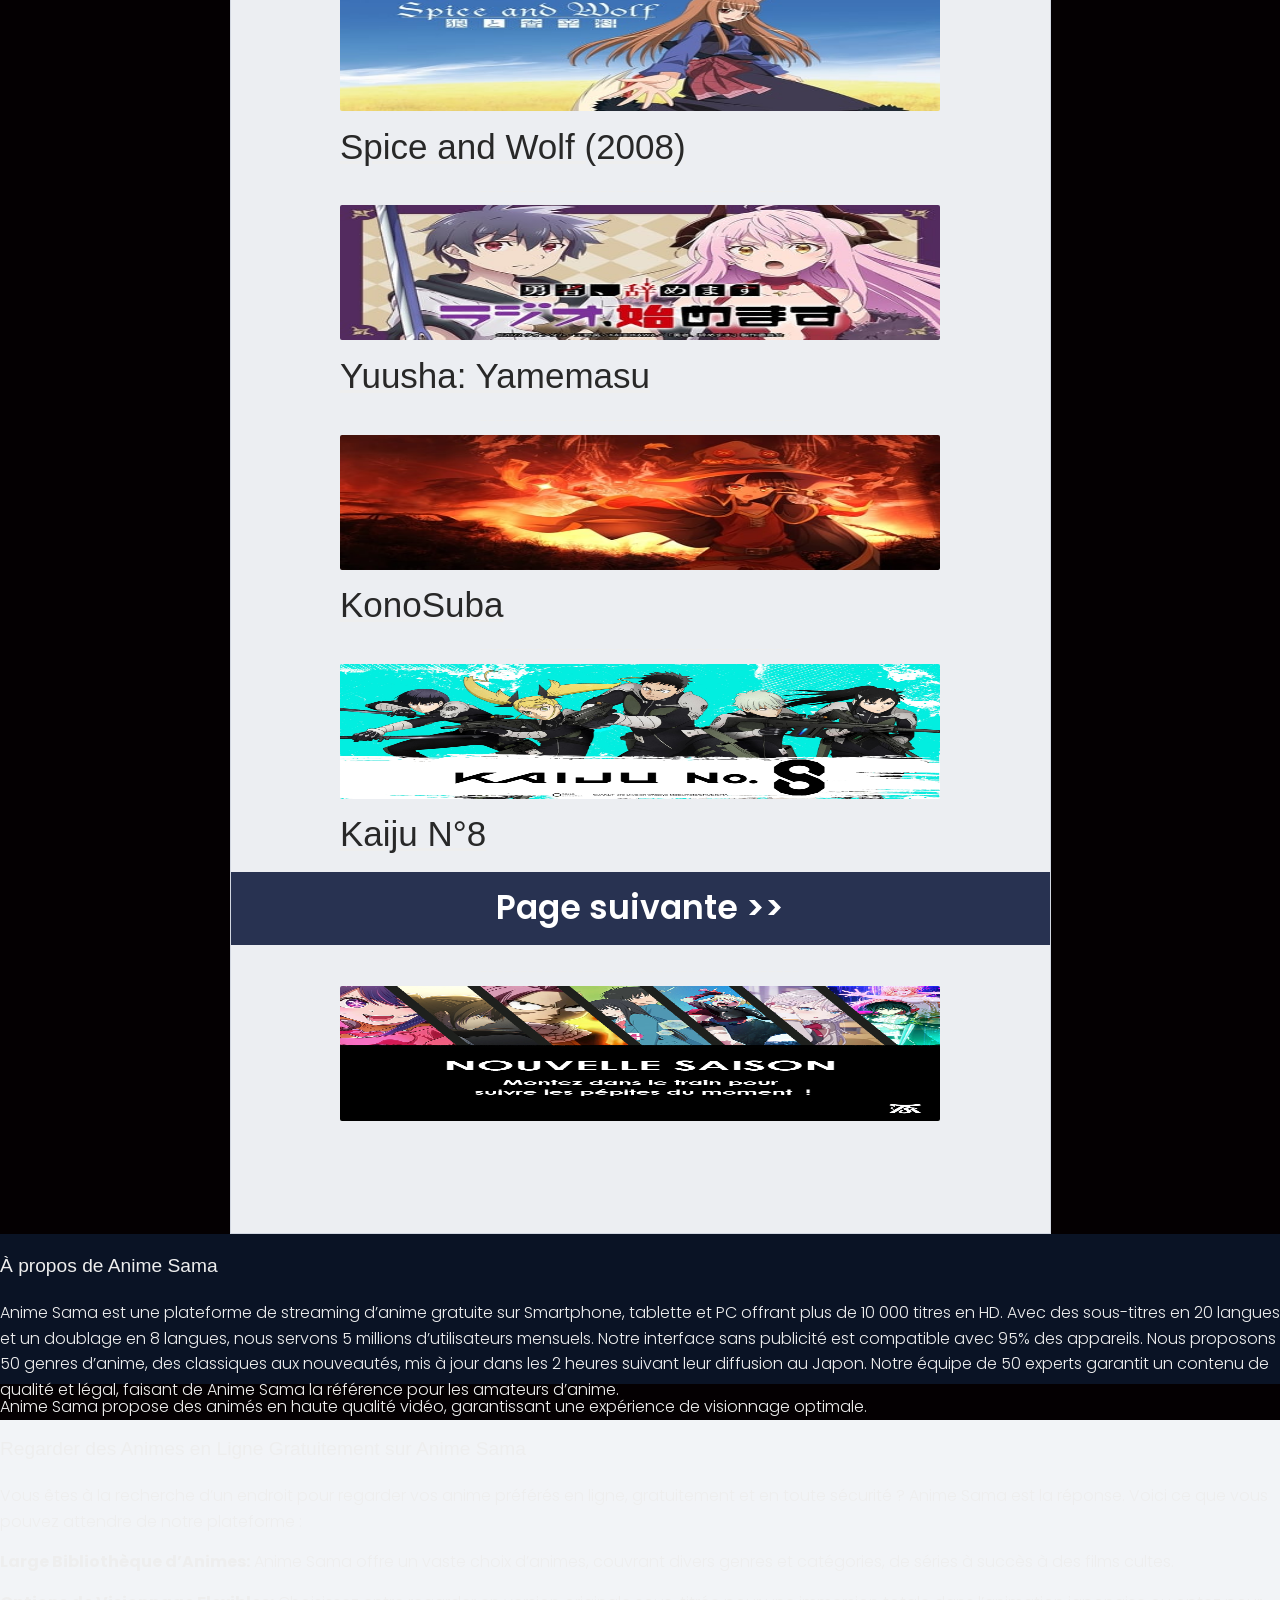
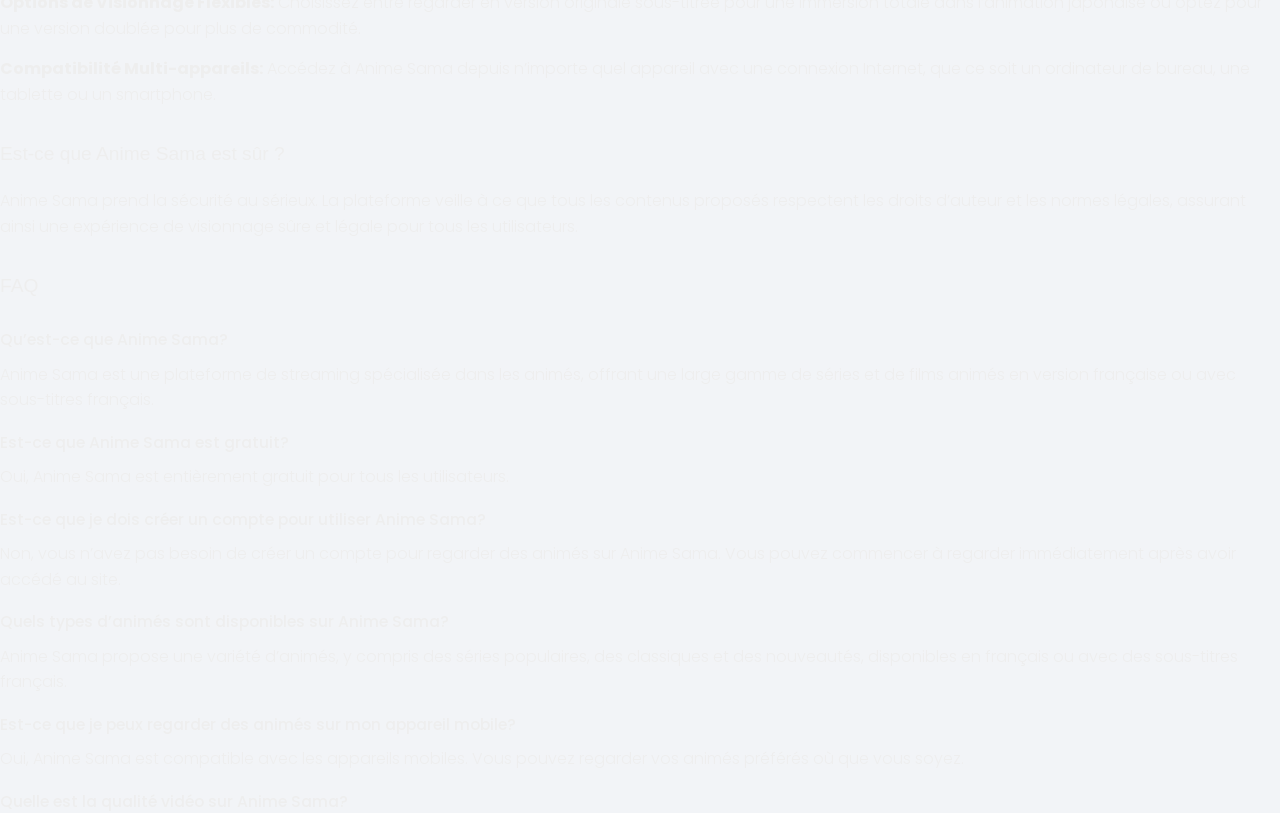
==== commit d81c7c5b: "Update index.html" ====
--- a/index.html
+++ b/index.html
@@ -162,50 +162,6 @@
                         <img class="img_wel" src="icon2.png" alt="Anime-Sama" title="Anime-Sama">
 		</div> </a>
                             </section>
-		<h2>À propos de Anime Sama</h2>
-
-<p>Anime Sama est une plateforme de streaming d’anime gratuite sur Smartphone, tablette et PC offrant plus de 10 000 titres en HD. Avec des sous-titres en 20 langues et un doublage en 8 langues, nous servons 5 millions d’utilisateurs mensuels. Notre interface sans publicité est compatible avec 95% des appareils. Nous proposons 50 genres d’anime, des classiques aux nouveautés, mis à jour dans les 2 heures suivant leur diffusion au Japon. Notre équipe de 50 experts garantit un contenu de qualité et légal, faisant de Anime Sama la référence pour les amateurs d’anime.</p>
-
-<h2>Regarder des Animes en Ligne Gratuitement sur Anime Sama</h2>
-
-<p>Vous êtes à la recherche d’un endroit pour regarder vos anime préférés en ligne, gratuitement et en toute sécurité ? Anime Sama est la réponse. Voici ce que vous pouvez attendre de notre plateforme :</p>
-
-<ul>
-<li><b>Large Bibliothèque d’Animes:</b> Anime Sama offre un vaste choix d’animes, couvrant divers genres et catégories, de séries à succès à des films cultes.</li>
-<li><b>Options de Visionnage Flexibles:</b> Choisissez entre regarder en version originale sous-titrée pour une immersion totale dans l’animation japonaise ou optez pour une version doublée pour plus de commodité.</li>
-<li><b>Compatibilité Multi-appareils:</b> Accédez à Anime Sama depuis n’importe quel appareil avec une connexion Internet, que ce soit un ordinateur de bureau, une tablette ou un smartphone.</li>
-</ul>
-
-
-<h2>Est-ce que Anime Sama est sûr ?</h2>
-
-<p>Anime Sama prend la sécurité au sérieux. La plateforme veille à ce que tous les contenus proposés respectent les droits d’auteur et les normes légales, assurant ainsi une expérience de visionnage sûre et légale pour tous les utilisateurs.</p>
-
-<h2>FAQ</h2>
-
-<h3>Qu’est-ce que Anime Sama?</h3>
-
-<p>Anime Sama est une plateforme de streaming spécialisée dans les animés, offrant une large gamme de séries et de films animés en version française ou avec sous-titres français.</p>
-
-<h3>Est-ce que Anime Sama est gratuit?</h3>
-
-<p>Oui, Anime Sama est entièrement gratuit pour tous les utilisateurs.</p>
-
-<h3>Est-ce que je dois créer un compte pour utiliser Anime Sama?</h3>
-
-<p>Non, vous n’avez pas besoin de créer un compte pour regarder des animés sur Anime Sama. Vous pouvez commencer à regarder immédiatement après avoir accédé au site.</p>
-
-<h3>Quels types d’animés sont disponibles sur Anime Sama?</h3>
-
-<p>Anime Sama propose une variété d’animés, y compris des séries populaires, des classiques et des nouveautés, disponibles en français ou avec des sous-titres français.</p>
-
-<h3>Est-ce que je peux regarder des animés sur mon appareil mobile?</h3>
-
-<p>Oui, Anime Sama est compatible avec les appareils mobiles. Vous pouvez regarder vos animés préférés où que vous soyez.</p>
-
-<h3>Quelle est la qualité vidéo sur Anime Sama?</h3>
-
-<p>Anime Sama propose des animés en haute qualité vidéo, garantissant une expérience de visionnage optimale.</p>
         </div>
         <div class="site-cache" id="site-cache"></div>
     </div>
@@ -214,6 +170,50 @@
 <script src="toggleTheme.js"></script>
 
 <div>
-
+	<div id="header">
+		<h2>À propos de Anime Sama</h2>
+
+<p>Anime Sama est une plateforme de streaming d’anime gratuite sur Smartphone, tablette et PC offrant plus de 10 000 titres en HD. Avec des sous-titres en 20 langues et un doublage en 8 langues, nous servons 5 millions d’utilisateurs mensuels. Notre interface sans publicité est compatible avec 95% des appareils. Nous proposons 50 genres d’anime, des classiques aux nouveautés, mis à jour dans les 2 heures suivant leur diffusion au Japon. Notre équipe de 50 experts garantit un contenu de qualité et légal, faisant de Anime Sama la référence pour les amateurs d’anime.</p>
+
+<h2>Regarder des Animes en Ligne Gratuitement sur Anime Sama</h2>
+
+<p>Vous êtes à la recherche d’un endroit pour regarder vos anime préférés en ligne, gratuitement et en toute sécurité ? Anime Sama est la réponse. Voici ce que vous pouvez attendre de notre plateforme :</p>
+
+
+<p><b>Large Bibliothèque d’Animes:</b> Anime Sama offre un vaste choix d’animes, couvrant divers genres et catégories, de séries à succès à des films cultes.</p>
+<p><b>Options de Visionnage Flexibles:</b> Choisissez entre regarder en version originale sous-titrée pour une immersion totale dans l’animation japonaise ou optez pour une version doublée pour plus de commodité.</p>
+<p><b>Compatibilité Multi-appareils:</b> Accédez à Anime Sama depuis n’importe quel appareil avec une connexion Internet, que ce soit un ordinateur de bureau, une tablette ou un smartphone.</p>
+
+
+
+<h2>Est-ce que Anime Sama est sûr ?</h2>
+
+<p>Anime Sama prend la sécurité au sérieux. La plateforme veille à ce que tous les contenus proposés respectent les droits d’auteur et les normes légales, assurant ainsi une expérience de visionnage sûre et légale pour tous les utilisateurs.</p>
+
+<h2>FAQ</h2>
+
+<h3>Qu’est-ce que Anime Sama?</h3>
+
+<p>Anime Sama est une plateforme de streaming spécialisée dans les animés, offrant une large gamme de séries et de films animés en version française ou avec sous-titres français.</p>
+
+<h3>Est-ce que Anime Sama est gratuit?</h3>
+
+<p>Oui, Anime Sama est entièrement gratuit pour tous les utilisateurs.</p>
+
+<h3>Est-ce que je dois créer un compte pour utiliser Anime Sama?</h3>
+
+<p>Non, vous n’avez pas besoin de créer un compte pour regarder des animés sur Anime Sama. Vous pouvez commencer à regarder immédiatement après avoir accédé au site.</p>
+
+<h3>Quels types d’animés sont disponibles sur Anime Sama?</h3>
+
+<p>Anime Sama propose une variété d’animés, y compris des séries populaires, des classiques et des nouveautés, disponibles en français ou avec des sous-titres français.</p>
+
+<h3>Est-ce que je peux regarder des animés sur mon appareil mobile?</h3>
+
+<p>Oui, Anime Sama est compatible avec les appareils mobiles. Vous pouvez regarder vos animés préférés où que vous soyez.</p>
+
+<h3>Quelle est la qualité vidéo sur Anime Sama?</h3>
+</div>
+<p>Anime Sama propose des animés en haute qualité vidéo, garantissant une expérience de visionnage optimale.</p>
 <script src="customs1.js"></script>
 </body></html>
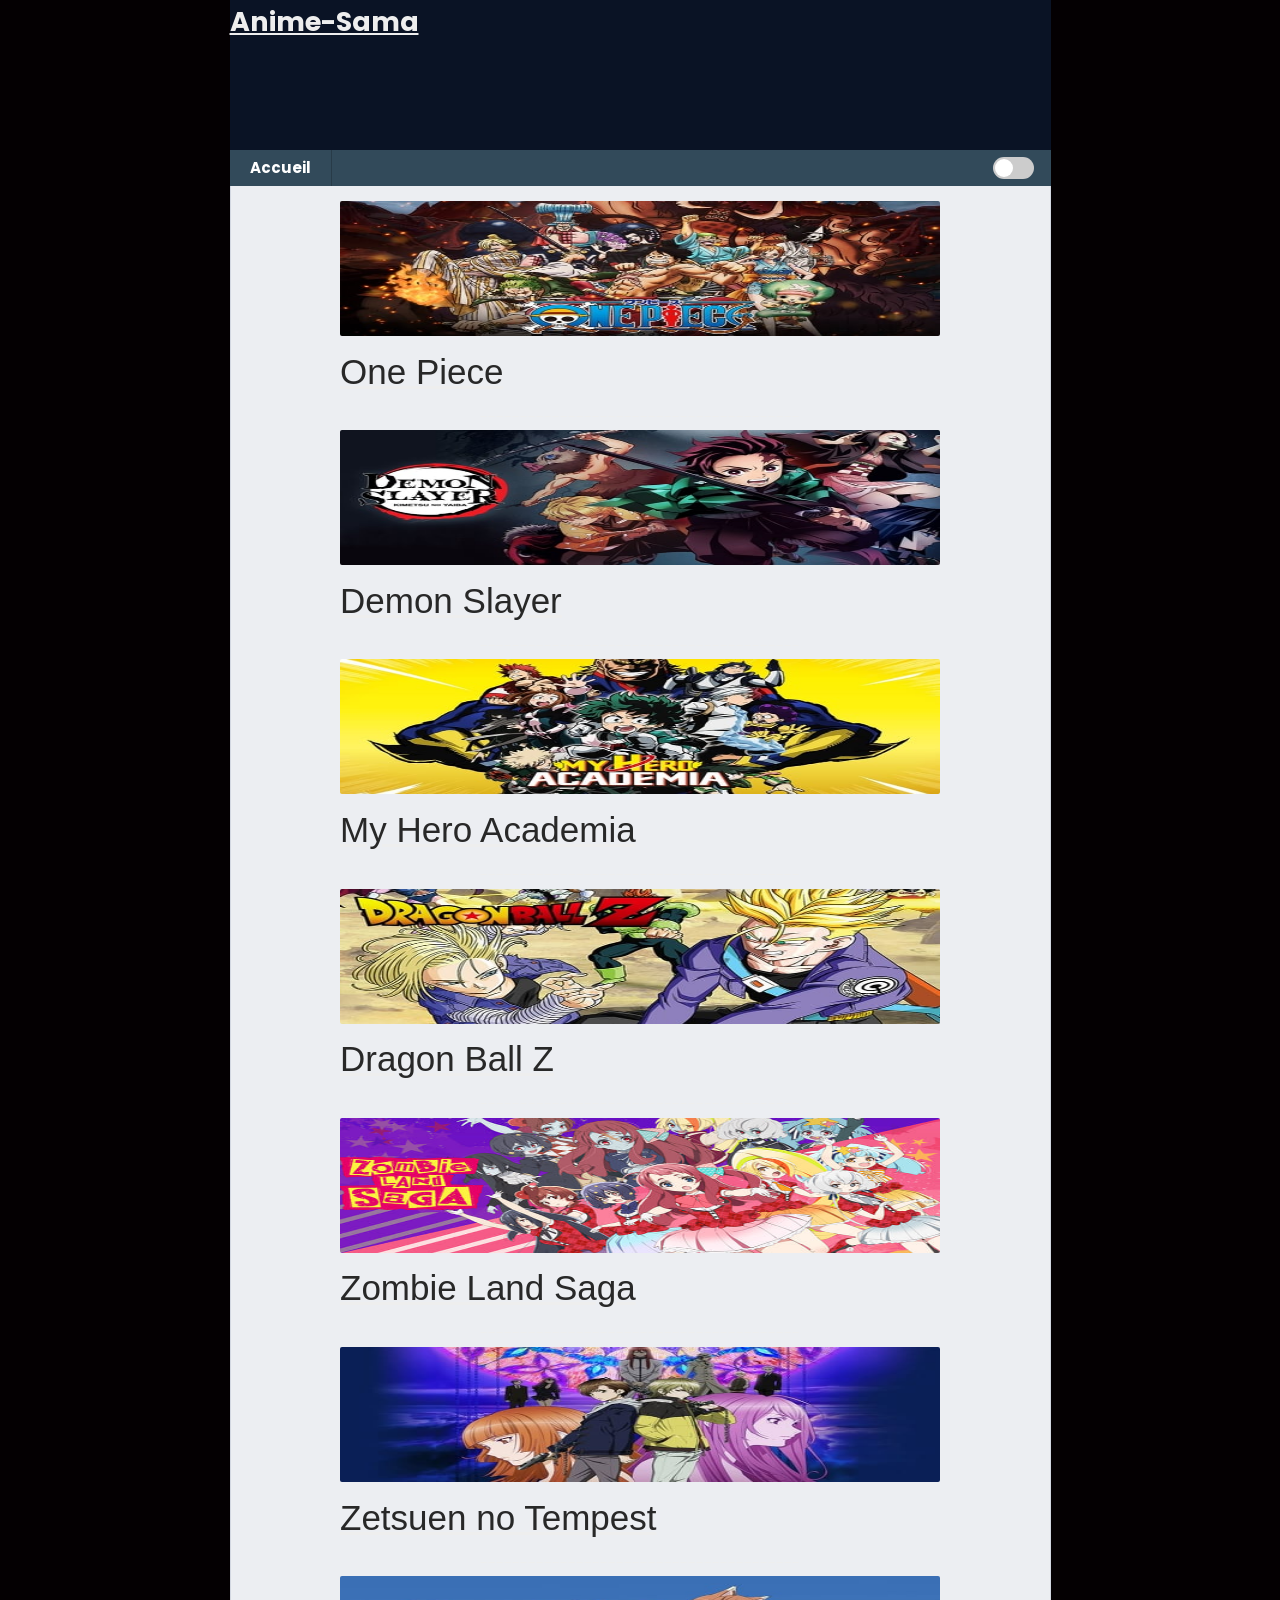
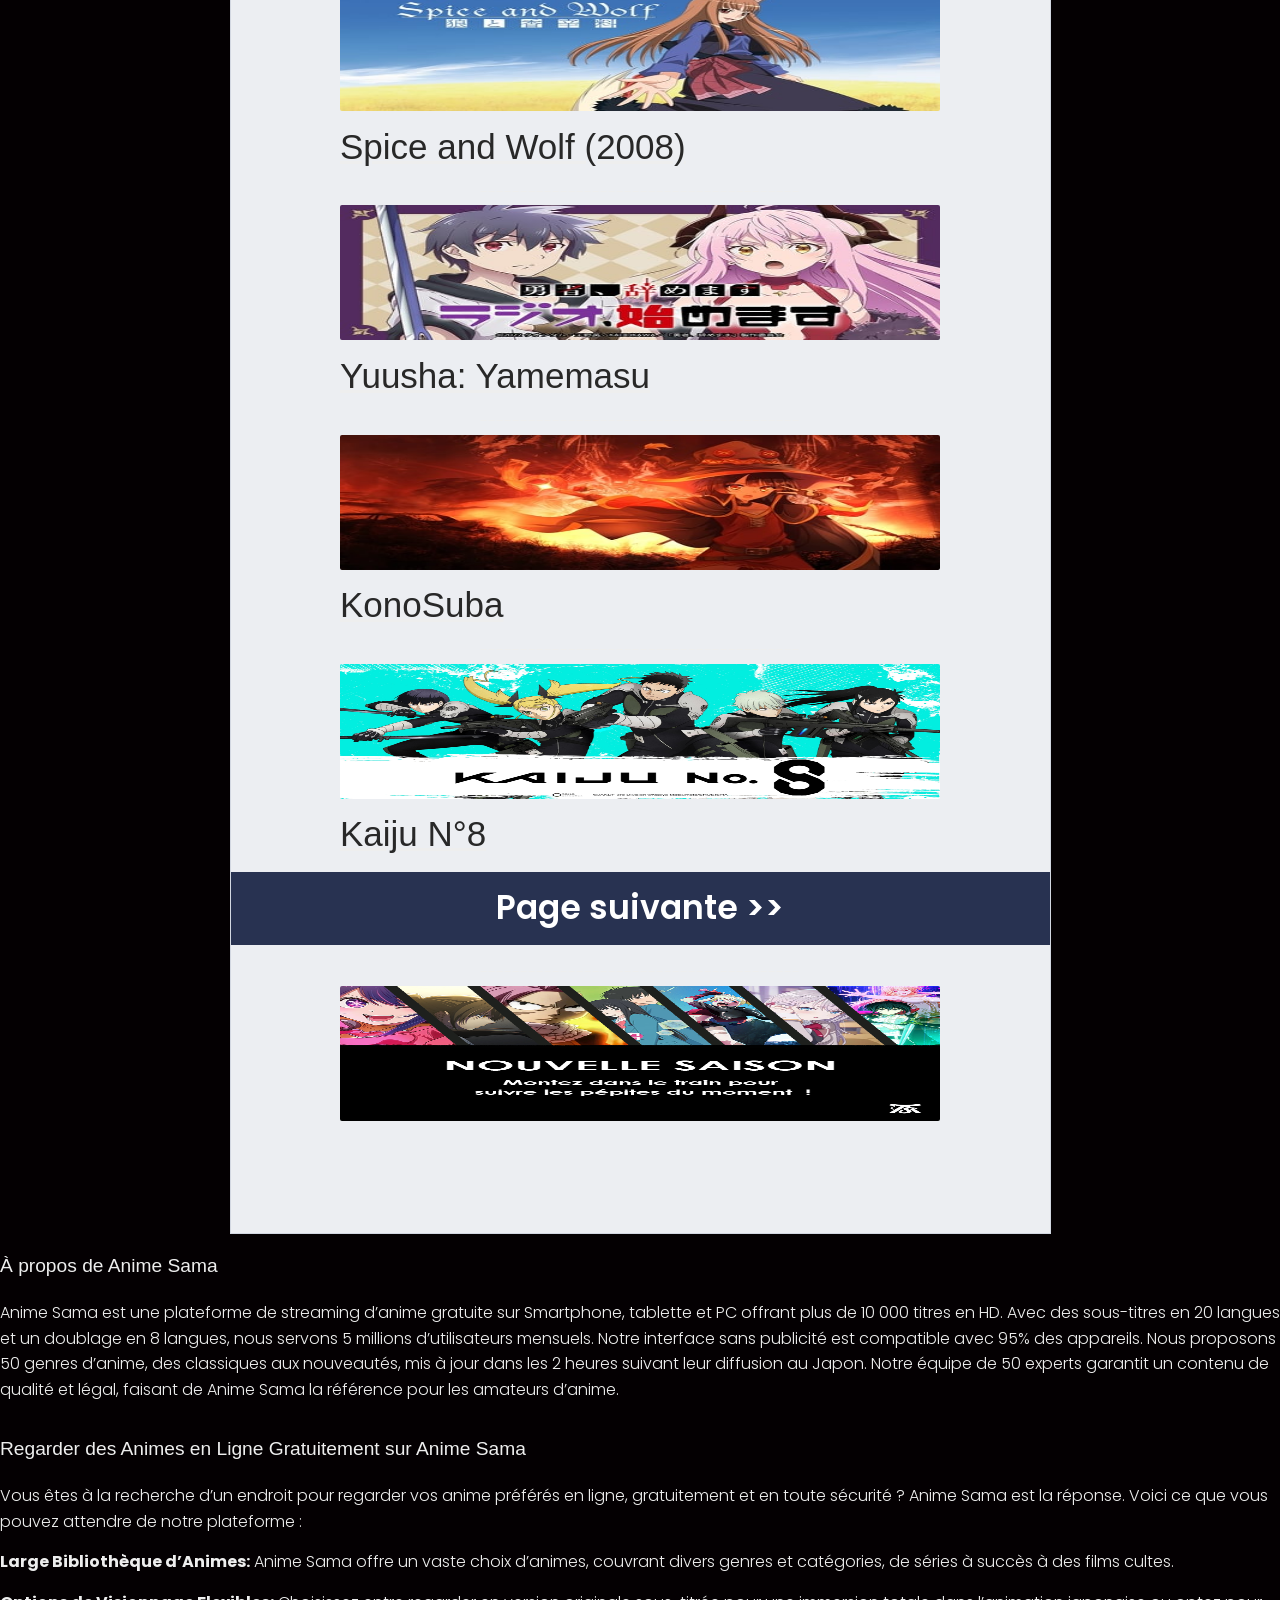
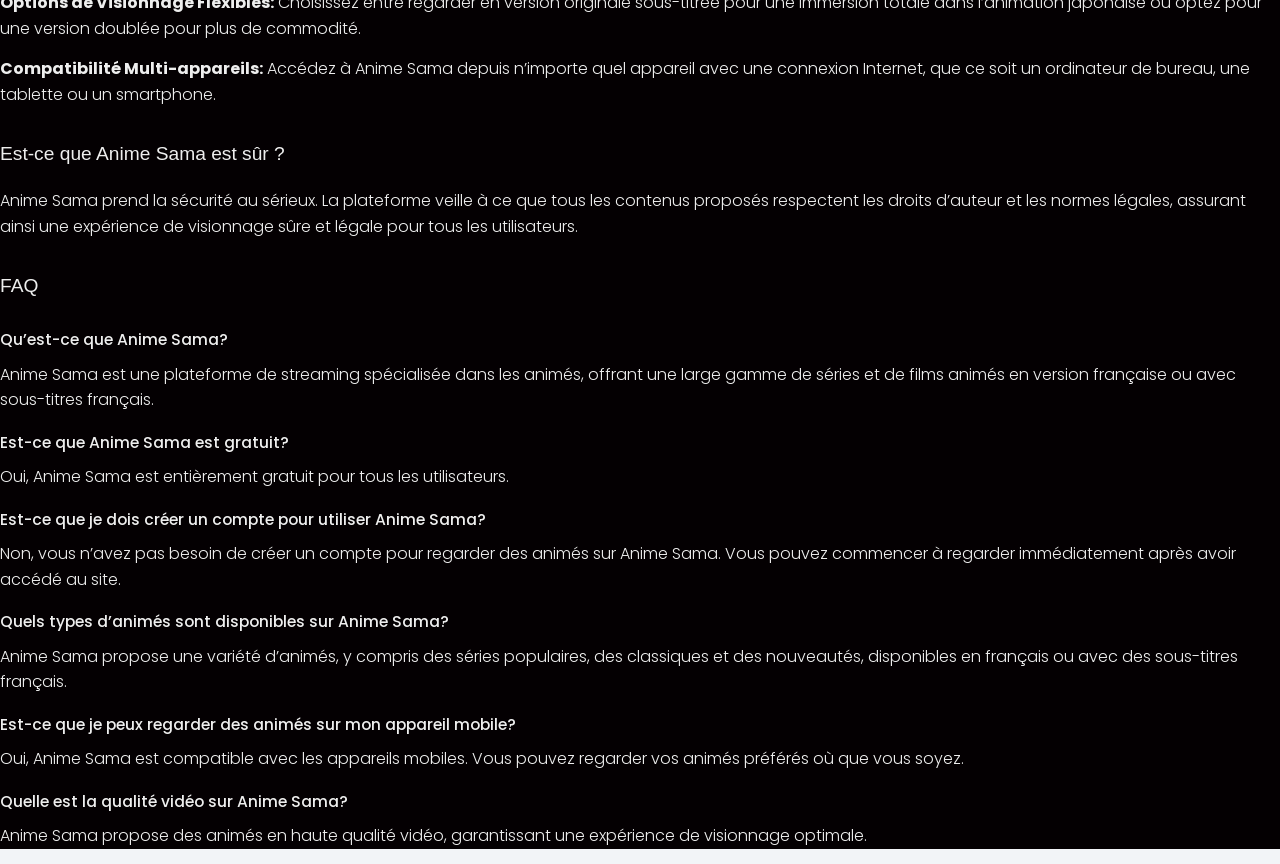
==== commit 3d358e33: "Update index.html" ====
--- a/index.html
+++ b/index.html
@@ -170,7 +170,7 @@
 <script src="toggleTheme.js"></script>
 
 <div>
-	<div id="header">
+	<foter>
 		<h2>À propos de Anime Sama</h2>
 
 <p>Anime Sama est une plateforme de streaming d’anime gratuite sur Smartphone, tablette et PC offrant plus de 10 000 titres en HD. Avec des sous-titres en 20 langues et un doublage en 8 langues, nous servons 5 millions d’utilisateurs mensuels. Notre interface sans publicité est compatible avec 95% des appareils. Nous proposons 50 genres d’anime, des classiques aux nouveautés, mis à jour dans les 2 heures suivant leur diffusion au Japon. Notre équipe de 50 experts garantit un contenu de qualité et légal, faisant de Anime Sama la référence pour les amateurs d’anime.</p>
@@ -213,7 +213,7 @@
 <p>Oui, Anime Sama est compatible avec les appareils mobiles. Vous pouvez regarder vos animés préférés où que vous soyez.</p>
 
 <h3>Quelle est la qualité vidéo sur Anime Sama?</h3>
-</div>
+</foter>
 <p>Anime Sama propose des animés en haute qualité vidéo, garantissant une expérience de visionnage optimale.</p>
 <script src="customs1.js"></script>
 </body></html>
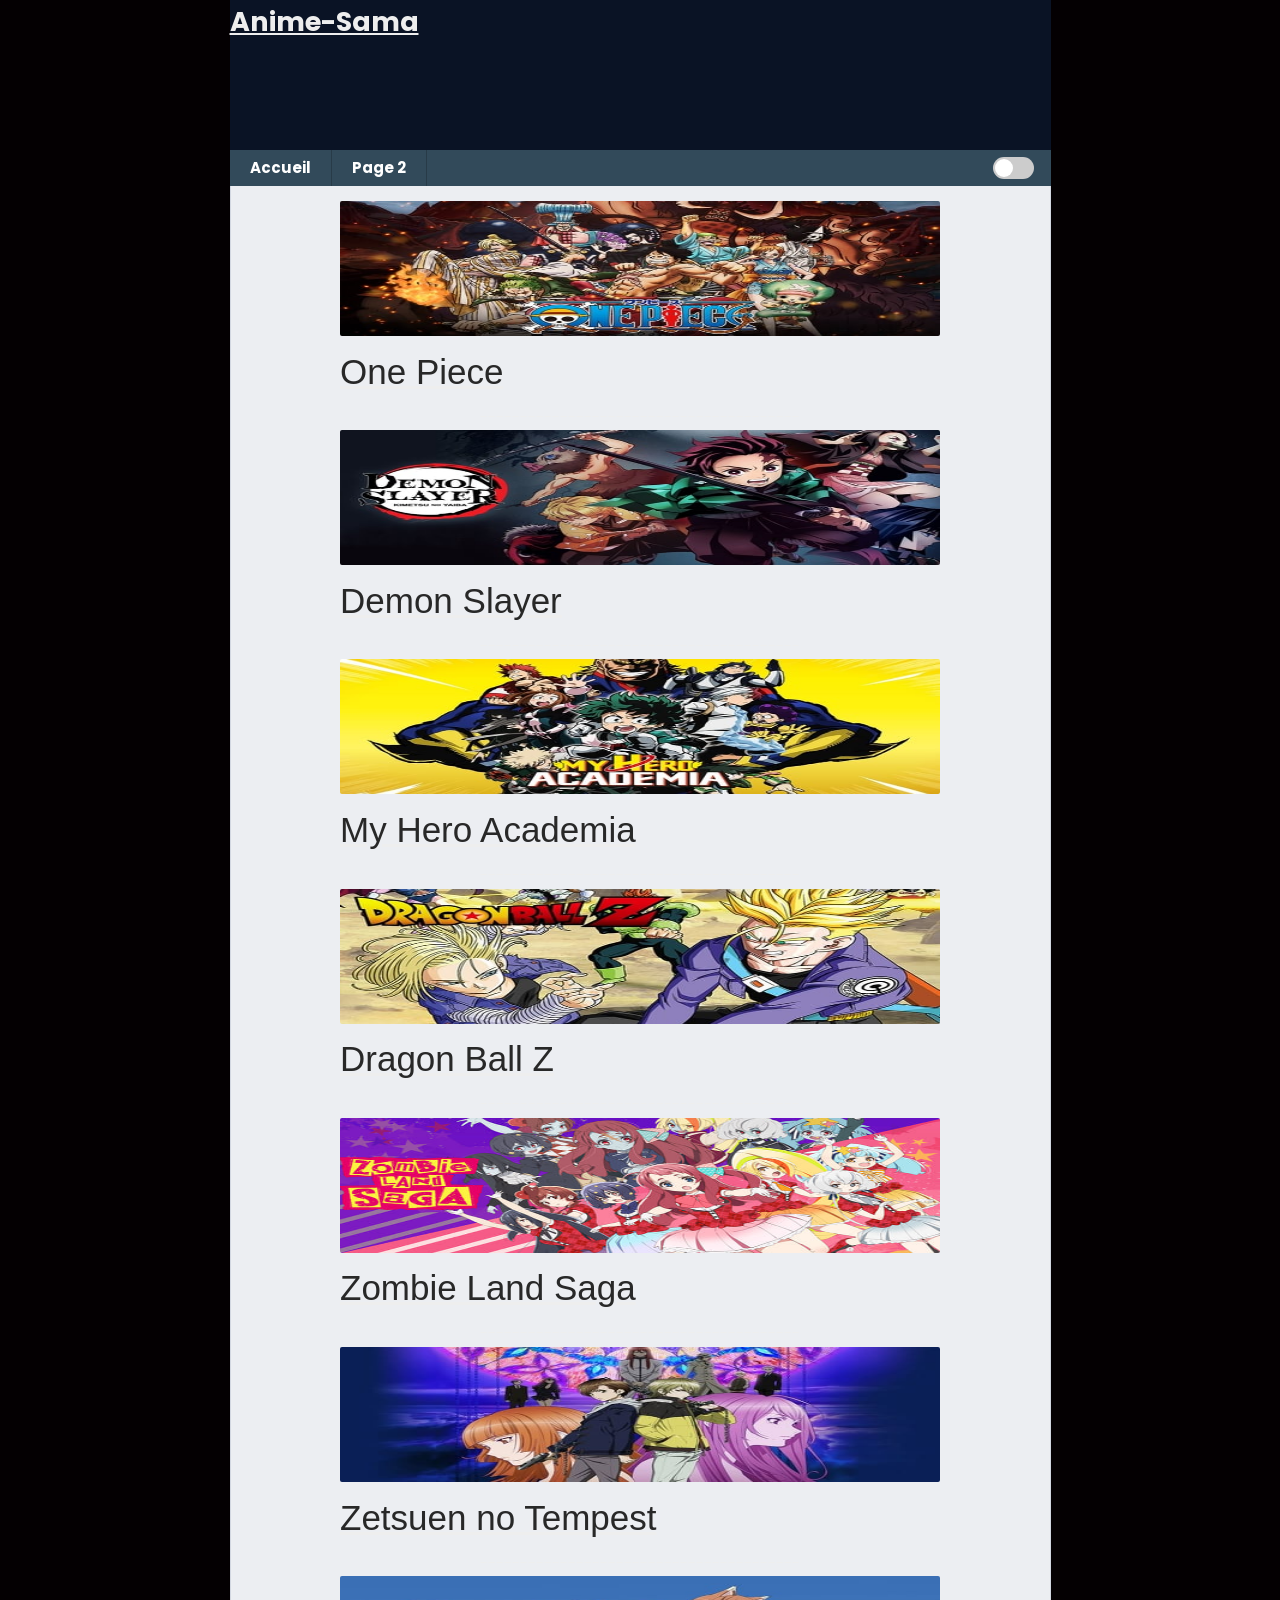
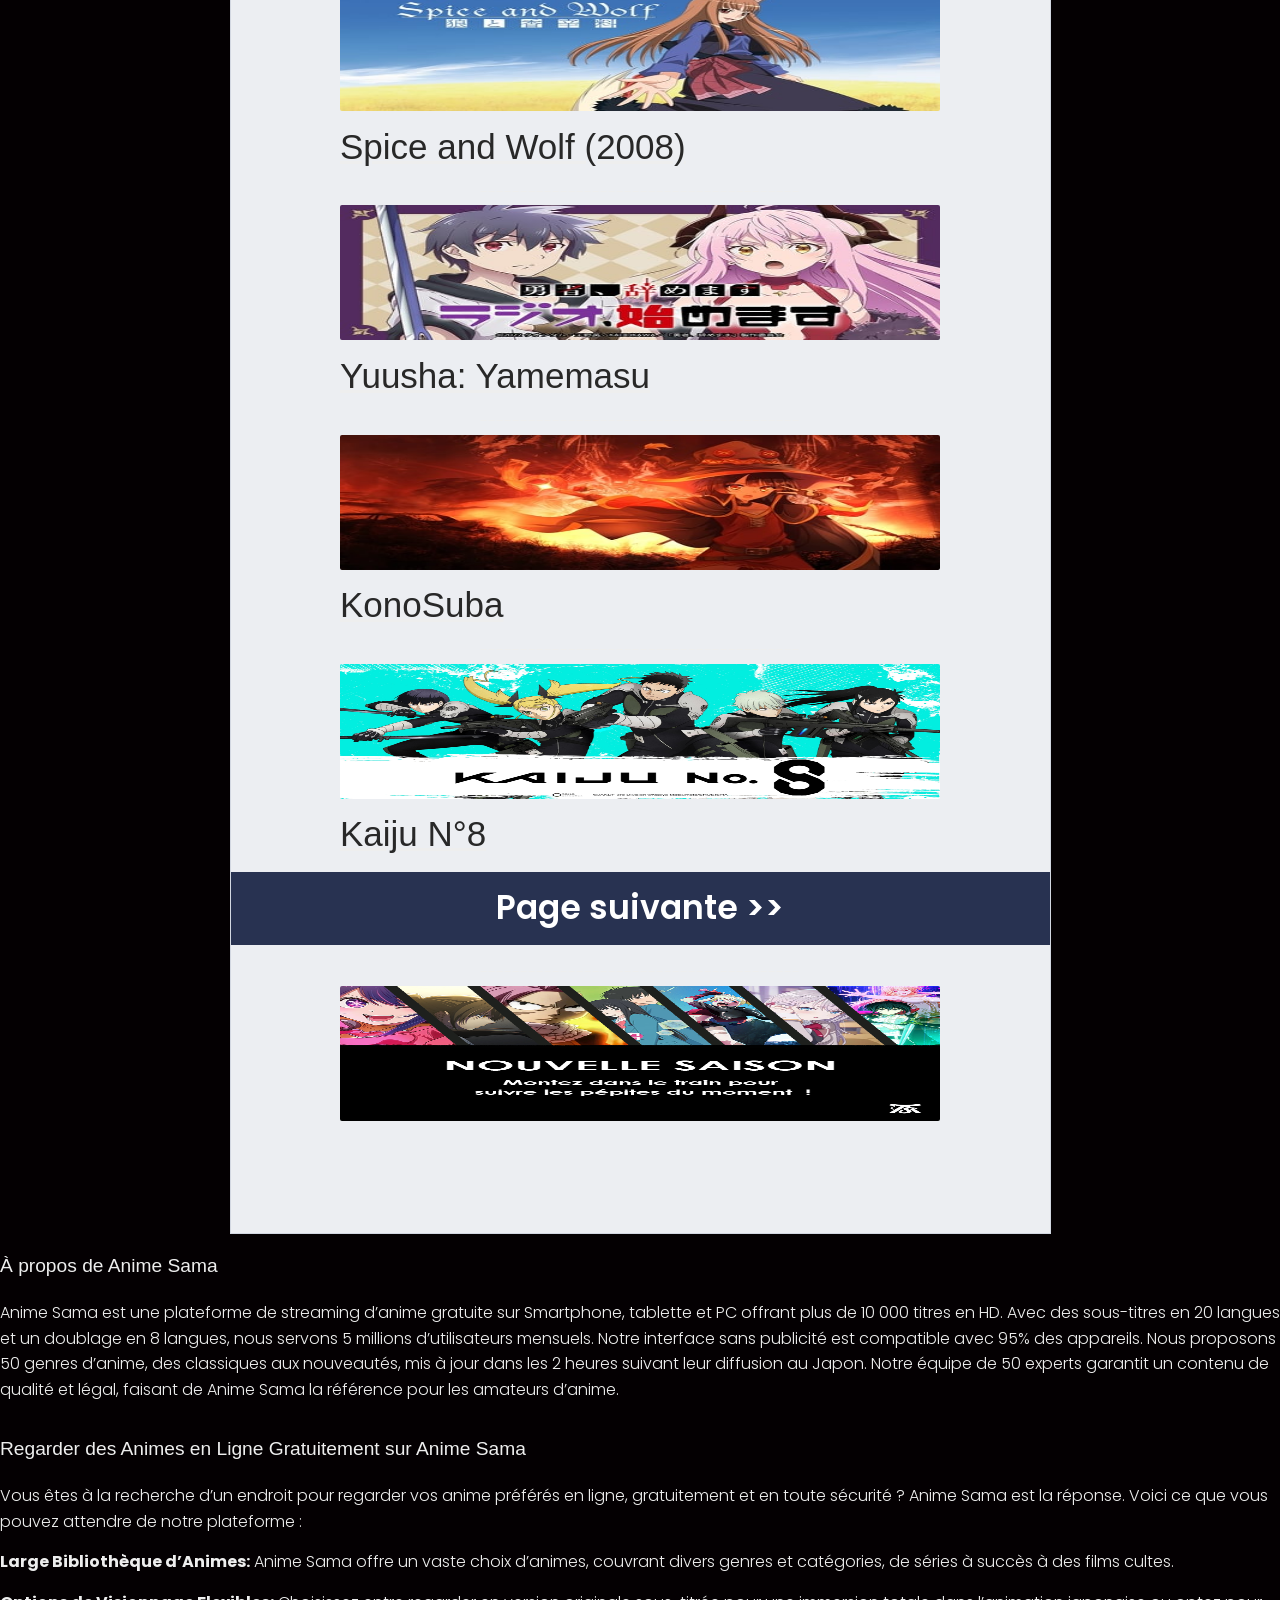
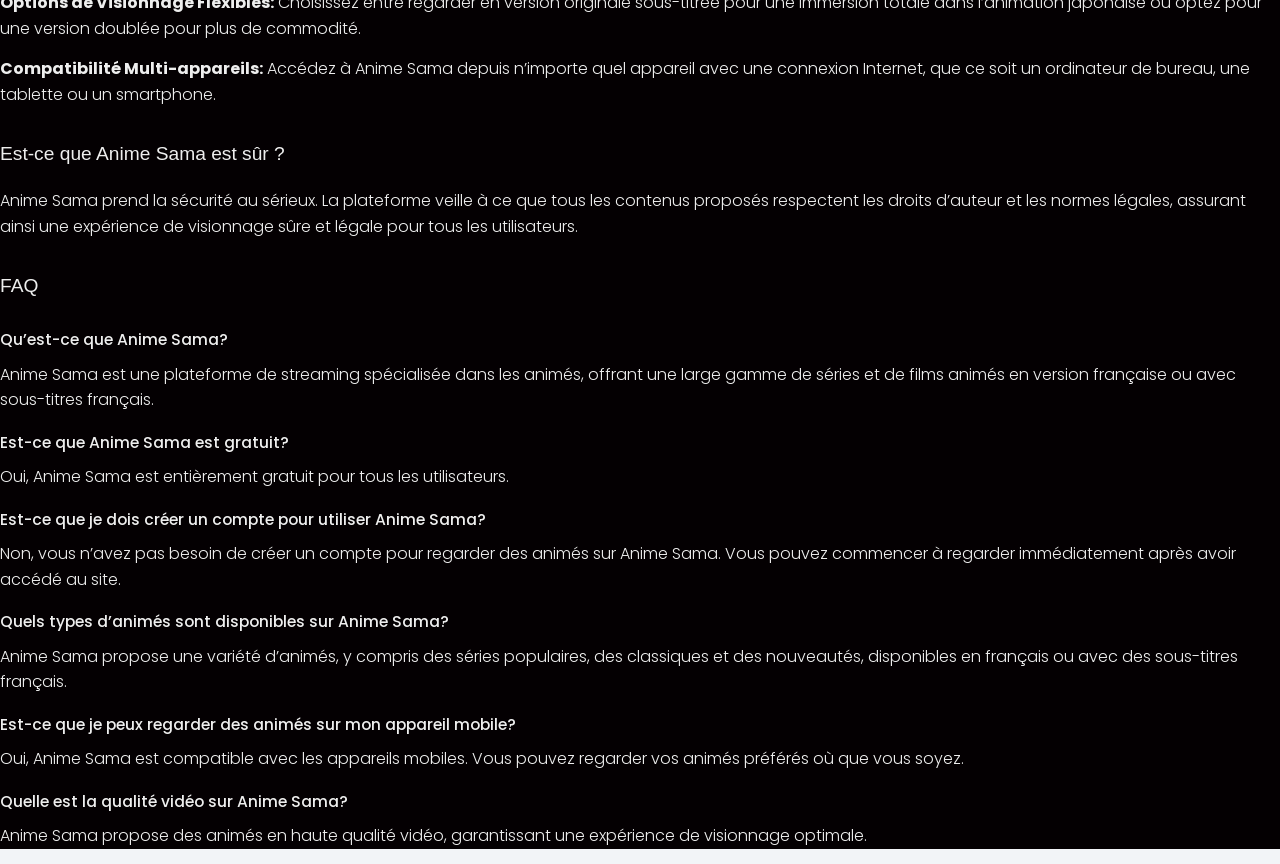
==== commit f44c9779: "Update index.html" ====
--- a/index.html
+++ b/index.html
@@ -60,6 +60,14 @@
 			</a>
 
 		       <li>
+			       	<li>
+			<a href="https://anime-sama-2.pages.dev/" title="Page 2">Page 2
+				<span class="hideF">
+					<span class="fa fa-chevron-right" style="font-size:36px"></span>
+				</span>
+			</a>
+
+		       <li>
            <div class="toggle-switch">
                <div class="theme-switch-wrapper">
                    <label class="theme-switch" for="checkbox">
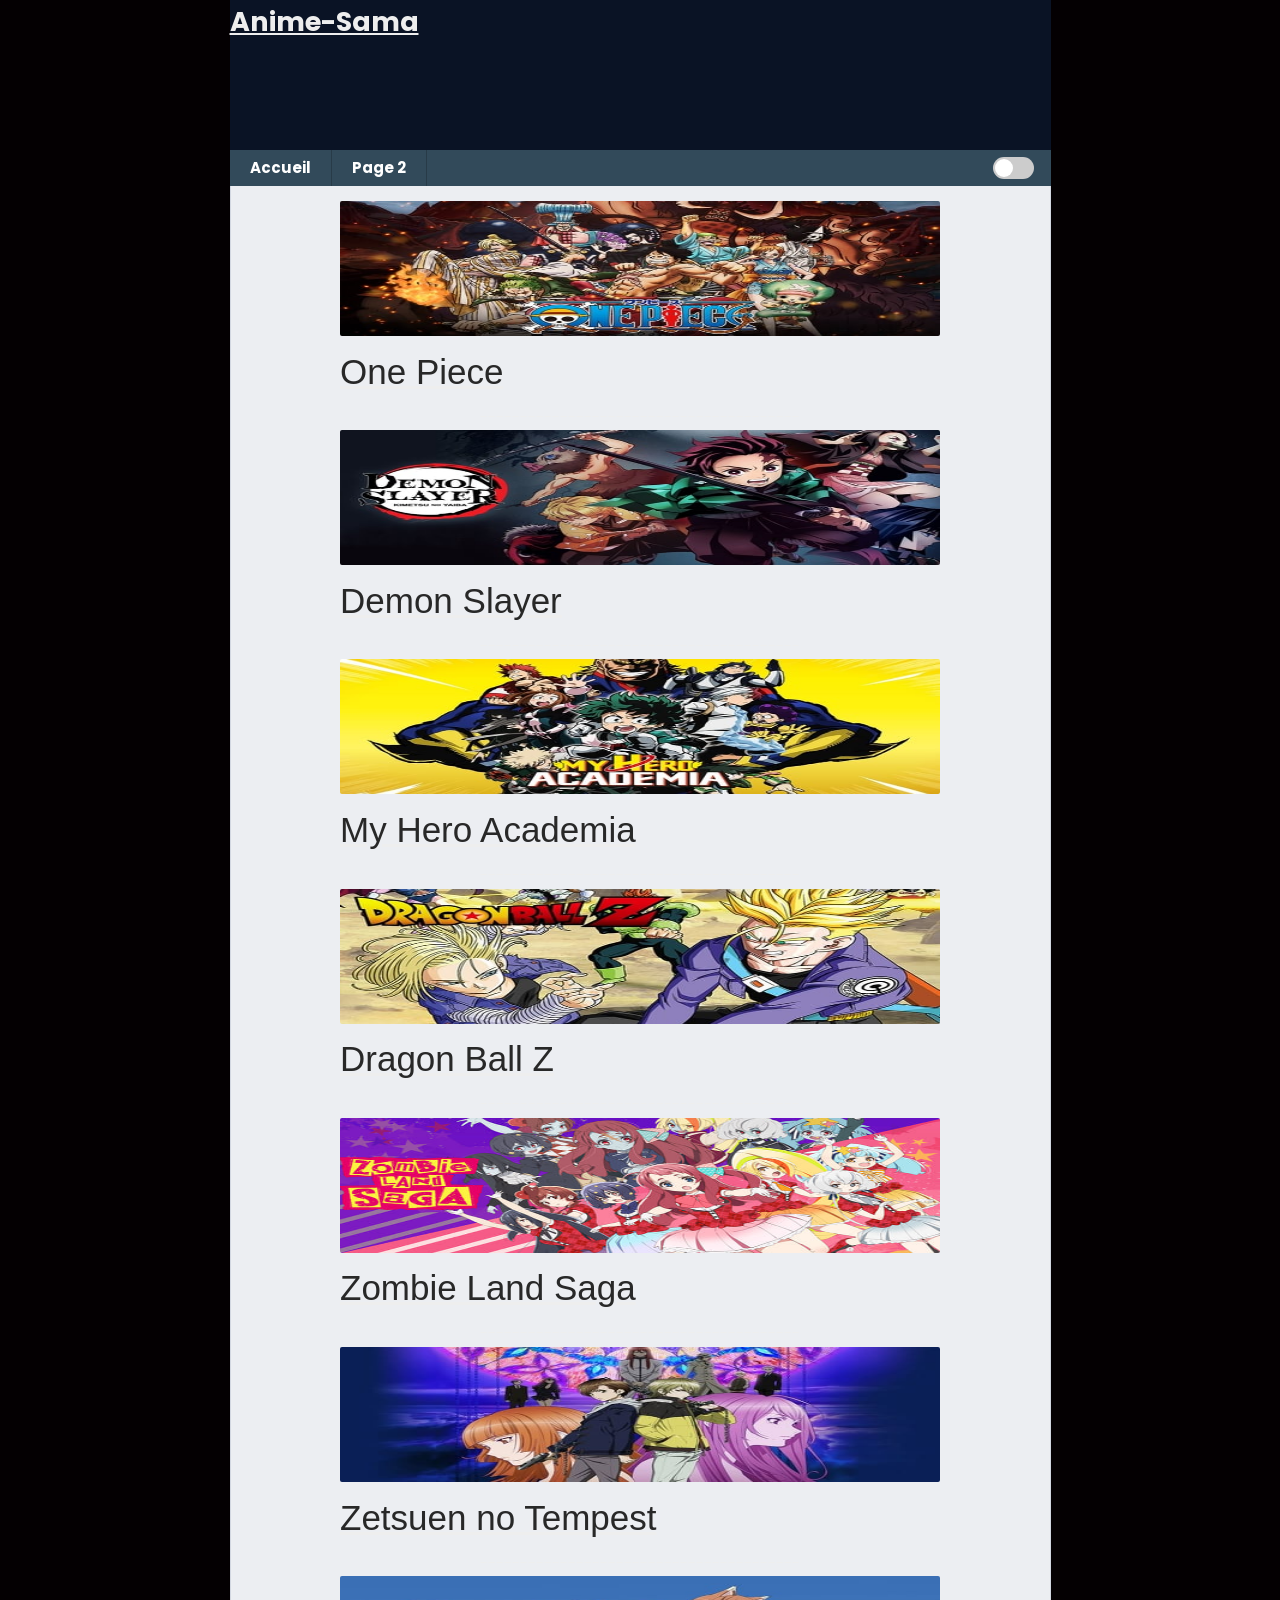
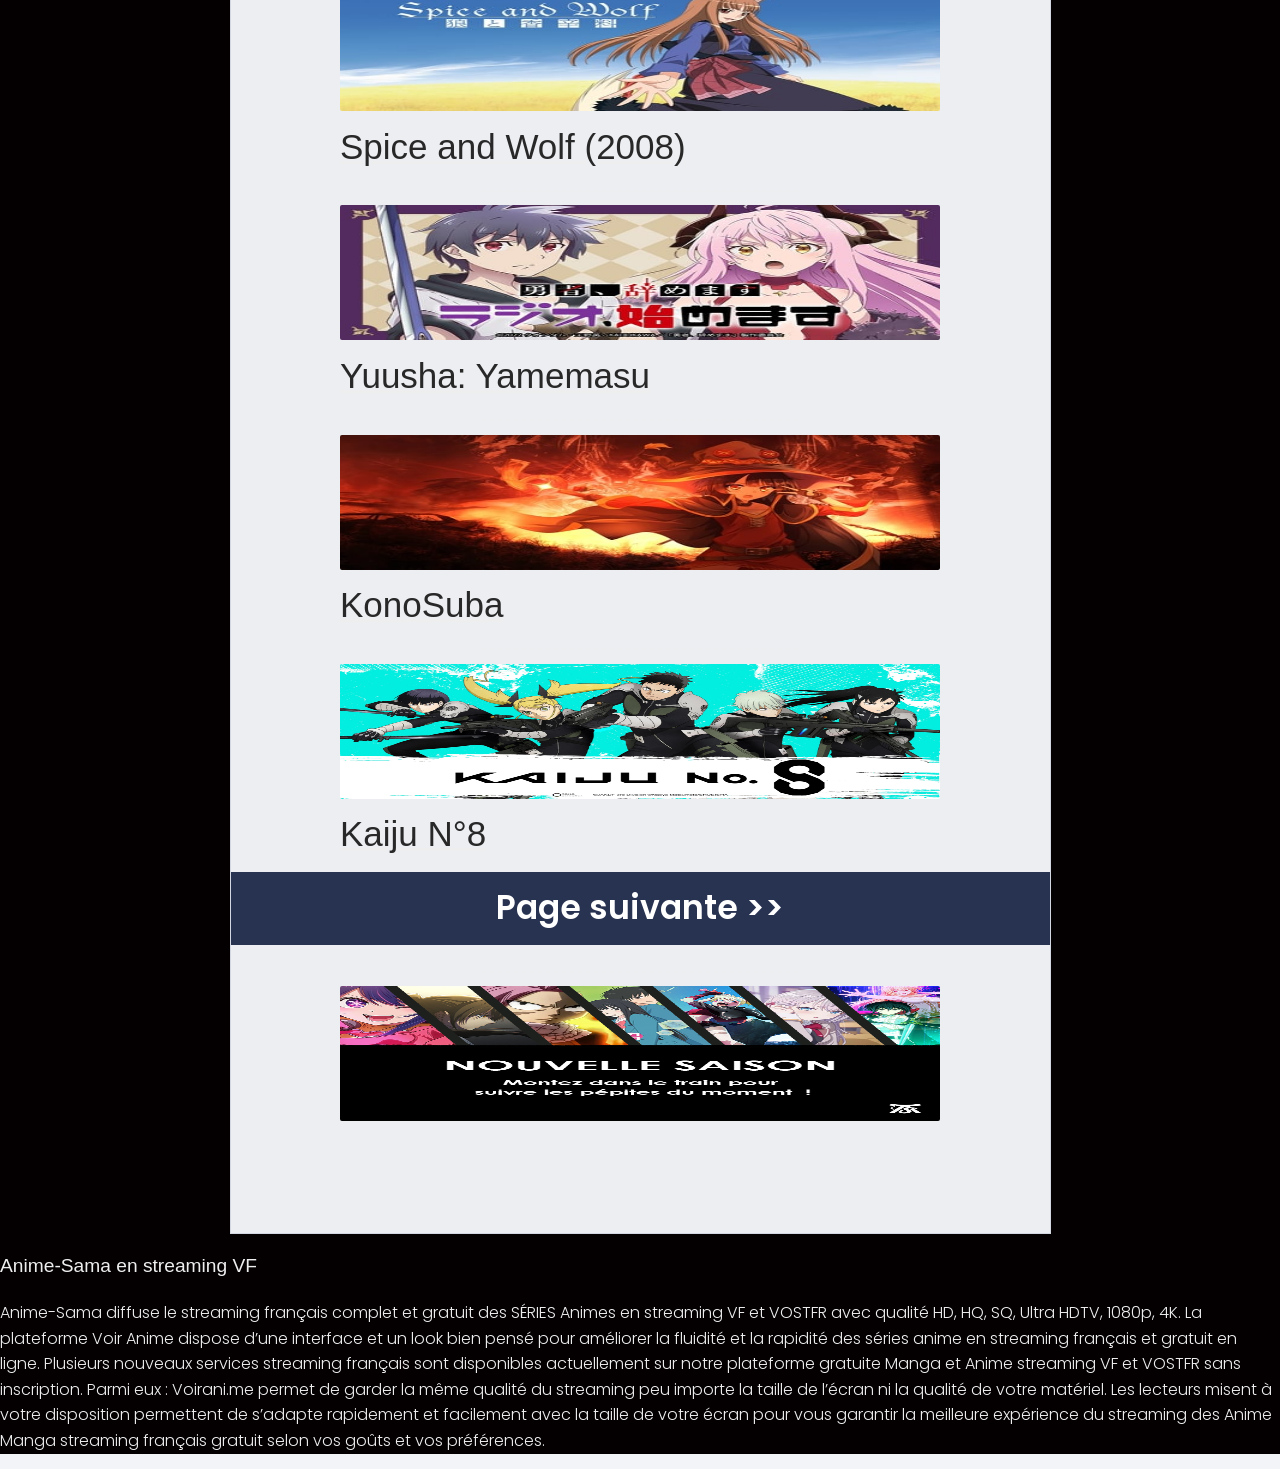
==== commit 7debaf61: "Update index.html" ====
--- a/index.html
+++ b/index.html
@@ -2,9 +2,9 @@
 <html lang="fr" data-theme="light">
 <head>
     <meta http-equiv="Content-Type" content="text/html; charset=UTF-8">
-    <title>Anime-Sama - Streaming et catalogage d'animes et scans.</title>
+    <title>Voir Anime VF streaming, manga vf – Anime-Sama</title>
     <link rel="shortcut icon" href="https://anime-sama-1.pages.dev/favicon.png">
-    <meta name="description" content="Anime-Sama - Streaming et catalogage d'animes et scans.">
+    <meta name="description" content="Animes en streaming VF. Anime-Sama diffuse le streaming français complet et gratuit des SÉRIES Animes en streaming VF et VOSTFR avec qualité HD">
     <meta name="keywords" content="AnimeSama, Anime-Sama, Animes-Sama, streaming, op, onepice, dbs, streaming, telecharger, episode, manga, anime, vostfr, vf, fr">
     
     <meta name="robots" content="index,follow">
@@ -179,49 +179,8 @@
 
 <div>
 	<foter>
-		<h2>À propos de Anime Sama</h2>
-
-<p>Anime Sama est une plateforme de streaming d’anime gratuite sur Smartphone, tablette et PC offrant plus de 10 000 titres en HD. Avec des sous-titres en 20 langues et un doublage en 8 langues, nous servons 5 millions d’utilisateurs mensuels. Notre interface sans publicité est compatible avec 95% des appareils. Nous proposons 50 genres d’anime, des classiques aux nouveautés, mis à jour dans les 2 heures suivant leur diffusion au Japon. Notre équipe de 50 experts garantit un contenu de qualité et légal, faisant de Anime Sama la référence pour les amateurs d’anime.</p>
-
-<h2>Regarder des Animes en Ligne Gratuitement sur Anime Sama</h2>
-
-<p>Vous êtes à la recherche d’un endroit pour regarder vos anime préférés en ligne, gratuitement et en toute sécurité ? Anime Sama est la réponse. Voici ce que vous pouvez attendre de notre plateforme :</p>
-
-
-<p><b>Large Bibliothèque d’Animes:</b> Anime Sama offre un vaste choix d’animes, couvrant divers genres et catégories, de séries à succès à des films cultes.</p>
-<p><b>Options de Visionnage Flexibles:</b> Choisissez entre regarder en version originale sous-titrée pour une immersion totale dans l’animation japonaise ou optez pour une version doublée pour plus de commodité.</p>
-<p><b>Compatibilité Multi-appareils:</b> Accédez à Anime Sama depuis n’importe quel appareil avec une connexion Internet, que ce soit un ordinateur de bureau, une tablette ou un smartphone.</p>
-
-
-
-<h2>Est-ce que Anime Sama est sûr ?</h2>
-
-<p>Anime Sama prend la sécurité au sérieux. La plateforme veille à ce que tous les contenus proposés respectent les droits d’auteur et les normes légales, assurant ainsi une expérience de visionnage sûre et légale pour tous les utilisateurs.</p>
-
-<h2>FAQ</h2>
-
-<h3>Qu’est-ce que Anime Sama?</h3>
-
-<p>Anime Sama est une plateforme de streaming spécialisée dans les animés, offrant une large gamme de séries et de films animés en version française ou avec sous-titres français.</p>
-
-<h3>Est-ce que Anime Sama est gratuit?</h3>
-
-<p>Oui, Anime Sama est entièrement gratuit pour tous les utilisateurs.</p>
-
-<h3>Est-ce que je dois créer un compte pour utiliser Anime Sama?</h3>
-
-<p>Non, vous n’avez pas besoin de créer un compte pour regarder des animés sur Anime Sama. Vous pouvez commencer à regarder immédiatement après avoir accédé au site.</p>
-
-<h3>Quels types d’animés sont disponibles sur Anime Sama?</h3>
-
-<p>Anime Sama propose une variété d’animés, y compris des séries populaires, des classiques et des nouveautés, disponibles en français ou avec des sous-titres français.</p>
-
-<h3>Est-ce que je peux regarder des animés sur mon appareil mobile?</h3>
-
-<p>Oui, Anime Sama est compatible avec les appareils mobiles. Vous pouvez regarder vos animés préférés où que vous soyez.</p>
-
-<h3>Quelle est la qualité vidéo sur Anime Sama?</h3>
+		<h2>Anime-Sama en streaming VF</h2>
+<p>Anime-Sama diffuse le streaming français complet et gratuit des SÉRIES Animes en streaming VF et VOSTFR avec qualité HD, HQ, SQ, Ultra HDTV, 1080p, 4K. La plateforme Voir Anime dispose d’une interface et un look bien pensé pour améliorer la fluidité et la rapidité des séries anime en streaming français et gratuit en ligne. Plusieurs nouveaux services streaming français sont disponibles actuellement sur notre plateforme gratuite Manga et Anime streaming VF et VOSTFR sans inscription. Parmi eux : Voirani.me permet de garder la même qualité du streaming peu importe la taille de l’écran ni la qualité de votre matériel. Les lecteurs misent à votre disposition permettent de s’adapte rapidement et facilement avec la taille de votre écran pour vous garantir la meilleure expérience du streaming des Anime Manga streaming français gratuit selon vos goûts et vos préférences.</p>
 </foter>
-<p>Anime Sama propose des animés en haute qualité vidéo, garantissant une expérience de visionnage optimale.</p>
 <script src="customs1.js"></script>
 </body></html>
